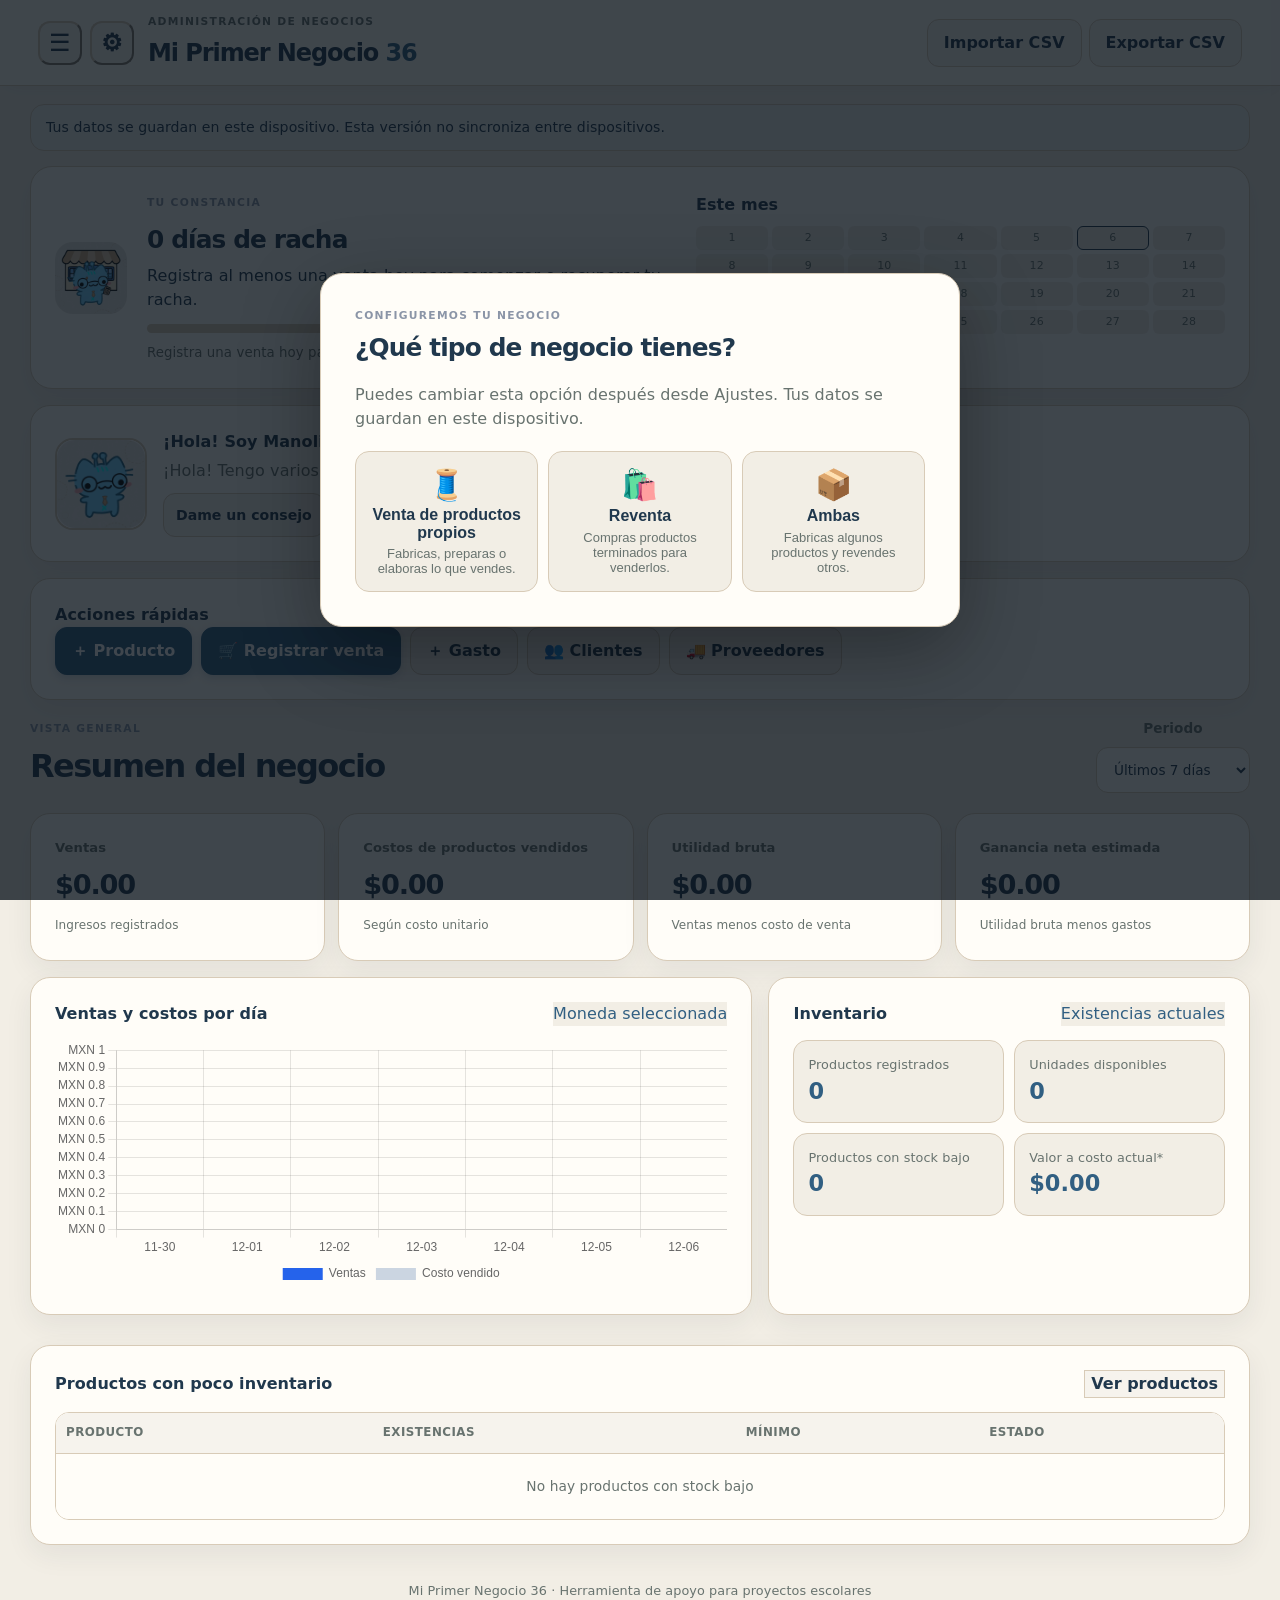
==== index.html @ 6ac6896f "Add files via upload" ====
<!doctype html>
<html lang="es">
<head>
  <meta charset="utf-8">
  <meta name="viewport" content="width=device-width,initial-scale=1">
  <meta name="theme-color" content="#315f82">
  <title>Mi Primer Negocio 36</title>

  <link rel="stylesheet" href="styles.css">
  <link rel="stylesheet" href="features.css">
  <link rel="stylesheet" href="menu-tools.css">
  <meta name="application-name" content="Mi Primer Negocio 36">

  <script defer src="chart.umd.min.js"></script>
  <script defer src="jspdf.umd.min.js"></script>
  <script defer src="app.js"></script>
</head>
<body>
<div id="businessTypeSetup" class="business-type-overlay hidden" role="dialog" aria-modal="true" aria-labelledby="businessTypeTitle">
  <section class="business-type-dialog">
    <p class="eyebrow">CONFIGUREMOS TU NEGOCIO</p>
    <h2 id="businessTypeTitle">¿Qué tipo de negocio tienes?</h2>
    <p class="muted">Puedes cambiar esta opción después desde Ajustes. Tus datos se guardan en este dispositivo.</p>
    <div class="business-type-options">
      <button type="button" class="business-type-option" data-business-type="own"><span>🧵</span><strong>Venta de productos propios</strong><small>Fabricas, preparas o elaboras lo que vendes.</small></button>
      <button type="button" class="business-type-option" data-business-type="resale"><span>🛍️</span><strong>Reventa</strong><small>Compras productos terminados para venderlos.</small></button>
      <button type="button" class="business-type-option" data-business-type="both"><span>📦</span><strong>Ambas</strong><small>Fabricas algunos productos y revendes otros.</small></button>
    </div>
  </section>
</div>


<div id="businessNotice" class="panel hidden" role="status" aria-live="polite" style="margin:8px 12px"></div>
<header class="topbar">
  <div class="header-menus">
    <div class="left-menu-wrap menu-wrap">
      <button id="moreMenuButton" class="more-menu-button" type="button" aria-label="Abrir menú principal" aria-haspopup="true" aria-expanded="false"><span aria-hidden="true">☰</span></button>
      <div id="moreMenu" class="more-menu hidden" role="menu" aria-label="Menú principal">
        <button class="menu-item" data-view="dashboard" role="menuitem">🏠 Resumen</button>
        <button class="menu-item" data-view="products" role="menuitem">📦 Productos</button>
        <button class="menu-item" data-view="sales" role="menuitem">🛒 Ventas</button>
        <button class="menu-item" data-view="expenses" role="menuitem">💸 Gastos</button>
        <button class="menu-item" data-view="employees" role="menuitem">👷 Empleados</button>
        <button class="menu-item" data-view="reports" role="menuitem">📊 Reportes</button>
        <button class="menu-item" data-view="notes" role="menuitem">📝 Notas</button>
        <button class="menu-item" data-view="taxes" role="menuitem">🧮 Impuestos</button>
        <button class="menu-item" data-view="customers" role="menuitem">👥 Clientes</button>
        <button class="menu-item" data-view="suppliers" role="menuitem">🚚 Proveedores</button>
      </div>
    </div>
    <div class="tools-menu-wrap menu-wrap">
      <button id="toolsMenuButton" class="more-menu-button tools-menu-button" type="button" aria-label="Abrir menú de herramientas" aria-haspopup="true" aria-expanded="false"><span aria-hidden="true">⚙</span></button>
      <div id="toolsMenu" class="more-menu tools-menu hidden" role="menu" aria-label="Menú de herramientas">
        <button class="menu-item" data-view="options" role="menuitem">⚙️ Ajustes</button>
        <button class="menu-item" data-view="help" role="menuitem">❔ Ayuda</button>
        <button class="menu-item" data-view="statistics" role="menuitem">📈 Estadísticas</button>
        <button class="menu-item" data-view="shop" role="menuitem">🎨 Tienda de temas</button>
        <button class="menu-item" data-view="creators" role="menuitem">🧩 Códigos de creador</button>
        <button class="menu-item" data-view="version" role="menuitem">📱 Versión del sistema</button>
      </div>
    </div>
  </div>
  <div>
    <p class="eyebrow">ADMINISTRACIÓN DE NEGOCIOS</p>
    <h1>Mi Primer Negocio <span>36</span></h1>
    <p id="businessNameDisplay" class="business-name-display hidden" aria-live="polite"></p>
  </div>
  <div class="top-actions">
    <button id="importCsvTop" class="button secondary" type="button">Importar CSV</button>
    <input id="importCsvFile" type="file" accept=".csv,text/csv" class="hidden">
    <button id="exportCsvTop" class="button secondary" type="button">Exportar CSV</button>

  </div>
</header>

<main class="container">

  <div class="notice" id="storageNotice">
    Tus datos se guardan en este dispositivo. Esta versión no sincroniza entre dispositivos.
  </div>


  <section class="view hidden" id="view-currency">
    <section class="panel currency-settings" aria-labelledby="currencyTitle">
    <div class="panel-title">
      <div>
        <p class="eyebrow">CONFIGURACIÓN</p>
        <h2 id="currencyTitle">Moneda del negocio</h2>
      </div>
      <span class="muted">Código ISO 4217</span>
    </div>

    <div class="currency-row">
      <label for="currencySelect">Selecciona la moneda
        <select id="currencySelect">
          <option value="MXN">MXN — Peso mexicano</option>
          <option value="USD">USD — Dólar estadounidense</option>
          <option value="EUR">EUR — Euro</option>
          <option value="COP">COP — Peso colombiano</option>
          <option value="ARS">ARS — Peso argentino</option>
          <option value="CLP">CLP — Peso chileno</option>
          <option value="PEN">PEN — Sol peruano</option>
          <option value="BRL">BRL — Real brasileño</option>
          <option value="GBP">GBP — Libra esterlina</option>
          <option value="JPY">JPY — Yen japonés</option>
          <option value="CAD">CAD — Dólar canadiense</option>
          <option value="AUD">AUD — Dólar australiano</option>
          <option value="CHF">CHF — Franco suizo</option>
          <option value="CNY">CNY — Yuan chino</option>
          <option value="INR">INR — Rupia india</option>
          <option value="KRW">KRW — Won surcoreano</option>
          <option value="PAB">PAB — Balboa panameño</option>
          <option value="UYU">UYU — Peso uruguayo</option>
          <option value="DOP">DOP — Peso dominicano</option>
          <option value="GTQ">GTQ — Quetzal guatemalteco</option>
          <option value="CRC">CRC — Colón costarricense</option>
          <option value="BOB">BOB — Boliviano</option>
          <option value="PYG">PYG — Guaraní paraguayo</option>
          <option value="HNL">HNL — Lempira hondureño</option>
          <option value="NIO">NIO — Córdoba nicaragüense</option>
          <option value="SEK">SEK — Corona sueca</option>
          <option value="NOK">NOK — Corona noruega</option>
          <option value="NZD">NZD — Dólar neozelandés</option>
          <option value="SGD">SGD — Dólar de Singapur</option>
          <option value="ZAR">ZAR — Rand sudafricano</option>
        </select>
      </label>
      <p class="muted currency-help">
        Cambiar la moneda modifica la forma de mostrar los importes, pero no convierte las cantidades.
      </p>
    </div>
    </section>
  </section>



  <section class="view" id="view-dashboard">
    <article class="panel streak-panel">
      <div class="streak-flame" aria-hidden="true"><img id="streakAppIcon" src="app-icon.png" alt="" width="72" height="72"></div>
      <div class="streak-main">
        <p class="eyebrow">TU CONSTANCIA</p>
        <h2><span id="streakCount">0</span> días de racha</h2>
        <p id="streakMessage">Registra una venta para comenzar tu racha.</p>
        <div class="streak-progress"><span id="streakProgress"></span></div>
        <small id="streakProgressText">0 de 7 días para tu próxima moneda</small>
      </div>
      <div class="streak-calendar-wrap">
        <strong>Este mes</strong>
        <div id="streakCalendar" class="streak-calendar" aria-label="Calendario de rachas"></div>
      </div>
    </article>
    <section class="panel mascot-panel" id="mascotPanel">
      <img src="manolito.jpg" alt="Manolito, mascota de Mi Primer Negocio 36" class="mascot-avatar">
      <div class="mascot-copy"><strong>¡Hola! Soy Manolito</strong><p id="mascotMessage" aria-live="polite">Estoy aquí para ayudarte a organizar tu negocio.</p>
        <div class="mascot-actions"><button class="button secondary" type="button" id="mascotAdviceButton">Dame un consejo</button><button class="button secondary" type="button" data-goto="products">Ver productos</button><button class="button" type="button" data-goto="sales">Registrar venta</button></div></div>
    </section>
    <section class="panel quick-actions-panel" id="quickActionsPanel">
      <h3>Acciones rápidas</h3>
      <div class="quick-actions">
        <button class="button" type="button" data-goto="products">＋ Producto</button>
        <button class="button" type="button" data-goto="sales">🛒 Registrar venta</button>
        <button class="button secondary" type="button" data-goto="expenses">＋ Gasto</button>
        <button class="button secondary" type="button" data-goto="customers">👥 Clientes</button><button class="button secondary" type="button" data-goto="suppliers">🚚 Proveedores</button>
      </div>
    </section>
    <div class="section-heading">
      <div>
        <p class="eyebrow">VISTA GENERAL</p>
        <h2>Resumen del negocio</h2>
      </div>
      <label class="date-filter">Periodo
        <select id="dashboardPeriod">
          <option value="today">Hoy</option>
          <option value="7" selected>Últimos 7 días</option>
          <option value="30">Últimos 30 días</option>
          <option value="all">Todo</option>
        </select>
      </label>
    </div>

    <div class="metrics">
      <article class="metric">
        <span>Ventas</span>
        <strong id="metricSales">$0.00</strong>
        <small id="metricSalesSub">Ingresos registrados</small>
      </article>
      <article class="metric">
        <span>Costos de productos vendidos</span>
        <strong id="metricCosts">$0.00</strong>
        <small>Según costo unitario</small>
      </article>
      <article class="metric">
        <span>Utilidad bruta</span>
        <strong id="metricGross">$0.00</strong>
        <small>Ventas menos costo de venta</small>
      </article>
      <article class="metric">
        <span>Ganancia neta estimada</span>
        <strong id="metricNet">$0.00</strong>
        <small>Utilidad bruta menos gastos</small>
      </article>
    </div>

    <div class="chart-grid">
      <article class="panel">
        <div class="panel-title">
          <h3>Ventas y costos por día</h3>
          <span class="muted">Moneda seleccionada</span>
        </div>
        <div class="chart-wrap">
          <canvas id="salesChart"></canvas>
        </div>
      </article>

      <article class="panel">
        <div class="panel-title">
          <h3>Inventario</h3>
          <span class="muted">Existencias actuales</span>
        </div>
        <div id="inventorySummary" class="inventory-summary"></div>
      </article>
    </div>

    <article class="panel">
      <div class="panel-title">
        <h3>Productos con poco inventario</h3>
        <button class="text-button" data-goto="products">Ver productos</button>
      </div>
      <div class="table-wrap">
        <table>
          <thead>
            <tr>
              <th>Producto</th>
              <th>Existencias</th>
              <th>Mínimo</th>
              <th>Estado</th>
            </tr>
          </thead>
          <tbody id="lowStockRows"></tbody>
        </table>
      </div>
    </article>
  </section>

  <section class="view hidden" id="view-products">
    <div class="section-heading">
      <div>
        <p class="eyebrow">CATÁLOGO</p>
        <h2>Productos e inventario</h2>
      </div>
    </div>

    <form id="productForm" class="panel form-grid">
      <input type="hidden" id="productId">

      <label>Nombre del producto
        <input id="productName" required maxlength="100" placeholder="Ej. Pulsera artesanal">
      </label>
      <label>Código de barras (opcional)
        <input id="productBarcode" maxlength="80" placeholder="Escanea o escribe el código">
      </label>
      <label id="productKindField">Tipo de producto
        <select id="productKind"><option value="own">Producto propio / fabricado</option><option value="resale">Producto para reventa</option></select>
        <small class="muted">En el modo «Ambas» puedes elegir el tipo para cada producto.</small>
      </label>
      <label id="inventoryKindField">Tipo de inventario
        <select id="inventoryKind"><option value="finished">Inventario de productos terminados</option><option value="raw">Inventario de materia prima</option><option value="wip">Inventario de producción en proceso</option></select>
        <small class="muted">Clasifica el producto según la etapa en la que se encuentra.</small>
      </label>
      <label id="productRecipeField">Componentes / receta (opcional)
        <textarea id="productRecipe" rows="3" placeholder="Ejemplo: Cinta x 2\nBroche x 1"></textarea>
        <small class="muted">Cada línea: nombre exacto de un producto del inventario, seguido de x y la cantidad usada por unidad. Al vender, esos componentes se descuentan automáticamente.</small>
      </label>
      <label>Fotografía del producto (opcional)
        <input id="productImageFile" type="file" accept="image/*" capture="environment">
      </label>
      <label class="favorite-edit-label"><input id="productFavorite" type="checkbox"> Marcar como favorito</label>
      <p class="muted image-help">La imagen se guarda en este dispositivo. Usa imágenes pequeñas para no llenar el almacenamiento.</p>

      <label>Costo de materiales
        <input id="productMaterials" type="number" min="0" step="0.01" required placeholder="0.00">
      </label>

      <label id="productLaborField">Mano de obra por unidad
        <input id="productLabor" type="number" min="0" step="0.01" required value="0">
      </label>

      <label>Precio de venta
        <input id="productPrice" type="number" min="0" step="0.01" required placeholder="0.00">
      </label>

      <label>Existencias iniciales
        <input id="productStock" type="number" min="0" step="1" required value="0">
      </label>

      <label>Stock mínimo
        <input id="productMinStock" type="number" min="0" step="1" required value="3">
      </label>

      <div class="form-actions">
        <button class="button" type="submit" id="productSubmit">Agregar producto</button>
        <button class="button secondary hidden" type="button" id="cancelProductEdit">Cancelar edición</button>
      </div>
    </form>

    <article class="panel">
      <div class="panel-title">
        <h3>Lista de productos</h3>
        <input id="productSearch" class="search" placeholder="Buscar producto…">
      </div>
      <div class="product-view-controls"><button class="button secondary" id="productGridToggle" type="button">▦ Vista con imágenes</button><button class="button secondary" id="productListToggle" type="button">☰ Vista de lista</button><button class="button secondary" id="showRestockList" type="button">🛍 Lista de reabastecimiento</button></div>
      <div id="productCards" class="product-cards hidden"></div>
      <div class="table-wrap" id="productTableWrap">
        <table>
          <thead>
            <tr>
              <th>Producto</th>
              <th>Costo total</th>
              <th>Precio</th>
              <th>Ganancia/unidad</th>
              <th>Existencias</th>
              <th>Acciones</th>
            </tr>
          </thead>
          <tbody id="productRows"></tbody>
        </table>
      </div>
      <p class="muted footnote">La ganancia por unidad es una estimación: precio menos materiales y mano de obra.</p>
    </article>

    <article class="panel options-panel" id="priceCalculatorPanel">
      <h3>Calculadora de precios</h3><p class="muted">Calcula un precio sugerido usando el margen deseado sobre el precio de venta.</p>
      <div class="price-calculator-fields"><label for="priceCalcCost">Costo unitario<input id="priceCalcCost" type="number" min="0" step="0.01" value="0"></label><label for="priceCalcMargin">Margen deseado (%)<input id="priceCalcMargin" type="number" min="0" max="99.99" step="0.01" value="25"></label></div>
      <p>Precio sugerido: <strong id="priceCalcResult">$0.00</strong> · Ganancia: <strong id="priceCalcProfit">$0.00</strong></p>
    </article>
    <article class="panel hidden" id="restockPanel"><div class="panel-title"><h3>Lista de compras para reabastecer</h3><button type="button" class="button secondary" id="closeRestockList">Cerrar</button></div><div id="restockList"></div></article>
    <article class="panel">
      <div class="panel-title">
        <h3>Movimiento de inventario</h3>
        <span class="muted">Entradas, salidas o correcciones</span>
      </div>

      <form id="stockForm" class="form-grid compact">
        <label>Producto
          <select id="stockProduct" required></select>
        </label>
        <label>Tipo
          <select id="stockType">
            <option value="in">Entrada</option>
            <option value="out">Salida / pérdida</option>
            <option value="set">Ajustar existencias a</option>
          </select>
        </label>
        <label>Cantidad
          <input id="stockQty" type="number" min="1" step="1" required>
        </label>
        <label>Motivo
          <input id="stockReason" maxlength="120" placeholder="Compra, daño, conteo…">
        </label>
        <div class="form-actions">
          <button class="button" type="submit">Registrar movimiento</button>
        </div>
      </form>

      <div class="table-wrap">
        <table>
          <thead>
            <tr>
              <th>Fecha</th>
              <th>Producto</th>
              <th>Movimiento</th>
              <th>Cantidad</th>
              <th>Motivo</th>
            </tr>
          </thead>
          <tbody id="stockRows"></tbody>
        </table>
      </div>
    </article>
  </section>

  <section class="view hidden" id="view-sales">
    <div class="section-heading">
      <div>
        <p class="eyebrow">OPERACIONES</p>
        <h2>Registrar una venta</h2>
      </div>
    </div>

    <form id="saleForm" class="panel form-grid">
      <label>Producto
        <select id="saleProduct" required></select>
      </label>
      <label>Cantidad
        <input id="saleQty" type="number" min="1" step="1" required value="1">
      </label>
      <label>Precio por unidad
        <input id="salePrice" type="number" min="0" step="0.01" required>
      </label>
      <label>Fecha
        <input id="saleDate" type="date" required>
      </label>

      <div class="sale-preview">
        <span>Existencias disponibles</span>
        <strong id="saleStock">—</strong>
        <span>Total de la venta</span>
        <strong id="saleTotal">$0.00</strong>
      </div>

      <div class="form-actions">
        <button class="button" type="submit">Agregar producto a la venta</button>
      </div>
    </form>

    <article class="panel" id="saleCartPanel">
      <div class="panel-title"><h3>Productos de esta venta</h3></div>
      <div id="saleCartList" class="pos-cart-list"><p class="muted">Todavía no agregas productos.</p></div>
      <div class="pos-total"><span>Subtotal</span><strong id="saleCartSubtotal">$0.00</strong></div>
      <div class="pos-total"><span id="saleTaxLabel">IVA (16 %)</span><strong id="saleCartTax">$0.00</strong></div>
      <div class="pos-total"><span>Total a cobrar</span><strong id="saleCartTotal">$0.00</strong></div>
      <div class="form-actions">
        <button class="button" id="saleConfirmButton" type="button">Confirmar venta</button>
        <button class="button secondary" id="saleCancelButton" type="button">Cancelar operación</button>
      </div>
    </article>

    <article class="panel">
      <div class="panel-title"><h3>Historial de ventas</h3></div>
      <div class="table-wrap">
        <table>
          <thead>
            <tr>
              <th>Fecha</th>
              <th>Productos / ticket</th>
              <th>Artículos</th>
              <th>Subtotal</th>
              <th>Total</th>
              <th>Acción</th>
            </tr>
          </thead>
          <tbody id="saleRows"></tbody>
        </table>
      </div>
    </article>
  </section>

  <section class="view hidden" id="view-customers"><div class="section-heading"><div><p class="eyebrow">RELACIÓN CON CLIENTES</p><h2>Clientes y fiado</h2><p class="muted">Registra clientes, deudas y abonos.</p></div></div><div id="customersContent"></div></section>

  <section class="view hidden" id="view-suppliers"><div class="section-heading"><div><p class="eyebrow">ABASTECIMIENTO</p><h2>Proveedores y compras</h2><p class="muted">Registra proveedores y compras para aumentar existencias.</p></div></div><div id="suppliersContent"></div></section>

  <section class="view hidden" id="view-expenses">
    <div class="section-heading">
      <div>
        <p class="eyebrow">EGRESOS</p>
        <h2>Gastos del negocio</h2>
      </div>
    </div>

    <form id="expenseForm" class="panel form-grid compact">
      <label>Concepto
        <input id="expenseName" required maxlength="100" placeholder="Ej. Internet, empaque">
      </label>
      <label>Monto
        <input id="expenseAmount" type="number" min="0.01" step="0.01" required placeholder="0.00">
      </label>
      <label>Fecha
        <input id="expenseDate" type="date" required>
      </label>
      <label>Frecuencia del gasto
        <select id="expenseFrequency"><option value="once">Único</option><option value="weekly">Semanal</option><option value="biweekly">Quincenal (cada 15 días)</option><option value="monthly">Mensual</option><option value="bimonthly">Bimestral (cada 2 meses)</option><option value="quarterly">Trimestral (cada 3 meses)</option><option value="semiannual">Semestral (cada 6 meses)</option><option value="annual">Anual</option></select>
      </label>
      <label>Tipo
        <select id="expenseType">
          <option value="fixed">Gasto fijo</option>
          <option value="variable">Gasto variable</option>
        </select>
      </label>
      <div class="form-actions">
        <button class="button" id="expenseSubmitButton" type="submit">Agregar gasto</button>
        <button class="button secondary hidden" id="cancelExpenseEdit" type="button">Cancelar edición</button>
      </div>
    </form>

    <article class="panel">
      <div class="panel-title"><h3>Programar gasto recurrente automático</h3></div>
      <p class="muted">El gasto se registrará al llegar a cada fecha programada. Cada periodo genera un único movimiento.</p>
      <form id="recurringExpenseForm" class="form-grid compact">
        <label>Concepto<input id="recurringName" required maxlength="100" placeholder="Ej. Internet"></label>
        <label>Monto por periodo<input id="recurringAmount" type="number" min="0.01" step="0.01" required placeholder="0.00"></label>
        <label>Primera fecha<input id="recurringStartDate" type="date" required></label>
        <label>Frecuencia<select id="recurringFrequency"><option value="weekly">Semanal</option><option value="biweekly">Quincenal</option><option value="monthly" selected>Mensual</option><option value="bimonthly">Bimestral</option><option value="quarterly">Trimestral</option><option value="semiannual">Semestral</option><option value="annual">Anual</option></select></label>
        <div class="form-actions"><button class="button" type="submit">Programar gasto</button></div>
      </form>
    </article>

    <article class="panel">
      <div class="panel-title">
        <h3>Gastos registrados</h3>
        <strong id="expenseTotal">$0.00</strong>
      </div>
      <div class="table-wrap">
        <table>
          <thead>
            <tr>
              <th>Fecha</th>
              <th>Concepto</th>
              <th>Tipo</th>
              <th>Monto</th>
              <th>Acción</th>
            </tr>
          </thead>
          <tbody id="expenseRows"></tbody>
        </table>
      </div>
    </article>
  </section>

  <section class="view hidden" id="view-employees">
    <div class="section-heading"><div><p class="eyebrow">PERSONAL Y COSTOS</p><h2>Empleados y mano de obra</h2></div></div>
    <article class="panel"><h3>Registrar empleado y jornada</h3><p class="muted">Introduce el total de horas del periodo. El cálculo es estimado y no sustituye una nómina legal.</p>
      <form id="employeeForm" class="form-grid">
        <input id="employeeEditId" type="hidden" value="">
        <label>Nombre del empleado<input id="employeeName" required maxlength="100" placeholder="Nombre completo"></label>
        <label>Puesto (opcional)<input id="employeeRole" maxlength="80" placeholder="Ej. Ventas"></label>
        <label>Pago por hora<input id="employeeRate" type="number" min="0" step="0.01" value="0" required></label>
        <label>Horas normales del periodo<input id="employeeHours" type="number" min="0" step="0.25" value="0" required></label>
        <label>Horas extras<input id="employeeOvertime" type="number" min="0" step="0.25" value="0" required></label>
        <label>Multiplicador de horas extras<select id="employeeMultiplier"><option value="2">Doble (2×)</option><option value="3">Triple (3×)</option></select></label>
        <div class="form-actions"><button class="button" id="employeeSubmitButton" type="submit">Guardar empleado</button><button class="button secondary hidden" id="employeeCancelEdit" type="button">Cancelar edición</button></div>
      </form>
      <p class="muted footnote">En México, el pago real de horas extra depende de los límites legales y las circunstancias de la jornada. Verifica la normativa aplicable.</p>
    </article>
    <article class="panel"><h3>Calculadora de mano de obra por unidad</h3><p class="muted">Selecciona un empleado e indica los minutos que tarda en fabricar una unidad. El cálculo usa su pago por hora guardado.</p><div class="labor-calculator-fields"><label>Empleado<select id="laborEmployeeSelect"><option value="">Selecciona un empleado</option></select></label><label>Minutos por unidad<input id="laborMinutesPerUnit" type="number" min="0.01" step="0.01" value="15"></label><label>Unidades fabricadas (opcional)<input id="laborUnits" type="number" min="1" step="1" value="1"></label></div><div class="inline-actions"><button class="button" id="calculateLaborCost" type="button">Calcular mano de obra</button><button class="button secondary" id="applyLaborCost" type="button" disabled>Usar costo por unidad en producto</button></div><div class="mini-summary" id="laborCalculationResult"><div><span>Costo de mano de obra por unidad</span><strong>$0.00</strong></div></div><p class="muted footnote">El resultado es una estimación. No incluye prestaciones, cargas patronales ni otros costos indirectos.</p></article>
    <article class="panel"><h3>Resumen de empleados</h3><div id="employeeSummary" class="mini-summary"></div><div id="employeeList" class="compact-list"></div></article>
  </section>

  <section class="view hidden" id="view-reports">
    <div class="section-heading">
      <div>
        <p class="eyebrow">ANÁLISIS</p>
        <h2>Reportes del negocio</h2>
      </div>
    </div>

    <article class="panel report-controls">
      <label>Desde
        <input id="reportFrom" type="date">
      </label>
      <label>Hasta
        <input id="reportTo" type="date">
      </label>
      <button class="button" id="generatePdf" type="button">Descargar reporte PDF</button>
      <button class="button secondary" id="exportCsv" type="button">Exportar CSV</button>
    </article>

    <div class="metrics report-metrics">
      <article class="metric">
        <span>Ingresos</span>
        <strong id="reportSales">$0.00</strong>
      </article>
      <article class="metric">
        <span>Costos de venta</span>
        <strong id="reportCosts">$0.00</strong>
      </article>
      <article class="metric">
        <span>Gastos</span>
        <strong id="reportExpenses">$0.00</strong>
      </article>
      <article class="metric">
        <span>Ganancia neta estimada</span>
        <strong id="reportNet">$0.00</strong>
      </article>
    </div>

    <article class="panel">
      <div class="panel-title"><h3>Resumen por producto</h3></div>
      <div class="table-wrap">
        <table>
          <thead>
            <tr>
              <th>Producto</th>
              <th>Unidades vendidas</th>
              <th>Ingresos</th>
              <th>Utilidad bruta</th>
            </tr>
          </thead>
          <tbody id="reportProductRows"></tbody>
        </table>
      </div>
    </article>
  </section>

  <section class="view hidden" id="view-notes">
    <div class="section-heading">
      <div><p class="eyebrow">IDEAS Y RECORDATORIOS</p><h2>Notas</h2></div>
    </div>
    <article class="panel options-panel">
      <h3>Escribe una nota</h3>
      <label for="noteText">Nota o recordatorio
        <textarea id="noteText" rows="4" maxlength="2000" placeholder="Ej. Comprar bolsas para la tienda..."></textarea>
      </label>
      <button class="button" id="addNote" type="button">Guardar nota</button>
      <p class="muted footnote">Las notas se guardan únicamente en este dispositivo.</p>
    </article>
    <div id="notesList" class="notes-list" aria-live="polite"></div>
  </section>

  <section class="view hidden" id="view-statistics">
    <div class="section-heading">
      <div><p class="eyebrow">DATOS DE TU NEGOCIO</p><h2>Estadísticas</h2></div>
      <label class="date-filter">Periodo
        <select id="statsPeriod">
          <option value="today">Hoy</option>
          <option value="7" selected>Últimos 7 días</option>
          <option value="30">Últimos 30 días</option>
          <option value="month">Este mes</option>
          <option value="all">Todo</option>
        </select>
      </label>
    </div>
    <div class="metrics stats-metrics">
      <article class="metric"><span>Productos vendidos</span><strong id="statUnits">0</strong><small>Unidades</small></article>
      <article class="metric"><span>Ventas registradas</span><strong id="statTransactions">0</strong><small id="statTransactionsLabel">En el periodo</small></article>
      <article class="metric"><span>Mayor número de ventas</span><strong id="statBestSalesDay">0</strong><small id="statBestSalesDate">En un día</small></article>
      <article class="metric"><span>Gasto máximo / mínimo</span><strong id="statExpenseRange">$0 / $0</strong><small>Por gasto registrado</small></article>
      <article class="metric"><span>Costo de ventas máximo / mínimo</span><strong id="statCostRange">$0 / $0</strong><small>Por operación registrada</small></article>
      <article class="metric"><span>Utilidad bruta máxima / mínima</span><strong id="statGrossRange">$0 / $0</strong><small>Por operación registrada</small></article>
    </div>
    <article class="panel">
      <div class="panel-title"><h3>Comparación con el periodo anterior</h3><span class="muted" id="statsCompareLabel">Periodo actual vs. anterior</span></div>
      <div class="chart-wrap stats-chart-wrap"><canvas id="comparisonChart"></canvas></div>
      <p class="muted footnote">La comparación usa periodos de igual duración. “Todo” se compara con el periodo anterior de la misma duración aproximada.</p>
    </article>
    <div class="chart-grid">
      <article class="panel"><div class="panel-title"><h3>Ventas, costos y utilidad</h3></div><div class="chart-wrap stats-chart-wrap"><canvas id="statsMoneyChart"></canvas></div></article>
      <article class="panel"><div class="panel-title"><h3>Gastos por día</h3></div><div class="chart-wrap stats-chart-wrap"><canvas id="statsExpenseChart"></canvas></div></article>
    </div>
  </section>

  <section class="view hidden" id="view-shop">
    <div class="section-heading">
      <div><p class="eyebrow">PERSONALIZA TU NEGOCIO</p><h2>Tienda de temas</h2></div>
      <div class="fire-wallet"><span aria-hidden="true">🔥</span> <strong id="fireCoins">0</strong> monedas</div>
    </div>
    <article class="panel shop-intro">
      <h3>Temas para personalizar tu app</h3>
      <p>Elige un tema para cambiar los colores, los fondos de los iconos y el estilo de los botones. Azul tecnológico es gratis; Pride, Trans, Abrosexual y Paleontología se desbloquean con código de creador.</p>
    </article>
    <div id="themeShop" class="theme-shop"></div>
    <p class="muted footnote">Los temas gratuitos están disponibles sin código. Pride, Trans, Abrosexual y Paleontología requieren sus códigos de creador. Tus preferencias se guardan en este dispositivo.</p>
  </section>




  <section class="view hidden" id="view-operations">
    <div class="section-heading"><div><p class="eyebrow">CENTRO DE OPERACIONES</p><h2>Punto de venta y herramientas</h2><p class="muted">Controla ventas, fiado, caja, proveedores y respaldos desde un solo lugar.</p></div></div>
    <div class="ops-grid">
      <article class="panel ops-card"><p class="eyebrow">01 · VENTA RÁPIDA</p><h3>Punto de venta</h3>
        <label>Buscar producto o código de barras<input id="posSearch" placeholder="Nombre o código…" autocomplete="off"></label>
        <div class="inline-actions"><button class="button secondary" type="button" id="posScanButton">📷 Escanear</button><button class="button secondary" type="button" id="posAddButton">Añadir producto</button></div>
        <div id="posScannerWrap" class="scanner-wrap hidden"><video id="posVideo" playsinline muted></video><p id="posScanStatus" class="muted">Apunta la cámara al código de barras.</p><button type="button" class="button secondary" id="posStopScan">Detener cámara</button></div>
        <div id="posCartList" class="pos-cart-list"><p class="muted">El carrito está vacío.</p></div>
        <div class="pos-total"><span>Total</span><strong id="posTotal">$0.00</strong></div>
        <div class="pos-checkout-fields"><label>Forma de pago<select id="posPayment"><option value="efectivo">Efectivo</option><option value="tarjeta">Tarjeta</option><option value="transferencia">Transferencia</option><option value="fiado">Fiado</option></select></label><label>Cliente (si aplica)<select id="posCustomer"><option value="">Venta sin cliente</option></select></label></div>
        <button class="button" id="posCheckout" type="button">Cobrar y registrar venta</button>
      </article>
      <article class="panel ops-card"><p class="eyebrow">02 · CUENTAS POR COBRAR</p><h3>Fiado y clientes</h3>
        <form id="customerForm" class="stack-form"><input id="customerEditId" type="hidden" value=""><label>Nombre del cliente<input id="customerName" required maxlength="100" placeholder="Nombre completo"></label><label>Teléfono (opcional)<input id="customerPhone" maxlength="30" inputmode="tel"></label><div id="customerInitialDebtWrap"><label>Deuda inicial (si ya debe)<input id="customerInitialDebt" type="number" min="0" step="0.01" value="0" inputmode="decimal"></label><p class="muted footnote">Si el cliente ya te debe dinero, escribe aquí el total inicial.</p></div><div class="inline-actions"><button class="button" id="customerSaveButton" type="submit">Guardar cliente</button><button class="button secondary hidden" id="customerCancelEdit" type="button">Cancelar edición</button></div></form>
        <div id="creditSummary" class="mini-summary"></div><div id="customerList" class="compact-list"></div>
        <form id="customerDebtForm" class="stack-form"><h4>Agregar deuda o cargo</h4><label>Cliente<select id="debtCustomer" required></select></label><label>Importe que debe<input id="debtAmount" type="number" min="0.01" step="0.01" required inputmode="decimal"></label><label>Concepto (opcional)<input id="debtDescription" maxlength="160" placeholder="Ej. mercancía fiada"></label><button class="button secondary" type="submit">Agregar deuda</button></form>
        <form id="creditPaymentForm" class="stack-form"><label>Cliente<select id="creditCustomer" required></select></label><label>Abono recibido<input id="creditAmount" type="number" min="0.01" step="0.01" required></label><button class="button secondary" type="submit">Registrar abono</button></form>
      </article>
      <article class="panel ops-card"><p class="eyebrow">03 · CONTROL DIARIO</p><h3>Corte de caja</h3><div id="cashSummary" class="mini-summary"></div><label>Fondo inicial de caja<input id="cashOpening" type="number" min="0" step="0.01" value="0"></label><button class="button" id="cashCloseButton" type="button">Realizar corte de caja</button><div id="cashCutsList" class="compact-list"></div>
      </article>
      <article class="panel ops-card"><p class="eyebrow">04 · ABASTECIMIENTO</p><h3>Proveedores y compras</h3>
        <form id="supplierForm" class="stack-form"><input id="supplierEditId" type="hidden" value=""><label>Nombre del proveedor<input id="supplierName" required maxlength="100"></label><label>Contacto (opcional)<input id="supplierContact" maxlength="100"></label><div class="inline-actions"><button class="button" id="supplierSaveButton" type="submit">Guardar proveedor</button><button class="button secondary hidden" id="supplierCancelEdit" type="button">Cancelar edición</button></div></form>
        <form id="purchaseForm" class="stack-form"><label>Proveedor<select id="purchaseSupplier" required></select></label><label>Producto recibido<select id="purchaseProduct" required></select></label><label>Cantidad<input id="purchaseQty" type="number" min="1" step="1" required value="1"></label><label>Costo total de compra<input id="purchaseCost" type="number" min="0" step="0.01" required value="0"></label><p class="muted footnote" id="purchaseCostHint">El costo total se calcula automáticamente según el costo del producto y la cantidad; puedes ajustarlo si el proveedor cobra otro importe.</p><button class="button secondary" type="submit">Registrar compra y sumar stock</button></form><div id="supplierList" class="compact-list"></div>
      </article>
      <article class="panel ops-card"><p class="eyebrow">05 · RESPALDO PORTÁTIL</p><h3>Copias de seguridad</h3><p class="muted">Exporta un archivo JSON para trasladar los datos entre dispositivos. Incluye el tema desbloqueado, clientes, fiado, caja y proveedores.</p><div class="inline-actions"><button class="button" id="exportJsonBackup" type="button">Exportar respaldo JSON</button><label class="button secondary file-button">Importar respaldo JSON<input id="importJsonBackup" type="file" accept="application/json,.json"></label></div><p class="muted footnote">Importar reemplaza los datos actuales. Guarda una copia antes de importar.</p>
      </article>
      <article class="panel ops-card"><p class="eyebrow">06 · REGRESIÓN Y DATOS</p><h3>Estado de los datos</h3><div id="dataHealthSummary" class="mini-summary"></div><button class="button secondary" id="runDataCheck" type="button">Revisar integridad de datos</button><p id="dataCheckResult" class="muted" role="status"></p></article>
    </div>
  </section>

  <section class="view hidden" id="view-help">
    <div class="section-heading"><div><p class="eyebrow">GUÍA DE USO</p><h2>Ayuda</h2></div></div>
    <article class="panel help-intro"><h3>Bienvenido a Mi Primer Negocio 36</h3><p>Consulta estas guías para aprender a usar cada función. Tus datos se guardan en este dispositivo.</p></article>
    <div class="help-grid">
      <article class="panel help-card"><h3>📦 Productos e inventario</h3><ol><li>Abre la pestaña <b>Productos</b>.</li><li>Completa el nombre, costos, precio de venta y existencias iniciales.</li><li>Guarda el producto. Usa las herramientas de inventario para registrar entradas o salidas y revisar las existencias.</li></ol></article>
      <article class="panel help-card"><h3>🛒 Registrar ventas</h3><ol><li>Entra en <b>Ventas</b> y selecciona un producto.</li><li>Indica la cantidad y revisa el precio y el total.</li><li>Registra la venta. Las existencias y los indicadores se actualizarán según la operación.</li></ol></article>
      <article class="panel help-card"><h3>🧾 Operaciones: punto de venta, fiado y caja</h3><ol><li>Abre el menú de tres rayas y entra en <b>Ventas</b>, <b>Clientes</b> o <b>Proveedores</b>.</li><li>En <b>Ventas</b>, busca o escanea productos, añade dos o más productos distintos al carrito y selecciona la forma de pago antes de cobrar.</li><li>Para el <b>fiado</b>, guarda primero al cliente y registra la venta a crédito; registra los abonos en <b>Clientes</b>.</li><li>En <b>Corte de caja</b>, introduce el fondo inicial y realiza el corte al terminar tu jornada. Compara el efectivo esperado con el efectivo real.</li><li>En <b>Proveedores</b>, registra al proveedor y la compra para actualizar existencias.</li><li>En <b>Reportes</b>, usa las opciones de copias de seguridad y guarda el archivo JSON en un lugar seguro. Importarlo reemplaza los datos actuales.</li></ol><p class="muted">La lectura con cámara requiere permiso. Si no está disponible, puedes escribir el código de barras en el buscador.</p></article>
      <article class="panel help-card"><h3>👷 Empleados y mano de obra</h3><ol><li>Abre la pestaña <b>Empleados y mano de obra</b>.</li><li>Registra el nombre, puesto y pago por hora del trabajador.</li><li>Escribe las horas normales y las horas extras del periodo.</li><li>Selecciona el multiplicador para las horas extras y guarda el registro.</li><li>Revisa el pago bruto estimado en el resumen y genera el reporte PDF para incluir estos registros.</li></ol><p class="muted">El cálculo es orientativo; verifica las reglas laborales y de nómina aplicables.</p></article>
      <article class="panel help-card"><h3>🧾 Registrar gastos</h3><ol><li>Abre <b>Gastos</b>.</li><li>Agrega la descripción, el importe y la fecha.</li><li>Guarda el gasto y revisa su efecto en el resumen y los reportes.</li></ol></article>
      <article class="panel help-card"><h3>📊 Resumen y estadísticas</h3><p>El <b>Resumen</b> presenta indicadores del negocio y la racha de ventas. En <b>Estadísticas</b> puedes revisar gráficas y cambiar el periodo cuando la opción esté disponible.</p></article>
      <article class="panel help-card"><h3>📄 Reportes y archivos</h3><p>En <b>Reportes</b> genera archivos PDF o CSV para consultar o guardar información. Las descargas se guardan mediante Android. También puedes usar las opciones de importación y exportación disponibles.</p><p class="muted">Consejo: conserva una copia de respaldo antes de importar datos, ya que algunas importaciones pueden reemplazar la información existente.</p></article>
      <article class="panel help-card"><h3>📝 Notas e impuestos</h3><p>En <b>Notas</b> guarda recordatorios del negocio y elimina los que ya no necesites. La <b>Calculadora de impuestos</b> estima un porcentaje sobre una cantidad; no sustituye una determinación fiscal oficial.</p></article>
      <article class="panel help-card"><h3>💱 Moneda y ajustes</h3><p>Elige la moneda para mostrar importes y configura el nombre del negocio o el modo claro/oscuro desde <b>Ajustes</b>. Cambiar la moneda no convierte cantidades ya registradas.</p></article>
      <article class="panel help-card"><h3>🎨 Tienda de temas</h3><p>Abre la tienda, desbloquea los temas con código cuando corresponda y pulsa <b>Aplicar tema</b>. El tema elegido se guarda en este dispositivo y no elimina los datos del negocio.</p></article>
      <article class="panel help-card"><h3>🔒 Datos y privacidad</h3><p>La aplicación guarda los datos del negocio localmente en el dispositivo y no sincroniza automáticamente entre dispositivos. Haz respaldos periódicos y evita compartirlos con personas no autorizadas.</p></article>
    </div>
  </section>

  <section class="view hidden" id="view-creators">
    <div class="section-heading"><div><p class="eyebrow">DESBLOQUEOS</p><h2>Código de creadores</h2></div></div>
        <article class="panel options-panel creator-codes-panel">
      <h3>Códigos del creador</h3>
      <p class="muted">Introduce el código de un tema para desbloquearlo gratis. Cada código desbloquea un tema específico.</p>
      <label for="creatorThemeCode">Código de acceso
        <input id="creatorThemeCode" type="text" maxlength="60" placeholder="Escribe tu código" autocomplete="off" autocapitalize="none" spellcheck="false">
      </label>
      <button class="button" id="redeemCreatorCode" type="button">Canjear código</button>
      <p id="creatorCodeMessage" class="muted" role="status" aria-live="polite"></p>
    </article>
    <article class="panel"><h3>Desbloqueos especiales</h3><p class="muted">Introduce un código que hayas recibido para desbloquear un tema. Los códigos no se muestran dentro de la aplicación.</p></article>
    <article class="panel options-panel developer-access-panel">
      <h3>🛠️ Herramientas de desarrollador</h3>
      <p class="muted">Área local para pruebas de temas y monedas. No uses estas herramientas en una versión pública de producción.</p>
      <label for="developerAccessCode">Código de desarrollador
        <input id="developerAccessCode" type="password" maxlength="60" placeholder="Introduce el código" autocomplete="off" autocapitalize="off" spellcheck="false">
      </label>
      <button class="button" id="developerAccessButton" type="button">Acceder a herramientas</button>
      <p id="developerAccessStatus" class="muted" role="status" aria-live="polite"></p>
      <div id="developerTools" class="developer-tools hidden">
        <h4>Modo de pruebas</h4>
        <p>Concede monedas de prueba para desbloquear Corazones, Vida marina y Contabilidad.</p>
        <button class="button" id="developerInfiniteCoins" type="button">Cargar saldo máximo de prueba</button>
        <button class="button secondary" id="developerHideTools" type="button">Ocultar herramientas</button>
      </div>
    </article>
  </section>

  <section class="view hidden" id="view-version">
    <div class="section-heading"><div><p class="eyebrow">INFORMACIÓN DE LA APP</p><h2>Versión del sistema</h2></div></div>
    <article class="panel version-panel version-hero">
      <p class="version-mark" aria-hidden="true">MPN36</p>
      <p class="muted">Versión actual de la aplicación</p><strong id="appVersionLabel">Versión 3.8.1</strong><p>Mi Primer Negocio 36</p>
      <div class="version-facts">
        <p><span>Número de compilación</span><strong id="appBuildNumber">24</strong></p>
        <p><span>Actualización preparada</span><strong id="appBuildDate">28 de octubre de 2026</strong></p>
      </div>
    </article>
    <article class="panel version-panel">
      <h3>Novedades de esta actualización</h3>
      <ul class="release-list">
        <li><strong>Edición de empleados:</strong> modifica nombre, puesto, pago por hora, horas normales, horas extra y multiplicador sin eliminar y volver a registrar al empleado. La edición conserva su identificador.</li>
        <li><strong>Frecuencia de gastos:</strong> cada gasto puede marcarse como único, semanal, quincenal (cada 15 días), mensual, bimestral (cada 2 meses), trimestral, semestral o anual. Se muestra su periodicidad y equivalente mensual estimado; el registro no genera cargos automáticamente.</li>
        <li><strong>Ventas con varios productos:</strong> en el apartado Ventas puedes agregar varios productos al carrito, ajustar cantidades, revisar el total, cancelar la operación sin registrar nada o confirmar la venta una sola vez. Se valida el stock de cada artículo y se descuenta de cada producto vendido.</li>
        <li><strong>Corrección del precio al cambiar de producto:</strong> al seleccionar otro producto en el formulario de venta, el precio unitario se vuelve a cargar desde ese producto y se actualizan el stock disponible y el total, evitando conservar el precio anterior.</li>
        <li><strong>Edición de clientes:</strong> permite cambiar nombre y teléfono de un cliente existente sin borrar su historial de movimientos ni modificar sus saldos pendientes.</li>
        <li><strong>Edición de proveedores:</strong> permite actualizar el nombre y contacto de proveedores existentes sin eliminar sus compras registradas.</li>
        <li><strong>Costo automático de compras:</strong> al seleccionar un producto y escribir la cantidad recibida, se calcula el costo total estimado usando el costo del producto. El importe se puede ajustar si la factura del proveedor es diferente.</li>
        <li><strong>Vistas previas de temas aisladas:</strong> las tarjetas de temas mantienen una vista previa y una paleta propias para evitar interferencias visuales entre temas.</li>
        <li><strong>Tipo de negocio e inventario:</strong> opciones de productos propios, reventa o ambas, y clasificación entre productos terminados, materia prima y producción en proceso.</li>
        <li><strong>Tickets:</strong> la vista del ticket incluye botones visibles para imprimir y cerrar, sin abrir automáticamente el diálogo de impresión.</li>
        <li><strong>Vista compacta:</strong> reduce el espacio del panel de inicio, oculta elementos secundarios y compacta las tarjetas de resumen.</li>
        <li><strong>Orientación:</strong> se conserva la sección activa al recrearse la vista de la aplicación.</li>
        <li><strong>Versión sincronizada:</strong> aplicación actualizada a 3.8.1, compilación 24, en la pantalla de versión, JavaScript y configuración de Android.</li>
      </ul>
    </article>
    <article class="panel version-panel">
      <h3>Compatibilidad, datos y privacidad</h3>
      <p>La aplicación requiere Android 6.0 o posterior. Los datos del negocio se guardan en este dispositivo y no se sincronizan automáticamente con otros teléfonos.</p>
      <p>Exporta un respaldo JSON antes de reinstalar la aplicación, borrar sus datos o cambiar de dispositivo. El PDF es un reporte de consulta y no sustituye un respaldo restaurable.</p>
      <p class="muted footnote">Las fechas de temporada se comprueban con el reloj del dispositivo, que puede modificarse manualmente.</p>
    </article>
  </section>

  <section class="view hidden" id="view-options">
    <div class="section-heading">
      <div><p class="eyebrow">PERSONALIZA LA APP</p><h2>Opciones</h2></div>
    </div>
    <article class="panel options-panel">
      <h3>Moneda del negocio</h3>
      <p class="muted">Selecciona cómo se muestran los importes. Esto no convierte las cantidades registradas.</p>
      <button class="button secondary" type="button" data-goto="currency">Configurar moneda</button>
    </article>
    <article class="panel options-panel">
      <h3>Nombre de tu negocio</h3>
      <p class="muted">Aparecerá en la aplicación y en los reportes PDF.</p>
      <label for="businessName">Nombre del negocio
        <input id="businessName" type="text" maxlength="70" placeholder="Ej. Mi tiendita" autocomplete="organization">
      </label>
      <button class="button" id="saveBusinessName" type="button">Guardar nombre</button>
    </article>
    <article class="panel options-panel">
      <h3>Tipo de negocio</h3>
      <p class="muted">Configura las herramientas que se adaptan a tu forma de vender.</p>
      <label for="businessTypeSetting">Mi negocio<select id="businessTypeSetting"><option value="own">Venta de productos propios</option><option value="resale">Reventa</option><option value="both">Ambas</option></select></label>
      <button class="button secondary" type="button" id="changeBusinessType">Cambiar tipo de negocio</button>
    </article>
    <article class="panel options-panel">
      <h3>IVA en las ventas</h3>
      <p class="muted">Configuración inicial para México: 16 %. Verifica que corresponda a tus productos y obligaciones fiscales.</p>
      <label for="businessTaxRate">Tasa de IVA (%)<input id="businessTaxRate" type="number" min="0" max="100" step="0.01" value="16"></label>
      <label for="businessTaxMode">Cómo aplicar el IVA<select id="businessTaxMode"><option value="add">Añadir al precio al cobrar</option><option value="included">El precio ya incluye IVA</option><option value="off">No calcular IVA en ventas</option></select></label>
      <button class="button" type="button" id="saveBusinessTax">Guardar configuración de IVA</button>
    </article>
    <article class="panel options-panel">
      <h3>Apariencia</h3>
      <p class="muted">Elige cómo quieres ver la aplicación.</p>
      <label for="themeMode">Modo de color
        <select id="themeMode">
          <option value="light">Claro</option>
          <option value="dark">Oscuro</option>
        </select>
      </label>
    </article>

    <article class="panel options-panel">
      <h3>Personalización visual</h3>
      <label for="accentColor">Color de acento<input id="accentColor" type="color" value="#315f82"></label>
      <label for="fontScale">Tamaño de letra<select id="fontScale"><option value="small">Pequeño</option><option value="normal" selected>Normal</option><option value="large">Grande</option></select></label>
      <label for="dashboardCards">Tarjetas del inicio<select id="dashboardCards"><option value="all">Mostrar todas</option><option value="compact">Vista compacta</option></select></label>
    </article>
    <article class="panel options-panel">
      <h3>Mascota de la aplicación</h3><p class="muted">Puedes ocultar a Manolito cuando prefieras una interfaz más sencilla.</p>
      <label class="mascot-toggle-label"><input type="checkbox" id="mascotEnabled" checked> Mostrar a Manolito</label>
    </article>
    <article class="panel options-panel">
      <h3>Importar / exportar datos mediante PDF</h3>
      <p class="muted">El PDF de respaldo generado aquí contiene los datos necesarios para restaurarlos. Los PDF externos o los reportes antiguos no se pueden importar.</p>
      <button class="button" id="exportBackupPdf" type="button">Exportar respaldo PDF</button>
      <label for="importBackupPdf">Seleccionar PDF de respaldo
        <input id="importBackupPdf" type="file" accept="application/pdf,.pdf">
      </label>
      <p class="muted footnote">La importación reemplaza los datos actuales. Exporta un respaldo antes de continuar.</p>
    </article>
  </section>

  <section class="view hidden" id="view-taxes">
    <div class="section-heading">
      <div><p class="eyebrow">HERRAMIENTAS</p><h2>Calculadora de impuestos</h2></div>
    </div>
    <article class="panel options-panel tax-tool">
      <h3>Estimación de impuesto</h3>
      <p class="muted">Calcula un porcentaje sobre una cantidad. Es una estimación educativa y no sustituye una determinación fiscal oficial.</p>
      <div class="tax-fields">
        <label for="taxAmount">Cantidad antes de impuesto
          <input id="taxAmount" type="number" min="0" step="0.01" value="100" inputmode="decimal">
        </label>
        <label for="taxRate">Porcentaje (%)
          <input id="taxRate" type="number" min="0" max="100" step="0.01" value="16" inputmode="decimal">
        </label>
      </div>
      <div class="tax-results" aria-live="polite">
        <p>Impuesto estimado: <strong id="taxValue">$16.00</strong></p>
        <p>Total con impuesto: <strong id="taxTotal">$116.00</strong></p>
      </div>
    </article>
  </section>

  <footer>Mi Primer Negocio 36 · Herramienta de apoyo para proyectos escolares</footer>
</main>

<div id="toast" role="status" class="toast hidden"></div>
</body>
</html>
---- styles.css ----
*{box-sizing:border-box} :root{--bg:#f5f7fb;--card:#fff;--text:#182230;--muted:#667085;--line:#e4e7ec;--accent:#2563eb;--accent-dark:#1d4ed8;--danger:#b42318;--ok:#067647;--warning:#b54708}
body{margin:0;background:var(--bg);color:var(--text);font:15px/1.5 system-ui,-apple-system,BlinkMacSystemFont,"Segoe UI",sans-serif}
.topbar{display:flex;justify-content:space-between;align-items:center;gap:16px;padding:22px max(18px,calc((100vw - 1180px)/2));background:#111827;color:white}
h1{font-size:clamp(1.35rem,3vw,2rem);margin:0;font-weight:750;letter-spacing:-.04em}h1 span{color:#93c5fd}.eyebrow{font-size:.68rem;letter-spacing:.13em;font-weight:750;color:#8b95a7;margin:0 0 5px}.topbar .eyebrow{color:#aab4c4}
.container{max-width:1180px;margin:0 auto;padding:18px}
.notice{border:1px solid #fedf89;background:#fffaeb;color:#93370d;border-radius:10px;padding:11px 14px;margin-bottom:15px;font-size:.88rem}
.tabs{display:flex;gap:5px;overflow-x:auto;background:#e9edf4;padding:5px;border-radius:12px;margin-bottom:22px}.tab{border:0;background:transparent;color:#475467;border-radius:8px;padding:10px 16px;white-space:nowrap;font-weight:650;cursor:pointer}.tab.active{background:white;color:#111827;box-shadow:0 1px 3px #1018281a}
.section-heading{display:flex;align-items:end;justify-content:space-between;gap:12px;margin:8px 0 18px}h2{font-size:1.55rem;letter-spacing:-.035em;margin:0}h3{font-size:1rem;margin:0;font-weight:720}.muted,small{color:var(--muted)}.date-filter{display:flex;align-items:center;gap:8px;font-size:.85rem;color:var(--muted)}
.metrics{display:grid;grid-template-columns:repeat(4,minmax(0,1fr));gap:12px;margin-bottom:16px}.metric,.panel{background:var(--card);border:1px solid var(--line);border-radius:14px;padding:17px;box-shadow:0 2px 6px #10182805}.metric span{display:block;color:var(--muted);font-size:.82rem}.metric strong{display:block;font-size:clamp(1.15rem,2.5vw,1.7rem);letter-spacing:-.035em;margin:7px 0}.metric small{font-size:.75rem}
.chart-grid{display:grid;grid-template-columns:minmax(0,1.5fr) minmax(260px,1fr);gap:14px;margin-bottom:14px}.panel{margin-bottom:14px}.panel-title{display:flex;align-items:center;justify-content:space-between;gap:10px;margin-bottom:14px}.chart-wrap{height:250px;position:relative}.inventory-summary{display:grid;grid-template-columns:1fr 1fr;gap:10px}.inventory-box{background:#f8fafc;border:1px solid var(--line);padding:14px;border-radius:10px}.inventory-box span{display:block;color:var(--muted);font-size:.8rem}.inventory-box strong{font-size:1.4rem}
.form-grid{display:grid;grid-template-columns:repeat(3,minmax(0,1fr));gap:14px;margin-bottom:16px}.form-grid.compact{grid-template-columns:repeat(4,minmax(0,1fr))}label{display:flex;flex-direction:column;gap:6px;font-size:.82rem;font-weight:650;color:#344054}input,select{width:100%;min-width:0;border:1px solid #d0d5dd;border-radius:9px;padding:10px 11px;background:white;color:var(--text);font:inherit;font-weight:450}input:focus,select:focus{outline:2px solid #bfdbfe;border-color:var(--accent)}.form-actions{display:flex;align-items:end;gap:8px;grid-column:1/-1}.button{border:0;border-radius:9px;background:var(--accent);color:white;padding:10px 14px;font:inherit;font-weight:700;cursor:pointer}.button:hover{background:var(--accent-dark)}.button.secondary{background:white;border:1px solid #d0d5dd;color:#344054}.button.secondary:hover{background:#f9fafb}.text-button{background:none;border:0;color:var(--accent);font:inherit;font-weight:700;cursor:pointer}.search{max-width:220px}.table-wrap{overflow-x:auto}table{width:100%;border-collapse:collapse;white-space:nowrap;font-size:.86rem}th,td{text-align:left;padding:11px 10px;border-bottom:1px solid #eef0f4}th{font-size:.74rem;text-transform:uppercase;letter-spacing:.04em;color:var(--muted);font-weight:700}tbody tr:last-child td{border-bottom:0}.status{display:inline-block;border-radius:999px;padding:3px 8px;font-size:.74rem;font-weight:700}.status.low{background:#fef3f2;color:var(--danger)}.status.ok{background:#ecfdf3;color:var(--ok)}.row-button{border:1px solid #d0d5dd;background:white;border-radius:7px;padding:5px 8px;margin-right:4px;cursor:pointer;font:inherit;font-size:.8rem}.row-button.danger{color:var(--danger)}.footnote{font-size:.8rem}.sale-preview{display:grid;grid-template-columns:1fr auto;gap:5px 12px;padding:12px;background:#f8fafc;border-radius:10px;align-content:center}.sale-preview span{font-size:.82rem;color:var(--muted)}.sale-preview strong{text-align:right}.report-controls{display:flex;gap:12px;align-items:end;flex-wrap:wrap}.report-controls label{min-width:150px}.report-metrics{margin-top:16px}.hidden{display:none!important}footer{text-align:center;color:var(--muted);font-size:.8rem;padding:20px 0 10px}.toast{position:fixed;bottom:20px;left:50%;transform:translateX(-50%);background:#111827;color:white;padding:12px 18px;border-radius:10px;box-shadow:0 8px 24px #10182830;max-width:90vw;z-index:10}.empty{text-align:center;color:var(--muted);padding:22px!important}
@media(max-width:850px){.metrics{grid-template-columns:repeat(2,minmax(0,1fr))}.chart-grid{grid-template-columns:1fr}.form-grid,.form-grid.compact{grid-template-columns:repeat(2,minmax(0,1fr))}.topbar{padding:18px}.container{padding:12px}.section-heading{align-items:start;flex-direction:column}}
@media(max-width:480px){.metrics{gap:8px}.metric{padding:12px}.metric strong{font-size:1.2rem}.form-grid,.form-grid.compact{grid-template-columns:1fr}.topbar{align-items:start}.topbar .button{font-size:.8rem;padding:8px}.tabs{margin-left:-2px;margin-right:-2px}.tab{padding:9px 12px}.report-controls label,.report-controls .button{width:100%}}


/* Configuración de moneda */
.currency-settings { margin: 16px 0; }
.currency-row { display: grid; grid-template-columns: minmax(220px, 0.9fr) minmax(240px, 1.5fr); gap: 16px; align-items: center; }
.currency-row label { display: grid; gap: 7px; font-weight: 600; }
.currency-row select { width: 100%; min-width: 0; }
.currency-help { margin: 0; line-height: 1.55; }
@media (max-width: 640px) { .currency-row { grid-template-columns: 1fr; } }

/* Temas y legibilidad: todas las tarjetas, tablas, campos y paneles heredan variables. */
:root{color-scheme:light;--table-line:#eef0f4;--input-bg:#fff;--input-text:#182230;--tabs-bg:#e9edf4;--tab-text:#475467;--inventory-bg:#f8fafc}
:root[data-theme="dark"]{color-scheme:dark;--bg:#101722;--card:#1b2635;--text:#edf2f7;--muted:#b1bdcc;--line:#344255;--accent:#60a5fa;--accent-dark:#3b82f6;--danger:#f87171;--ok:#4ade80;--warning:#fbbf24;--table-line:#344255;--input-bg:#111c2a;--input-text:#f1f5f9;--tabs-bg:#1b2635;--tab-text:#d3dce8;--inventory-bg:#253244}
:root[data-theme="hacker"]{color-scheme:dark;--bg:#020b06;--card:#07180e;--text:#d5ffe1;--muted:#8bc9a0;--line:#1c5630;--accent:#00e676;--accent-dark:#00b85c;--danger:#ff6262;--ok:#00e676;--warning:#ffcc66;--table-line:#1c5630;--input-bg:#031108;--input-text:#d5ffe1;--tabs-bg:#07180e;--tab-text:#a8e9b9;--inventory-bg:#0b2514}
:root[data-theme="nature"]{color-scheme:light;--bg:#edf4e9;--card:#fbfff8;--text:#203b2b;--muted:#55715e;--line:#cbdcc8;--accent:#39764a;--accent-dark:#285b37;--danger:#bd3030;--ok:#237342;--warning:#96610b;--table-line:#dce8d8;--input-bg:#fff;--input-text:#203b2b;--tabs-bg:#dce9d6;--tab-text:#355642;--inventory-bg:#e9f2e4}
:root[data-theme="cbtis36"]{color-scheme:light;--bg:#edf2f9;--card:#fff;--text:#142b4c;--muted:#526984;--line:#cbd7e7;--accent:#174a8b;--accent-dark:#103968;--danger:#c02f35;--ok:#1b7545;--warning:#a35d09;--table-line:#dce4ef;--input-bg:#fff;--input-text:#142b4c;--tabs-bg:#d7e3f3;--tab-text:#21456e;--inventory-bg:#eaf1fb}
body{background:var(--bg);color:var(--text)}
.panel,.metric{background:var(--card);border-color:var(--line);color:var(--text)}
.tabs{background:var(--tabs-bg)}.tab{color:var(--tab-text)}.tab.active{background:var(--card);color:var(--text);box-shadow:0 1px 3px #0002}
label{color:var(--text)}input,select{background:var(--input-bg);color:var(--input-text);border-color:var(--line)}
th,td{border-bottom-color:var(--table-line)}.inventory-box,.sale-preview{background:var(--inventory-bg);border-color:var(--line)}
.button.secondary,.row-button{background:var(--card);color:var(--text);border-color:var(--line)}.button.secondary:hover,.row-button:hover{filter:brightness(.96)}
.top-actions{display:flex;gap:8px;align-items:center;flex-wrap:wrap}.settings-grid{display:grid;grid-template-columns:minmax(180px,.7fr) minmax(280px,1.3fr);gap:16px;margin-top:18px}.settings-grid>label{justify-content:center}.tax-tool{border:1px solid var(--line);border-radius:12px;padding:14px;background:var(--inventory-bg)}.tax-tool h3{margin-bottom:12px}.tax-fields{display:grid;grid-template-columns:1fr 1fr;gap:12px}.tax-tool p{margin:12px 0 6px}.tax-tool small{display:block;line-height:1.45}.negative{color:#ef4444!important;font-weight:750!important}
@media(max-width:640px){.settings-grid{grid-template-columns:1fr}.top-actions{justify-content:flex-end}.top-actions .button{font-size:.78rem;padding:8px 10px}}
---- features.css ----
:root {
  /* Tema base: azul sereno + tonos tierra */
  --mpn-bg: #f2eee5;
  --mpn-panel: #fffdf8;
  --mpn-text: #20384d;
  --mpn-muted: #68736f;
  --mpn-accent: #315f82;
  --mpn-accent-contrast: #ffffff;
  --mpn-border: #d8cbb7;
}
:root[data-app-theme="ocean"] { --mpn-bg:#e8f1f7; --mpn-panel:#fbfdff; --mpn-text:#173b56; --mpn-muted:#547082; --mpn-accent:#347ca5; --mpn-accent-contrast:#ffffff; --mpn-border:#bfd3df; }
:root[data-app-theme="forest"] { --mpn-bg:#eee9dc; --mpn-panel:#fffdf7; --mpn-text:#334536; --mpn-muted:#69715e; --mpn-accent:#687d52; --mpn-accent-contrast:#ffffff; --mpn-border:#d5c9ad; }
:root[data-app-theme="violet"] { --mpn-bg:#f6efff; --mpn-panel:#fff; --mpn-text:#24113f; --mpn-muted:#6b5682; --mpn-accent:#e879f9; --mpn-accent-contrast:#24113f; --mpn-border:#e9d5ff; }
:root[data-app-theme="sunset"] { --mpn-bg:#f4e7d8; --mpn-panel:#fffaf4; --mpn-text:#543b2d; --mpn-muted:#876b56; --mpn-accent:#b86f4a; --mpn-accent-contrast:#ffffff; --mpn-border:#dfc4aa; }
body { background:var(--mpn-bg); color:var(--mpn-text); }
.panel, .metric, .theme-card { background:var(--mpn-panel); border-color:var(--mpn-border); }
.muted, .footnote, .streak-main small { color:var(--mpn-muted); }
.button:not(.secondary), .tab.active { background:var(--mpn-accent); color:var(--mpn-accent-contrast); border-color:var(--mpn-accent); }
.streak-panel { display:grid; grid-template-columns:auto minmax(160px,1fr) minmax(180px,1fr); gap:20px; align-items:center; margin-bottom:20px; }
.streak-flame { font-size:clamp(42px,7vw,76px); line-height:1; filter:drop-shadow(0 5px 8px #f59e0b44); }
.streak-main h2 { margin:3px 0 6px; }
.streak-main p { margin:4px 0 10px; }
.streak-progress { height:9px; border-radius:999px; overflow:hidden; background:var(--mpn-border); margin:12px 0 7px; }
.streak-progress span { display:block; height:100%; width:0; background:var(--mpn-accent); border-radius:inherit; transition:width .25s ease; }
.streak-calendar-wrap > strong { display:block; margin-bottom:9px; }
.streak-calendar { display:grid; grid-template-columns:repeat(7,minmax(18px,1fr)); gap:4px; }
.calendar-day { display:grid; place-items:center; min-height:24px; font-size:11px; border-radius:6px; background:var(--mpn-bg); color:var(--mpn-muted); border:1px solid transparent; }
.calendar-day.has-sale { background:var(--mpn-accent); color:var(--mpn-accent-contrast); font-weight:800; }
.calendar-day.is-today { border-color:var(--mpn-text); }
.stats-chart-wrap { min-height:270px; position:relative; }
.stats-metrics { margin-bottom:20px; }
.fire-wallet { border:1px solid var(--mpn-border); border-radius:14px; padding:10px 16px; display:flex; gap:8px; align-items:center; background:var(--mpn-panel); white-space:nowrap; }
.fire-wallet span { font-size:25px; }
.shop-intro { margin-bottom:18px; }
.shop-intro h3 { margin-top:0; }
.theme-shop { display:grid; grid-template-columns:repeat(auto-fit,minmax(220px,1fr)); gap:16px; }
.theme-card { border:1px solid var(--mpn-border); border-radius:16px; overflow:hidden; min-width:0; }
.theme-active { outline:2px solid var(--mpn-accent); }
.theme-preview { height:100px; }
.theme-card-body { padding:15px; }
.theme-card-body h3 { margin:0 0 5px; }
.theme-card-body p { color:var(--mpn-muted); min-height:40px; margin:0 0 14px; }
.theme-card-footer { display:flex; justify-content:space-between; align-items:center; gap:10px; flex-wrap:wrap; }
.theme-card-footer .button { font-size:13px; padding:9px 12px; }
@media (max-width:760px) {
  .streak-panel { grid-template-columns:auto 1fr; gap:12px; }
  .streak-calendar-wrap { grid-column:1/-1; }
  .streak-calendar { grid-template-columns:repeat(7,minmax(20px,1fr)); }
  .stats-chart-wrap { min-height:230px; }
}

/* Unifica también los elementos de la pantalla principal con la paleta azul y tierra. */
.topbar { background:#20384d; color:#fdfbf6; }
.topbar .eyebrow { color:#d8cbb7; }
.notice { background:#e8dfcf; color:#35495a; border-color:#d1c0a5; }
.tab { color:#315f82; border-color:#d8cbb7; }
.button.secondary, .text-button { background:#e7dece; color:#28475f; border-color:#cdbda2; }
input, select, textarea { background:#fffdf8; color:var(--mpn-text); border-color:var(--mpn-border); }
table th { background:#e8dfcf; color:#20384d; }
table td { border-color:var(--mpn-border); }


/* Opciones de negocio */
.options-panel { display:grid; gap:12px; margin-bottom:16px; }
.options-panel label { display:grid; gap:7px; font-weight:650; max-width:560px; }
.options-panel input, .options-panel select { width:100%; min-height:44px; border:1px solid var(--line); border-radius:9px; padding:10px 12px; background:var(--card); color:var(--text); font:inherit; }
.options-panel .button { justify-self:start; }
:root[data-mode="dark"] {
  color-scheme:dark;
  --bg:#121a22; --card:#1b2833; --text:#e8edf1; --muted:#a5b4bf;
  --line:#344653; --accent:#4c8db5; --accent-dark:#316c91;
  --mpn-bg:#121a22; --mpn-panel:#1b2833; --mpn-text:#e8edf1;
  --mpn-muted:#a5b4bf; --mpn-accent:#4c8db5; --mpn-accent-contrast:#fff;
  --mpn-border:#344653;
}
:root[data-mode="dark"] body { background:var(--bg); color:var(--text); }
:root[data-mode="dark"] .topbar { background:#0b1117; }
:root[data-mode="dark"] .tabs { background:#202e39; }
:root[data-mode="dark"] .tab { color:#c5d0d8; }
:root[data-mode="dark"] .tab.active { background:#315f82; color:#fff; }
:root[data-mode="dark"] input, :root[data-mode="dark"] select, :root[data-mode="dark"] textarea { background:#1b2833; color:#e8edf1; border-color:#344653; }
:root[data-mode="dark"] .notice { background:#392e1d; color:#f4d6a0; border-color:#6b532b; }


/* Temas nuevos gratuitos: Hacker, Naturaleza y CBTIS 36. */
:root[data-app-theme="hacker"] {
  color-scheme: dark;
  --mpn-bg:#020b06; --mpn-panel:#07180e; --mpn-text:#d5ffe1;
  --mpn-muted:#8bc9a0; --mpn-accent:#39ff88; --mpn-accent-contrast:#001b0b;
  --mpn-border:#1c5630;
}
:root[data-app-theme="nature"] {
  color-scheme: light;
  --mpn-bg:#edf4e9; --mpn-panel:#fbfff8; --mpn-text:#203b2b;
  --mpn-muted:#55715e; --mpn-accent:#47784b; --mpn-accent-contrast:#ffffff;
  --mpn-border:#cbdcc8;
}
:root[data-app-theme="cbtis36"] {
  color-scheme: light;
  --mpn-bg:#edf2f9; --mpn-panel:#ffffff; --mpn-text:#142b4c;
  --mpn-muted:#526984; --mpn-accent:#164a8a; --mpn-accent-contrast:#ffffff;
  --mpn-border:#cbd7e7;
}
/* Si el usuario activa modo oscuro, conserva el contraste también en los temas claros. */
:root[data-mode="dark"][data-app-theme="nature"],
:root[data-mode="dark"][data-app-theme="cbtis36"] {
  color-scheme: dark;
  --mpn-bg:#121a22; --mpn-panel:#1b2833; --mpn-text:#e8edf1;
  --mpn-muted:#a5b4bf; --mpn-accent:#4c8db5; --mpn-accent-contrast:#ffffff;
  --mpn-border:#344653;
}
:root[data-mode="dark"][data-app-theme="hacker"] {
  --mpn-bg:#020b06; --mpn-panel:#07180e; --mpn-text:#d5ffe1;
  --mpn-muted:#8bc9a0; --mpn-accent:#39ff88; --mpn-accent-contrast:#001b0b;
  --mpn-border:#1c5630;
}

/* Funciones añadidas: importación CSV, calculadora de impuestos y gastos editables. */
.negative { color: var(--danger, #b42318) !important; font-weight: 750 !important; }
.top-actions { display:flex; align-items:center; gap:8px; flex-wrap:wrap; }
.tax-tool .tax-fields { display:grid; grid-template-columns:repeat(2,minmax(0,1fr)); gap:12px; }
.tax-tool p { margin:12px 0 0; }
@media (max-width:520px) { .top-actions { width:100%; } .top-actions .button { flex:1; } .tax-tool .tax-fields { grid-template-columns:1fr; } }


/* Nombre del negocio mostrado debajo del título principal. */
.business-name-display { margin: 6px 0 0; font-size: 0.98rem; font-weight: 700; color: #f2d8a8; overflow-wrap: anywhere; }
.business-name-display.hidden { display: none; }
.tax-results { display: grid; grid-template-columns: repeat(auto-fit, minmax(180px, 1fr)); gap: 10px; margin-top: 14px; }
.tax-results p { margin: 0; padding: 12px; border: 1px solid var(--mpn-border); border-radius: 10px; background: var(--mpn-bg); }
.tax-results strong { display: block; font-size: 1.15rem; margin-top: 4px; }

/* El modo oscuro prevalece sobre todos los temas, incluidos los gratuitos. */
:root[data-mode="dark"][data-app-theme] {
  color-scheme:dark;
  --mpn-bg:#101820; --mpn-panel:#1b2732; --mpn-text:#edf2f7;
  --mpn-muted:#b0bec9; --mpn-border:#394b59;
  --bg:#101820; --card:#1b2732; --text:#edf2f7;
  --muted:#b0bec9; --line:#394b59; --accent:var(--mpn-accent); --accent-dark:var(--mpn-accent);
}
:root[data-mode="dark"] label { color:var(--mpn-text); }
:root[data-mode="dark"] table th { background:#253440; color:var(--mpn-text); }
:root[data-mode="dark"] table td { border-color:var(--mpn-border); color:var(--mpn-text); }
:root[data-mode="dark"] .button.secondary, :root[data-mode="dark"] .text-button { background:#263744; color:var(--mpn-text); border-color:var(--mpn-border); }
:root[data-mode="dark"] .inventory-box, :root[data-mode="dark"] .sale-preview { background:#202e39; color:var(--mpn-text); }
:root[data-mode="dark"] .status.low { background:#4b2425; color:#ffc4c0; }
:root[data-mode="dark"] .status.ok { background:#173b2c; color:#a6f4c5; }
.streak-flame { filter:none; display:flex; align-items:center; justify-content:center; }
.streak-flame img { display:block; width:clamp(48px,7vw,72px); height:clamp(48px,7vw,72px); object-fit:contain; border-radius:18px; }


/* v3.4: cada tema conserva su identidad en modo oscuro y claro. */
:root[data-mode="dark"][data-app-theme="classic"] { --mpn-bg:#111d28; --mpn-panel:#1b2a37; --mpn-text:#e8f0f5; --mpn-muted:#b0c0ca; --mpn-accent:#6aa6ce; --mpn-accent-contrast:#071521; --mpn-border:#3b5262; }
:root[data-mode="dark"][data-app-theme="nature"] { --mpn-bg:#101b15; --mpn-panel:#1a2b20; --mpn-text:#e4f4e5; --mpn-muted:#a9c6ad; --mpn-accent:#77b77c; --mpn-accent-contrast:#102116; --mpn-border:#385842; }
:root[data-mode="dark"][data-app-theme="ocean"] { --mpn-bg:#0d1a24; --mpn-panel:#152b3a; --mpn-text:#e1f2fb; --mpn-muted:#a2c2d4; --mpn-accent:#66b8e0; --mpn-accent-contrast:#08202d; --mpn-border:#31566b; }
:root[data-mode="dark"][data-app-theme="forest"] { --mpn-bg:#171b13; --mpn-panel:#262d20; --mpn-text:#f0f0df; --mpn-muted:#c0c7a7; --mpn-accent:#a2bd70; --mpn-accent-contrast:#1a2411; --mpn-border:#505b3b; }
:root[data-mode="dark"][data-app-theme="violet"] { --mpn-bg:#171020; --mpn-panel:#271936; --mpn-text:#f4e8ff; --mpn-muted:#c9aedb; --mpn-accent:#df8cff; --mpn-accent-contrast:#291034; --mpn-border:#59406e; }
:root[data-mode="dark"][data-app-theme="sunset"] { --mpn-bg:#211610; --mpn-panel:#35241b; --mpn-text:#ffede1; --mpn-muted:#d9b49d; --mpn-accent:#f0a078; --mpn-accent-contrast:#30180f; --mpn-border:#674735; }
:root[data-mode="dark"][data-app-theme="hacker"] { --mpn-bg:#020b06; --mpn-panel:#07180e; --mpn-text:#d5ffe1; --mpn-muted:#8bc9a0; --mpn-accent:#39ff88; --mpn-accent-contrast:#001b0b; --mpn-border:#1c5630; }
:root[data-mode="dark"][data-app-theme="cbtis36"] { --mpn-bg:#101a2b; --mpn-panel:#192943; --mpn-text:#e7efff; --mpn-muted:#aabbd8; --mpn-accent:#76aaff; --mpn-accent-contrast:#0d1b32; --mpn-border:#354b6d; }
:root[data-mode="dark"][data-app-theme="bandera-bi"] { --mpn-bg:#211321; --mpn-panel:#342039; --mpn-text:#fff0fa; --mpn-muted:#e0b8d6; --mpn-accent:#d979bd; --mpn-accent-contrast:#27122b; --mpn-border:#71466f; }
:root[data-mode="dark"][data-app-theme="atardecer"] { --mpn-bg:#241719; --mpn-panel:#392226; --mpn-text:#fff0e9; --mpn-muted:#e0b5a8; --mpn-accent:#ff9872; --mpn-accent-contrast:#321610; --mpn-border:#78443c; }
:root[data-mode="dark"][data-app-theme="eclipse"] { --mpn-bg:#11101d; --mpn-panel:#211d35; --mpn-text:#f0edff; --mpn-muted:#bdb4e3; --mpn-accent:#b3a0ff; --mpn-accent-contrast:#171027; --mpn-border:#4a416f; }
:root[data-app-theme="bandera-bi"] { --mpn-bg:#fff0f7; --mpn-panel:#fffaff; --mpn-text:#512044; --mpn-muted:#895d7c; --mpn-accent:#bd4d91; --mpn-accent-contrast:#ffffff; --mpn-border:#e7bfd8; }
:root[data-app-theme="atardecer"] { --mpn-bg:#fff1e7; --mpn-panel:#fffaf6; --mpn-text:#6a3029; --mpn-muted:#9d6353; --mpn-accent:#d85e43; --mpn-accent-contrast:#ffffff; --mpn-border:#f0c5ad; }
:root[data-app-theme="eclipse"] { --mpn-bg:#f1effa; --mpn-panel:#fcfbff; --mpn-text:#28213f; --mpn-muted:#6c6488; --mpn-accent:#6752a3; --mpn-accent-contrast:#ffffff; --mpn-border:#cfc7e9; }
:root[data-app-theme="classic"] { --mpn-bg:#f2eee5; --mpn-panel:#fffdf8; --mpn-text:#20384d; --mpn-muted:#68736f; --mpn-accent:#315f82; --mpn-accent-contrast:#ffffff; --mpn-border:#d8cbb7; }
:root[data-mode="dark"][data-app-theme] body { background:var(--mpn-bg); color:var(--mpn-text); }
:root[data-mode="dark"][data-app-theme] .topbar { background:color-mix(in srgb, var(--mpn-bg) 65%, #05080c); color:var(--mpn-text); }
:root[data-mode="dark"][data-app-theme] .topbar .eyebrow { color:var(--mpn-muted); }
:root[data-mode="dark"][data-app-theme] .tabs { background:var(--mpn-panel); }
:root[data-mode="dark"][data-app-theme] .tab { color:var(--mpn-muted); }
:root[data-mode="dark"][data-app-theme] .tab.active { background:var(--mpn-accent); color:var(--mpn-accent-contrast); }
:root[data-mode="dark"][data-app-theme] .notice { background:var(--mpn-panel); color:var(--mpn-text); border-color:var(--mpn-border); }
:root[data-mode="dark"][data-app-theme] input, :root[data-mode="dark"][data-app-theme] select, :root[data-mode="dark"][data-app-theme] textarea { background:var(--mpn-panel); color:var(--mpn-text); border-color:var(--mpn-border); }
:root[data-mode="dark"][data-app-theme] .button.secondary, :root[data-mode="dark"][data-app-theme] .text-button { background:var(--mpn-panel); color:var(--mpn-text); border-color:var(--mpn-border); }
:root[data-mode="dark"][data-app-theme] table th { background:var(--mpn-panel); color:var(--mpn-text); }
:root[data-mode="dark"][data-app-theme] table td { border-color:var(--mpn-border); color:var(--mpn-text); }
.theme-locked { opacity:.92; }
.theme-locked .theme-preview { filter:saturate(.72); }
.theme-locked .theme-card-footer strong { color:var(--mpn-muted); }
.creator-codes-panel #creatorCodeMessage { margin:0; min-height:1.2em; }
.creator-codes-panel #redeemCreatorCode { justify-self:start; }


/* Temas de creador y Azul tecnológico: superficies, iconos y botones coordinados. */
:root[data-app-theme="tech-blue"] {
  color-scheme: dark;
  --mpn-bg:#080d16; --mpn-panel:#111d30; --mpn-text:#eaf4ff;
  --mpn-muted:#a4bdd9; --mpn-accent:#168bff; --mpn-accent-contrast:#ffffff;
  --mpn-border:#263e60; --bg:#080d16; --card:#111d30; --text:#eaf4ff;
  --muted:#a4bdd9; --line:#263e60; --accent:#168bff; --accent-dark:#0866c5;
}
:root[data-app-theme="pride"] {
  --mpn-bg:#fff4f7; --mpn-panel:#fffafd; --mpn-text:#332033;
  --mpn-muted:#765b70; --mpn-accent:#d9447a; --mpn-accent-contrast:#ffffff;
  --mpn-border:#e8c8d8; --bg:#fff4f7; --card:#fffafd; --text:#332033;
  --muted:#765b70; --line:#e8c8d8; --accent:#d9447a; --accent-dark:#ad285b;
}
:root[data-app-theme="trans"] {
  --mpn-bg:#f0f9ff; --mpn-panel:#ffffff; --mpn-text:#24394c;
  --mpn-muted:#5c7185; --mpn-accent:#73bff0; --mpn-accent-contrast:#173047;
  --mpn-border:#c5e3f7; --bg:#f0f9ff; --card:#ffffff; --text:#24394c;
  --muted:#5c7185; --line:#c5e3f7; --accent:#73bff0; --accent-dark:#4a9ed4;
}
:root[data-app-theme="abrosexual"] {
  --mpn-bg:#f1f8f1; --mpn-panel:#fffdfd; --mpn-text:#263e31;
  --mpn-muted:#647b6c; --mpn-accent:#4f9e71; --mpn-accent-contrast:#ffffff;
  --mpn-border:#c9e1cf; --bg:#f1f8f1; --card:#fffdfd; --text:#263e31;
  --muted:#647b6c; --line:#c9e1cf; --accent:#4f9e71; --accent-dark:#33784f;
}
:root[data-app-theme="paleontology"] {
  --mpn-bg:#eee9dc; --mpn-panel:#fffaf0; --mpn-text:#2e3d2b;
  --mpn-muted:#72765c; --mpn-accent:#456c43; --mpn-accent-contrast:#ffffff;
  --mpn-border:#d3c5a5; --bg:#eee9dc; --card:#fffaf0; --text:#2e3d2b;
  --muted:#72765c; --line:#d3c5a5; --accent:#456c43; --accent-dark:#2f5030;
}
/* Fondo de iconos y estilo de botones siguen la paleta elegida. */
:root[data-app-theme] .panel-title > span,
:root[data-app-theme] .inventory-box,
:root[data-app-theme] .sale-preview,
:root[data-app-theme] .metric .metric-icon,
:root[data-app-theme] .help-icon {
  background:var(--mpn-bg);
  border-color:var(--mpn-border);
  color:var(--mpn-accent);
}
:root[data-app-theme] .button,
:root[data-app-theme] .tab,
:root[data-app-theme] .more-menu-button,
:root[data-app-theme] .menu-item {
  border-radius:12px;
  transition:background-color .18s ease, border-color .18s ease, transform .18s ease;
}
:root[data-app-theme] .button:not(.secondary),
:root[data-app-theme] .tab.active {
  background:var(--mpn-accent);
  color:var(--mpn-accent-contrast);
  border-color:var(--mpn-accent);
  box-shadow:0 3px 9px color-mix(in srgb, var(--mpn-accent) 22%, transparent);
}
:root[data-app-theme] .button:not(:disabled):active { transform:translateY(1px) scale(.99); }
:root[data-app-theme="tech-blue"] .button:not(.secondary) { box-shadow:0 0 0 1px #168bff55, 0 4px 16px #168bff22; }
:root[data-app-theme="pride"] .button:not(.secondary) { background:linear-gradient(110deg,#e84775,#a45bd2,#398be7); border-color:transparent; }
:root[data-app-theme="trans"] .button:not(.secondary) { background:linear-gradient(110deg,#8bcfff,#f4a8c8); color:#24394c; border-color:#8bcfff; }
:root[data-app-theme="abrosexual"] .button:not(.secondary) { background:linear-gradient(110deg,#54a878,#e98db7); color:#173526; border-color:transparent; }
:root[data-app-theme="paleontology"] .button:not(.secondary) { background:linear-gradient(110deg,#345b3b,#6f874b); border-color:#345b3b; }
:root[data-app-theme="tech-blue"] .topbar { background:#050a12; color:#eaf4ff; }
:root[data-app-theme="pride"] .topbar { background:linear-gradient(110deg,#a92d62,#5740a2,#225b9d); color:#fff; }
:root[data-app-theme="trans"] .topbar { background:linear-gradient(110deg,#8bcfff,#f4a8c8); color:#24394c; }
:root[data-app-theme="abrosexual"] .topbar { background:linear-gradient(110deg,#397e57,#e98db7); color:#fff; }
:root[data-app-theme="paleontology"] .topbar { background:#29442e; color:#fff7e6; }
:root[data-app-theme="tech-blue"] .topbar .eyebrow,
:root[data-app-theme="pride"] .topbar .eyebrow,
:root[data-app-theme="abrosexual"] .topbar .eyebrow,
:root[data-app-theme="paleontology"] .topbar .eyebrow { color:inherit; opacity:.82; }
:root[data-mode="dark"][data-app-theme="pride"] { --mpn-bg:#211321; --mpn-panel:#342039; --mpn-text:#fff0fa; --mpn-muted:#e0b8d6; --mpn-accent:#d979bd; --mpn-accent-contrast:#27122b; --mpn-border:#71466f; }
:root[data-mode="dark"][data-app-theme="trans"] { --mpn-bg:#17202c; --mpn-panel:#222f40; --mpn-text:#f0f7ff; --mpn-muted:#b7c9dc; --mpn-accent:#8bcfff; --mpn-accent-contrast:#17202c; --mpn-border:#435b73; }
:root[data-mode="dark"][data-app-theme="abrosexual"] { --mpn-bg:#14251b; --mpn-panel:#20372a; --mpn-text:#f0fff3; --mpn-muted:#b5d3bc; --mpn-accent:#79c596; --mpn-accent-contrast:#10251a; --mpn-border:#41664c; }
:root[data-mode="dark"][data-app-theme="paleontology"] { --mpn-bg:#1b2119; --mpn-panel:#2b3325; --mpn-text:#f8f0dc; --mpn-muted:#d1c6a5; --mpn-accent:#9bb879; --mpn-accent-contrast:#172014; --mpn-border:#566348; }
:root[data-mode="dark"][data-app-theme="tech-blue"] { --mpn-bg:#080d16; --mpn-panel:#111d30; --mpn-text:#eaf4ff; --mpn-muted:#a4bdd9; --mpn-accent:#168bff; --mpn-accent-contrast:#ffffff; --mpn-border:#263e60; }
.help-grid { display:grid; grid-template-columns:repeat(auto-fit,minmax(245px,1fr)); gap:14px; }
.help-card h3 { margin-top:0; }
.help-card ol { padding-left:22px; line-height:1.65; }
.help-card p { line-height:1.65; }
.version-panel strong { display:block; font-size:clamp(1.8rem,5vw,2.8rem); color:var(--mpn-accent); margin:10px 0; }
.more-menu-button { min-width:44px; min-height:44px; font-size:1.5rem; line-height:1; }
.more-menu { min-width:235px; }
.menu-item { width:100%; text-align:left; }
:root[data-app-theme] .theme-card { background:var(--mpn-panel); color:var(--mpn-text); }
:root[data-app-theme] .theme-preview { border-bottom:1px solid var(--mpn-border); }


/* v3.5.01: identidades visuales completas para las temporadas. */
.version-hero { overflow:hidden; position:relative; }
.version-mark { display:inline-grid; place-items:center; width:76px; height:76px; margin:0 0 8px; border-radius:22px; background:linear-gradient(135deg,#315f82,#d8cbb7); color:#fff; font-weight:900; letter-spacing:-.05em; box-shadow:0 8px 18px #0002; }
.version-facts { display:grid; grid-template-columns:repeat(auto-fit,minmax(150px,1fr)); gap:10px; margin-top:10px; }
.version-facts p { display:grid; gap:4px; padding:12px; margin:0; border:1px solid var(--mpn-border); border-radius:10px; background:var(--mpn-bg); }
.version-facts span { color:var(--mpn-muted); font-size:.82rem; }
.release-list { padding-left:22px; margin:12px 0 0; display:grid; gap:10px; }
.release-list li { padding-left:3px; }


/* Mi Primer Negocio 36 v3.6 · interfaz móvil profesional */
body{background:var(--app-bg,#f4f6f8);letter-spacing:.005em}
.topbar{position:sticky;top:0;z-index:30;backdrop-filter:blur(16px);background:color-mix(in srgb,var(--panel,#fff) 92%,transparent);border-bottom:1px solid var(--border,#e1e6eb);padding:14px clamp(16px,4vw,36px);box-shadow:0 3px 18px rgba(15,35,55,.04)}
.topbar h1{font-size:clamp(1.18rem,3vw,1.55rem);letter-spacing:-.035em}.eyebrow{letter-spacing:.12em;font-weight:750;font-size:.67rem}.container{max-width:1320px;padding:20px clamp(12px,3vw,30px) 96px}.panel{border-radius:20px;border:1px solid var(--border,#e3e8ed);box-shadow:0 8px 26px rgba(22,39,55,.045);padding:clamp(16px,2.5vw,24px)}input,select,textarea{border-radius:12px;min-height:44px;border-color:var(--border,#d8e0e7);background:var(--input-bg,#fff)}.button{border-radius:12px;min-height:44px;font-weight:700;box-shadow:none;transition:transform .15s ease,filter .15s ease}.button:active{transform:scale(.98)}.tabs{position:sticky;top:92px;z-index:20;overflow-x:auto;flex-wrap:nowrap;scrollbar-width:none;background:color-mix(in srgb,var(--panel,#fff) 95%,transparent);backdrop-filter:blur(12px);border:1px solid var(--border,#e1e6eb);border-radius:16px;padding:7px;gap:6px}.tabs::-webkit-scrollbar{display:none}.tab{flex:0 0 auto;border-radius:11px;padding:10px 14px;white-space:nowrap}.tab.active{box-shadow:0 4px 12px rgba(25,70,100,.15)}.section-heading{margin:10px 0 18px}.section-heading h2{letter-spacing:-.035em}.ops-grid{display:grid;grid-template-columns:repeat(2,minmax(0,1fr));gap:16px}.ops-card{min-width:0;display:flex;flex-direction:column;gap:12px}.ops-card h3{margin:0 0 4px;font-size:1.15rem}.inline-actions{display:flex;gap:8px;flex-wrap:wrap}.inline-actions>*{flex:1}.stack-form{display:grid;gap:10px;margin:8px 0}.stack-form label,.ops-card>label{display:grid;gap:6px;font-size:.88rem;font-weight:650}.pos-cart-list{display:grid;gap:8px;margin:6px 0}.pos-cart-row,.compact-row{display:flex;align-items:center;justify-content:space-between;gap:10px;padding:10px 0;border-bottom:1px solid var(--border,#e3e8ed)}.pos-cart-row>div:first-child,.compact-row>div:first-child{display:grid;gap:3px;min-width:0}.pos-cart-row small,.compact-row small{font-size:.75rem;color:var(--muted,#6b7280)}.qty-controls{display:flex;align-items:center;gap:6px}.qty-controls button{width:30px;height:30px;border:1px solid var(--border,#d7dee5);border-radius:9px;background:var(--panel,#fff);font-size:1rem}.qty-controls button:last-child{color:#b42318}.pos-total{display:flex;align-items:center;justify-content:space-between;border-top:1px solid var(--border,#dfe5ea);padding:14px 0;font-size:1.05rem}.pos-total strong{font-size:1.55rem;letter-spacing:-.04em}.pos-checkout-fields{display:grid;grid-template-columns:1fr 1fr;gap:10px}.pos-checkout-fields label{display:grid;gap:5px;font-size:.85rem;font-weight:650}.mini-summary{display:grid;grid-template-columns:1fr 1fr;gap:8px}.mini-summary>div{padding:12px;border-radius:12px;background:var(--soft-panel,#f4f7fa);display:grid;gap:5px}.mini-summary span{font-size:.75rem;color:var(--muted,#64748b)}.mini-summary strong{font-size:1.05rem;overflow-wrap:anywhere}.compact-list{display:grid;gap:2px;max-height:220px;overflow:auto}.scanner-wrap{padding:12px;border:1px dashed var(--border,#d7dee5);border-radius:14px}.scanner-wrap video{width:100%;max-height:240px;object-fit:cover;border-radius:10px;background:#111}.file-button{position:relative;overflow:hidden;text-align:center;display:inline-flex;align-items:center;justify-content:center}.file-button input{position:absolute;inset:0;opacity:0;width:100%;height:100%;min-height:100%;cursor:pointer}.hidden{display:none!important}
@media(max-width:760px){.ops-grid{grid-template-columns:1fr}.tabs{top:82px}.topbar{gap:10px}.top-actions{display:flex;gap:6px;align-items:center;flex-wrap:wrap}.top-actions .button{display:inline-flex;min-height:36px;padding:7px 9px;font-size:.72rem}.container{padding-left:12px;padding-right:12px}.ops-card{padding:16px}.pos-checkout-fields{grid-template-columns:1fr}.pos-cart-row{flex-wrap:wrap}.pos-cart-row>div:first-child{flex:1 1 100%}.mini-summary{grid-template-columns:1fr 1fr}}
@media(min-width:761px){.topbar{display:flex;align-items:center;justify-content:space-between}.ops-card{min-height:280px}}


/* v3.6.1 · renovación visual real: interfaz de negocio móvil, limpia y táctil */
:root {
  --bg: var(--mpn-bg, #f3f5f7);
  --card: var(--mpn-panel, #ffffff);
  --text: var(--mpn-text, #1e3345);
  --muted: var(--mpn-muted, #687888);
  --line: var(--mpn-border, #dce3e8);
  --accent: var(--mpn-accent, #315f82);
  --accent-dark: color-mix(in srgb, var(--accent) 82%, #101820);
  --surface-soft: color-mix(in srgb, var(--mpn-bg) 70%, white);
  --shadow-soft: 0 10px 28px rgba(24, 43, 58, .065);
  color-scheme: light;
}
:root[data-mode="dark"] {
  --bg: #101820;
  --card: #192630;
  --text: #eef4f7;
  --muted: #a6b6c1;
  --line: #334651;
  --surface-soft: #202f39;
  --shadow-soft: 0 10px 28px rgba(0,0,0,.18);
  color-scheme: dark;
}
body {
  min-height: 100vh;
  background: radial-gradient(ellipse at top left, color-mix(in srgb, var(--mpn-accent) 8%, transparent), transparent 40%), var(--bg);
  color: var(--text);
  font-size: 15px;
  letter-spacing: .005em;
}
.topbar {
  position: sticky;
  top: 0;
  z-index: 40;
  display: flex;
  align-items: center;
  justify-content: space-between;
  gap: 14px;
  padding: 14px clamp(14px, 3.5vw, 38px);
  background: color-mix(in srgb, var(--mpn-panel) 94%, transparent);
  color: var(--text);
  border-bottom: 1px solid var(--line);
  box-shadow: 0 5px 22px rgba(24,43,58,.045);
  backdrop-filter: blur(18px);
}
.topbar h1 { font-size: clamp(1.12rem, 2.8vw, 1.5rem); letter-spacing: -.045em; }
.topbar h1 span { color: var(--accent); }
.topbar .eyebrow { color: var(--muted); }
.top-actions { gap: 7px; }
.top-actions > .button { min-height: 40px; border-radius: 12px; }
.more-menu-button { width: 42px; height: 42px; border-radius: 13px; border-color: var(--line); background: var(--surface-soft); color: var(--text); font-size: 24px; }
.more-menu { background: var(--card); color: var(--text); border-color: var(--line); box-shadow: var(--shadow-soft); }
.menu-item { min-height: 44px; border-radius: 10px; }
.container { max-width: 1320px; padding: 18px clamp(12px, 3vw, 30px) 46px; }
.notice { border-radius: 14px; padding: 12px 15px; background: color-mix(in srgb, var(--mpn-accent) 9%, var(--card)); color: var(--text); border-color: var(--line); }
.tabs {
  display: flex; gap: 6px; padding: 7px; margin: 0 0 24px;
  overflow-x: auto; flex-wrap: nowrap; scrollbar-width: none;
  background: var(--card); border: 1px solid var(--line); border-radius: 17px;
  box-shadow: 0 5px 18px rgba(24,43,58,.035);
}
.tabs::-webkit-scrollbar { display: none; }
.tab { flex: 0 0 auto; min-height: 42px; padding: 10px 15px; border-radius: 12px; color: var(--muted); font-weight: 700; transition: background .18s ease, color .18s ease, transform .18s ease; }
.tab.active { background: var(--accent); color: var(--mpn-accent-contrast, #fff); box-shadow: 0 5px 14px color-mix(in srgb, var(--accent) 22%, transparent); }
.tab:active, .button:active { transform: scale(.98); }
.section-heading { align-items: center; margin: 10px 0 20px; }
.section-heading h2 { font-size: clamp(1.45rem, 3.2vw, 2rem); letter-spacing: -.05em; }
.eyebrow { letter-spacing: .12em; }
.panel, .metric, .theme-card {
  background: var(--card); color: var(--text); border: 1px solid var(--line);
  border-radius: 20px; padding: clamp(15px, 2.4vw, 24px); box-shadow: var(--shadow-soft);
}
.panel { margin-bottom: 16px; }
.metrics { gap: 13px; }
.metric { min-width: 0; }
.metric span { color: var(--muted); font-weight: 600; }
.metric strong { letter-spacing: -.045em; }
.chart-grid { gap: 16px; }
input, select, textarea {
  min-height: 46px; border: 1px solid var(--line); border-radius: 12px;
  background: var(--card); color: var(--text); padding: 11px 13px;
  box-shadow: inset 0 1px 1px rgba(0,0,0,.015);
}
input:focus, select:focus, textarea:focus { outline: 3px solid color-mix(in srgb, var(--accent) 20%, transparent); border-color: var(--accent); }
label { color: var(--text); font-size: .85rem; gap: 7px; }
.button { min-height: 44px; padding: 11px 16px; border-radius: 12px; background: var(--accent); border: 1px solid var(--accent); color: var(--mpn-accent-contrast, #fff); box-shadow: 0 4px 12px color-mix(in srgb, var(--accent) 15%, transparent); }
.button:hover { background: var(--accent-dark); filter: brightness(1.02); }
.button.secondary, .text-button, .row-button { background: var(--surface-soft); color: var(--text); border: 1px solid var(--line); box-shadow: none; }
.button.secondary:hover, .row-button:hover { filter: brightness(.97); }
.table-wrap { border: 1px solid var(--line); border-radius: 14px; }
table { background: var(--card); color: var(--text); }
table th { background: var(--surface-soft); color: var(--muted); }
th, td { border-bottom-color: var(--line); }
.inventory-box, .sale-preview, .tax-tool { background: var(--surface-soft); border-color: var(--line); color: var(--text); border-radius: 14px; }
.streak-panel { border-radius: 22px; }
.streak-calendar-wrap { min-width: 0; }
.ops-grid { gap: 16px; }
.ops-card { gap: 13px; }
.ops-card .eyebrow { margin-bottom: -3px; }
.pos-cart-row, .compact-row { border-color: var(--line); }
.mini-summary > div { background: var(--surface-soft); border: 1px solid var(--line); border-radius: 13px; }
.scanner-wrap { border-color: var(--line); background: var(--surface-soft); }
.help-grid { display: grid; grid-template-columns: repeat(2, minmax(0, 1fr)); gap: 14px; }
.help-card { margin: 0; }
.help-card h3 { margin-bottom: 10px; }
.help-card ol { padding-left: 22px; margin: 8px 0; }
.help-card li { margin: 7px 0; }
footer { color: var(--muted); }
.toast { bottom: max(18px, env(safe-area-inset-bottom)); border-radius: 14px; background: #182630; box-shadow: 0 12px 32px rgba(0,0,0,.22); }
:root[data-mode="dark"] .topbar { background: color-mix(in srgb, #121d25 94%, transparent); color: var(--text); border-color: var(--line); }
:root[data-mode="dark"] .topbar .eyebrow { color: var(--muted); }
:root[data-mode="dark"] .tab { color: var(--muted); }
:root[data-mode="dark"] .tab.active { background: var(--accent); color: #fff; }
:root[data-mode="dark"] .notice { background: #302c20; color: #f5e4b9; border-color: #6c5a32; }
:root[data-mode="dark"] .button.secondary { background: #22313b; color: var(--text); border-color: var(--line); }
:root[data-mode="dark"] .table-wrap, :root[data-mode="dark"] table { background: var(--card); }
@media (max-width: 760px) {
  .topbar { align-items: center; padding: 11px 12px; gap: 8px; }
  .topbar .eyebrow { font-size: .57rem; }
  .topbar h1 { font-size: 1.08rem; }
  .top-actions { flex-wrap: nowrap; }
  .top-actions > .button { display: none; }
  .container { padding: 12px 11px 30px; }
  .notice { font-size: .8rem; }
  .tabs { position: sticky; top: 66px; z-index: 25; margin: 0 -1px 20px; border-radius: 14px; }
  .tab { min-height: 40px; padding: 9px 12px; font-size: .82rem; }
  .section-heading { align-items: flex-start; flex-direction: column; gap: 8px; }
  .section-heading h2 { font-size: 1.55rem; }
  .panel, .metric { border-radius: 17px; padding: 15px; }
  .metrics { gap: 9px; }
  .metric strong { font-size: 1.28rem; }
  .chart-grid, .help-grid { grid-template-columns: 1fr; }
  .form-grid, .form-grid.compact { grid-template-columns: 1fr; }
  .form-actions { align-items: stretch; }
  .form-actions .button { width: 100%; }
  .ops-grid { grid-template-columns: 1fr; }
  .ops-card { min-height: 0; }
  .pos-checkout-fields { grid-template-columns: 1fr; }
  .pos-cart-row { flex-wrap: wrap; }
  .pos-cart-row > div:first-child { flex: 1 1 100%; }
  .inline-actions > * { min-width: 0; }
}
@media (prefers-reduced-motion: reduce) {
  *, *::before, *::after { scroll-behavior: auto !important; transition-duration: .01ms !important; animation-duration: .01ms !important; }
}


/* Gestión de clientes y saldos - v3.6.2 */
.customer-row { display:flex; align-items:center; gap:10px; flex-wrap:wrap; }
.customer-row-main { display:flex; flex:1 1 130px; min-width:0; flex-direction:column; gap:3px; }
.customer-edit-button { flex:0 0 auto; padding:8px 12px; }
#customerForm h4, #customerDebtForm h4 { margin:4px 0 0; }
#customerInitialDebtWrap { display:grid; gap:4px; }
#customerInitialDebtWrap .footnote { margin:0; }
@media (max-width:520px) { .customer-row { align-items:flex-start; } .customer-row > strong { margin-left:auto; } .customer-edit-button { width:100%; } }


/* Tema Retro v3.6.3: interfaz inspirada en Windows 7 Aero (solo apariencia). */
:root[data-app-theme="retro"] {
  color-scheme: light;
  --mpn-bg: #dceaf6;
  --mpn-panel: #f7fbff;
  --mpn-text: #182b3d;
  --mpn-muted: #4f6578;
  --mpn-accent: #1769a6;
  --mpn-accent-contrast: #ffffff;
  --mpn-border: #7fa8c9;
  --bg: #dceaf6;
  --card: #f7fbff;
  --text: #182b3d;
  --muted: #4f6578;
  --line: #7fa8c9;
  --accent: #1769a6;
  --accent-dark: #0d4d82;
  --tabs-bg: #c8dff1;
  --tab-text: #173a57;
  --input-bg: #ffffff;
  --input-text: #182b3d;
  --table-line: #c3d9eb;
  --inventory-bg: #eaf4fc;
  font-family: "Segoe UI", Tahoma, Arial, sans-serif;
}
:root[data-app-theme="retro"] body {
  font-family: "Segoe UI", Tahoma, Arial, sans-serif;
  background-color: #c8dced;
  background-image: linear-gradient(145deg, #eaf6ff 0%, #d7e8f5 48%, #b9d2e7 100%);
  color: #182b3d;
}
:root[data-app-theme="retro"] .topbar {
  background: linear-gradient(180deg, #e9f7ff 0%, #a9d9f7 9%, #5aa7d8 31%, #1c70ad 52%, #14548f 53%, #267cb7 82%, #83c8ed 100%) !important;
  color: #fff !important;
  border: 1px solid #4c8db8;
  border-bottom: 2px solid #0c477b;
  box-shadow: inset 0 1px 0 #ffffffd9, inset 0 -2px 0 #ffffff42, 0 3px 8px #244a6838;
  text-shadow: 0 1px 2px #143c5d;
  backdrop-filter: none;
}
:root[data-app-theme="retro"] .topbar .eyebrow { color: #e8f7ff !important; }
:root[data-app-theme="retro"] .panel,
:root[data-app-theme="retro"] .metric,
:root[data-app-theme="retro"] .theme-card,
:root[data-app-theme="retro"] .ops-card {
  background: linear-gradient(180deg, #ffffff 0%, #f4f9fd 100%) !important;
  border: 1px solid #83abc9 !important;
  border-radius: 5px !important;
  box-shadow: inset 0 1px 0 #fff, 0 1px 3px #315b7b35, 0 5px 12px #315b7b12 !important;
}
:root[data-app-theme="retro"] .panel-title,
:root[data-app-theme="retro"] .section-heading {
  color: #173d5c;
}
:root[data-app-theme="retro"] .tabs {
  background: linear-gradient(180deg, #eaf6ff, #c1ddf1) !important;
  border: 1px solid #8cb5d2 !important;
  border-radius: 5px !important;
  box-shadow: inset 0 1px 0 #fff, 0 1px 3px #315b7b20;
  backdrop-filter: none;
}
:root[data-app-theme="retro"] .tab {
  color: #17456b !important;
  border: 1px solid transparent;
  border-radius: 3px !important;
  text-shadow: 0 1px 0 #fff;
}
:root[data-app-theme="retro"] .tab:hover,
:root[data-app-theme="retro"] .tab.active {
  background: linear-gradient(180deg, #fafdff 0%, #d9efff 45%, #9ecff0 100%) !important;
  color: #103b5f !important;
  border: 1px solid #6da5ce !important;
  box-shadow: inset 0 1px 0 #fff, 0 1px 2px #366a9130 !important;
}
:root[data-app-theme="retro"] .button:not(.secondary),
:root[data-app-theme="retro"] .tab.active {
  background: linear-gradient(180deg, #f5fcff 0%, #bfe5fb 12%, #65b3e2 50%, #2783bf 51%, #1768a3 100%) !important;
  color: #fff !important;
  border: 1px solid #1b659b !important;
  border-radius: 4px !important;
  text-shadow: 0 -1px 0 #164e79;
  box-shadow: inset 0 1px 0 #ffffffd9, inset 0 -1px 0 #ffffff45, 0 1px 2px #244b6b38 !important;
}
:root[data-app-theme="retro"] .button:not(.secondary):hover { filter: brightness(1.07); }
:root[data-app-theme="retro"] .button.secondary,
:root[data-app-theme="retro"] .row-button {
  background: linear-gradient(180deg, #ffffff 0%, #edf6fc 48%, #d4e7f5 100%) !important;
  color: #17456b !important;
  border: 1px solid #91b6d0 !important;
  border-radius: 4px !important;
  box-shadow: inset 0 1px 0 #fff, 0 1px 1px #315b7b15;
}
:root[data-app-theme="retro"] input,
:root[data-app-theme="retro"] select,
:root[data-app-theme="retro"] textarea {
  background: #fff !important;
  color: #182b3d !important;
  border: 1px solid #8ba9c1 !important;
  border-radius: 2px !important;
  box-shadow: inset 0 1px 2px #173e5b12;
  font-family: "Segoe UI", Tahoma, Arial, sans-serif;
}
:root[data-app-theme="retro"] input:focus,
:root[data-app-theme="retro"] select:focus,
:root[data-app-theme="retro"] textarea:focus {
  outline: 1px solid #4aa6e8 !important;
  box-shadow: 0 0 0 2px #a9d9f8 !important;
}
:root[data-app-theme="retro"] table th {
  background: linear-gradient(180deg, #f8fcff, #cfe5f5) !important;
  color: #214b6b !important;
  border-bottom: 1px solid #8eb4d0 !important;
}
:root[data-app-theme="retro"] table td { border-bottom-color: #c8ddeb !important; }
:root[data-app-theme="retro"] .notice,
:root[data-app-theme="retro"] .inventory-box,
:root[data-app-theme="retro"] .sale-preview,
:root[data-app-theme="retro"] .mini-summary > div {
  background: linear-gradient(180deg, #f8fcff, #e4f2fc) !important;
  border: 1px solid #b0cfe5 !important;
  border-radius: 4px !important;
  color: #21445f;
}
:root[data-app-theme="retro"] .theme-preview { border-bottom: 1px solid #7fa8c9; }
:root[data-app-theme="retro"] .toast {
  background: linear-gradient(180deg, #2e85bd, #124e82) !important;
  border: 1px solid #0b4777;
  border-radius: 4px !important;
  box-shadow: inset 0 1px 0 #ffffff55, 0 4px 14px #153c5a55;
}
:root[data-app-theme="retro"][data-mode="dark"] { color-scheme: light; }
:root[data-app-theme="retro"][data-mode="dark"] body { background-color: #c8dced; color: #182b3d; }


  background-color:#160d20 !important;
  background-image: radial-gradient(ellipse at 12% 18%, #ff751833 0 5%, transparent 6%), radial-gradient(ellipse at 82% 32%, #ff75182b 0 4%, transparent 5%), radial-gradient(ellipse at 28% 78%, #8b3bb52b 0 6%, transparent 7%), repeating-linear-gradient(135deg, transparent 0 34px, #7c3b9820 35px 38px) !important;
}

/* Retro: modo oscuro real, anulando los degradados claros heredados. */
:root[data-app-theme="retro"][data-mode="dark"] { color-scheme:dark !important; --mpn-bg:#101b29; --mpn-panel:#192a3c; --mpn-text:#e9f4ff; --mpn-muted:#b6cee2; --mpn-accent:#59b7f3; --mpn-accent-contrast:#071522; --mpn-border:#42617b; --bg:#101b29; --card:#192a3c; --text:#e9f4ff; --muted:#b6cee2; --line:#42617b; }
:root[data-app-theme="retro"][data-mode="dark"] body { background:#101b29 !important; color:#e9f4ff !important; }
:root[data-app-theme="retro"][data-mode="dark"] .panel,
:root[data-app-theme="retro"][data-mode="dark"] .metric,
:root[data-app-theme="retro"][data-mode="dark"] .theme-card,
:root[data-app-theme="retro"][data-mode="dark"] .ops-card { background:linear-gradient(180deg,#1d3146,#152438) !important; color:#e9f4ff !important; border-color:#42617b !important; }
:root[data-app-theme="retro"][data-mode="dark"] .panel-title,
:root[data-app-theme="retro"][data-mode="dark"] .section-heading,
:root[data-app-theme="retro"][data-mode="dark"] .theme-card-body p { color:#e9f4ff !important; }
:root[data-app-theme="retro"][data-mode="dark"] .tabs { background:linear-gradient(180deg,#1b2f43,#142438) !important; border-color:#42617b !important; }
:root[data-app-theme="retro"][data-mode="dark"] .tab { color:#c5def2 !important; text-shadow:none !important; }
:root[data-app-theme="retro"][data-mode="dark"] .tab.active { background:linear-gradient(180deg,#3c7199,#245578) !important; color:#fff !important; border-color:#6ba9d4 !important; }
:root[data-app-theme="retro"][data-mode="dark"] .button:not(.secondary) { background:linear-gradient(180deg,#3c7199,#245578) !important; color:#fff !important; border-color:#6ba9d4 !important; text-shadow:none !important; }
:root[data-app-theme="retro"][data-mode="dark"] .button.secondary,
:root[data-app-theme="retro"][data-mode="dark"] .row-button { background:linear-gradient(180deg,#263e55,#1a2d40) !important; color:#e9f4ff !important; border-color:#42617b !important; }
:root[data-app-theme="retro"][data-mode="dark"] input,
:root[data-app-theme="retro"][data-mode="dark"] select,
:root[data-app-theme="retro"][data-mode="dark"] textarea { background:#101e2d !important; color:#e9f4ff !important; border-color:#42617b !important; }
:root[data-app-theme="retro"][data-mode="dark"] table th { background:#263e55 !important; color:#e9f4ff !important; }
:root[data-app-theme="retro"][data-mode="dark"] table td { color:#e9f4ff !important; border-color:#344e66 !important; }
:root[data-app-theme="retro"][data-mode="dark"] .notice,
:root[data-app-theme="retro"][data-mode="dark"] .inventory-box,
:root[data-app-theme="retro"][data-mode="dark"] .sale-preview,
:root[data-app-theme="retro"][data-mode="dark"] .mini-summary > div { background:#1b3044 !important; color:#e9f4ff !important; border-color:#42617b !important; }

/* Nuevos temas desbloqueables con monedas: motivos visuales propios. */
:root[data-app-theme="hearts"] { --mpn-bg:#fff0f6; --mpn-panel:#fffafd; --mpn-text:#65123c; --mpn-muted:#9f456c; --mpn-accent:#c02669; --mpn-accent-contrast:#fff; --mpn-border:#f3b7d0; --bg:#fff0f6; --card:#fffafd; --text:#65123c; --muted:#9f456c; --line:#f3b7d0; --accent:#c02669; --accent-dark:#94134c; }
:root[data-app-theme="hearts"] body { background-image:radial-gradient(circle at 20px 20px,#e8438322 0 7px,transparent 8px),radial-gradient(circle at 50px 50px,#c0266918 0 6px,transparent 7px); background-size:70px 70px; }
:root[data-app-theme="hearts"] .panel-title::before { content:"💗 "; }
:root[data-app-theme="hearts"] .button:not(.secondary)::after { content:" 💖"; }
:root[data-app-theme="sea-life"] { --mpn-bg:#e6faff; --mpn-panel:#f7feff; --mpn-text:#083b58; --mpn-muted:#39768c; --mpn-accent:#087eae; --mpn-accent-contrast:#fff; --mpn-border:#a7e4ef; --bg:#e6faff; --card:#f7feff; --text:#083b58; --muted:#39768c; --line:#a7e4ef; --accent:#087eae; --accent-dark:#075985; }
:root[data-app-theme="sea-life"] body { background-image:radial-gradient(ellipse at 15px 20px,#0891b222 0 5px,transparent 6px),radial-gradient(ellipse at 48px 55px,#22d3ee22 0 7px,transparent 8px),repeating-linear-gradient(170deg,transparent 0 55px,#0284c711 56px 58px); background-size:75px 75px,75px 75px,100% 100%; }
:root[data-app-theme="sea-life"] .panel-title::before { content:"🐠 "; }
:root[data-app-theme="sea-life"] .button:not(.secondary)::after { content:" 🐟"; }
:root[data-app-theme="accounting"] { --mpn-bg:#edf9ef; --mpn-panel:#fbfffc; --mpn-text:#16452a; --mpn-muted:#527b60; --mpn-accent:#188044; --mpn-accent-contrast:#fff; --mpn-border:#b8dfc2; --bg:#edf9ef; --card:#fbfffc; --text:#16452a; --muted:#527b60; --line:#b8dfc2; --accent:#188044; --accent-dark:#166534; }
:root[data-app-theme="accounting"] body { background-image:repeating-linear-gradient(0deg,transparent 0 31px,#16804410 32px 33px),repeating-linear-gradient(90deg,transparent 0 31px,#16804410 32px 33px); }
:root[data-app-theme="accounting"] .panel-title


/* Vista previa individual de cada tema: decoraciones y paletas independientes. */
.theme-preview {
  height:112px; position:relative; overflow:hidden; display:flex; align-items:center; justify-content:center;
  isolation:isolate; background-size:cover; background-position:center; border-bottom:1px solid var(--mpn-border);
}
.theme-preview .preview-art {
  position:relative; z-index:2; display:block; text-align:center; font-size:clamp(25px,4vw,39px);
  line-height:1.2; letter-spacing:2px; padding:8px 10px; border-radius:14px;
  color:#fff; text-shadow:0 2px 5px #0009; filter:drop-shadow(0 2px 3px #0005);
}
.theme-preview .preview-palette {
  position:absolute; z-index:3; left:8px; bottom:7px; display:flex; gap:4px; padding:4px 5px;
  border-radius:999px; background:#ffffffd9; box-shadow:0 1px 5px #0003;
}
.theme-preview .preview-palette i { display:block; width:13px; height:13px; border-radius:50%; border:1px solid #0002; }
.theme-preview-hacker { background-image:linear-gradient(135deg,#020b06,#073d20 55%,#39ff88) !important; }
.theme-preview-hacker::before { content:"0101  { }  >_  1010"; position:absolute; inset:0; color:#7dff9d; opacity:.35; font:700 12px/2 monospace; letter-spacing:3px; overflow:hidden; }
.theme-preview-hacker .preview-art { font-family:monospace; color:#aaffc2; background:#001b0bcc; }
.theme-preview-cbtis36 { background-image:linear-gradient(135deg,#123b70 0%,#2e6eaa 48%,#e6eef9 100%) !important; }
.theme-preview-cbtis36 .preview-art { background:#123b70b8; }
.theme-preview-paleontology { background-image:linear-gradient(135deg,#203d2b,#54784a 48%,#d8c49a) !important; }
.theme-preview-paleontology .preview-art { background:#203d2bc9; }
.theme-preview-hearts { background-image:radial-gradient(circle at 20% 25%,#ffe4ef 0 7%,transparent 8%),radial-gradient(circle at 80% 70%,#f9a8d4 0 9%,transparent 10%),linear-gradient(135deg,#6d123f,#e84383 55%,#ffe4ef) !important; }
.theme-preview-sea-life { background-image:radial-gradient(circle at 15% 25%,#67e8f9 0 5%,transparent 6%),radial-gradient(circle at 80% 75%,#cffafe 0 4%,transparent 5%),linear-gradient(135deg,#082f49,#0284c7 55%,#67e8f9) !important; }
.theme-preview-accounting { background-image:repeating-linear-gradient(0deg,#ffffff18 0 1px,transparent 1px 14px),linear-gradient(135deg,#14532d,#16a34a 55%,#dcfce7) !important; }
.theme-preview-tech-blue { background-image:linear-gradient(135deg,#080d16 0%,#111d30 45%,#168bff 100%) !important; }
.theme-preview-tech-blue::before { content:""; position:absolute; inset:0; opacity:.5; background:repeating-linear-gradient(0deg,transparent 0 18px,#72c9ff66 19px 20px),repeating-linear-gradient(90deg,transparent 0 24px,#72c9ff66 25px 26px); }
.theme-preview-bandera-bi { background-image:linear-gradient(to bottom,#d60270 0 40%,#9b4f96 40% 60%,#0038a8 60% 100%) !important; }
.theme-preview-pride { background-image:linear-gradient(to bottom,#e40303 0 16.66%,#ff8c00 16.66% 33.32%,#ffed00 33.32% 49.98%,#008026 49.98% 66.64%,#004dff 66.64% 83.3%,#750787 83.3% 100%) !important; }
.theme-preview-trans { background-image:linear-gradient(to bottom,#5bcefa 0 20%,#f5a9b8 20% 40%,#fff 40% 60%,#f5a9b8 60% 80%,#5bcefa 80% 100%) !important; }
.theme-preview-abrosexual { background-image:linear-gradient(to bottom,#7baf5c 0 20%,#b8e0a5 20% 40%,#fff 40% 60%,#f5b4d2 60% 80%,#e56ca7 80% 100%) !important; }
.theme-preview-bandera-bi .preview-art, .theme-preview-pride .preview-art, .theme-preview-trans .preview-art, .theme-preview-abrosexual .preview-art { background:#0003; }
.theme-preview-ocean { background-image:linear-gradient(135deg,#173b56,#347ca5 50%,#7db5d0) !important; }
.theme-preview-forest { background-image:linear-gradient(135deg,#334536,#687d52 50%,#c5b58f) !important; }
.theme-preview-violet { background-image:linear-gradient(135deg,#24113f,#9333ea 50%,#e879f9) !important; }
.theme-preview-sunset { background-image:linear-gradient(135deg,#543b2d,#c98b68 50%,#f2c27d) !important; }
.theme-preview-nature { background-image:linear-gradient(135deg,#234d35,#47784b 50%,#d5e6c9) !important; }
.theme-preview-retro { background-image:linear-gradient(135deg,#d9f1ff 0%,#4c9bd5 28%,#1b5b96 58%,#dcefff 100%) !important; }
.theme-preview-classic { background-image:linear-gradient(135deg,#315f82 0%,#5d89a5 48%,#d8cbb7 49%,#f4e9d7 100%) !important; }
.theme-preview-atardecer { background-image:linear-gradient(135deg,#df684b 0%,#f2ad55 50%,#7853a6 100%) !important; }
.theme-preview-eclipse { background-image:linear-gradient(135deg,#11111f 0%,#6550a4 55%,#e6a84c 100%) !important; }


/* Mi Primer Negocio 36 v3.7 */
:root { --mpn-accent-custom: #315f82; }
.button:not(.secondary), .tab.active { background:var(--mpn-accent-custom, var(--mpn-accent)); border-color:var(--mpn-accent-custom, var(--mpn-accent)); }
:root[data-font-scale="small"] body { font-size:14px; }
:root[data-font-scale="normal"] body { font-size:16px; }
:root[data-font-scale="large"] body { font-size:18px; }
.more-menu { right:0; left:auto; transform-origin:top right; animation:mpn-drawer-in .18s ease-out; box-shadow:0 12px 32px #0003; }
@keyframes mpn-drawer-in { from { opacity:0; transform:translateX(18px) scale(.98); } to { opacity:1; transform:translateX(0) scale(1); } }
.mascot-panel { display:flex; align-items:center; gap:16px; margin-bottom:16px; }
.mascot-avatar { width:92px; height:92px; object-fit:cover; border-radius:18px; border:2px solid var(--mpn-border); }
.mascot-copy p { margin:5px 0 0; color:var(--mpn-muted); }
.quick-actions-panel { margin-bottom:18px; }
.quick-actions { display:flex; flex-wrap:wrap; gap:9px; }
.compact-dashboard .quick-actions button { padding:7px 10px; }
.product-view-controls { display:flex; gap:8px; flex-wrap:wrap; margin:12px 0; }
.product-cards { display:grid; grid-template-columns:repeat(auto-fill,minmax(155px,1fr)); gap:12px; margin:12px 0; }
.product-card { overflow:hidden; border:1px solid var(--mpn-border); border-radius:14px; background:var(--mpn-panel); }
.product-card-image { height:140px; display:grid; place-items:center; background:var(--mpn-bg); color:var(--mpn-muted); font-size:36px; }
.product-card-image img { width:100%; height:100%; object-fit:cover; }
.product-card-body { padding:11px; overflow-wrap:anywhere; }
.product-card-body p { margin:6px 0; font-size:.9em; }
.product-card-actions { display:flex; flex-wrap:wrap; gap:6px; }
.table-product-image { width:38px; height:38px; border-radius:7px; object-fit:cover; vertical-align:middle; margin-right:7px; }
.favorite-edit-label, .mascot-toggle-label { display:flex!important; align-items:center; gap:9px!important; }
.favorite-edit-label input, .mascot-toggle-label input { width:20px!important; min-height:20px!important; }
.image-help { grid-column:1/-1; margin:0; }
.price-calculator-fields { display:grid; grid-template-columns:repeat(auto-fit,minmax(170px,1fr)); gap:12px; }
.restock-row { display:grid; grid-template-columns:1fr minmax(120px,180px) auto; align-items:center; gap:12px; padding:12px 0; border-bottom:1px solid var(--mpn-border); }
.restock-row small { display:block; color:var(--mpn-muted); }
.restock-row label { display:grid; gap:5px; font-size:.85em; }
.restock-row input { min-width:0; width:100%; }
@media(max-width:520px) { .mascot-avatar { width:72px; height:72px; } .restock-row { grid-template-columns:1fr; } .product-card-image { height:120px; } }

:root[data-app-theme="cyberpunk"] { --mpn-bg:#100b1e; --mpn-panel:#201333; --mpn-text:#f5eaff; --mpn-muted:#c2a8d8; --mpn-accent:#22e6e6; --mpn-accent-contrast:#130c25; --mpn-border:#633c83; }
:root[data-app-theme="galaxy"] { --mpn-bg:#0b1230; --mpn-panel:#171e46; --mpn-text:#edf1ff; --mpn-muted:#b5bce9; --mpn-accent:#75d7ff; --mpn-accent-contrast:#101637; --mpn-border:#3a477e; }
:root[data-app-theme="vaporwave"] { --mpn-bg:#fff0fb; --mpn-panel:#fffaff; --mpn-text:#39205a; --mpn-muted:#76558e; --mpn-accent:#8c5cff; --mpn-accent-contrast:#fff; --mpn-border:#f0b8e8; }

/* v3.7.01: modos claros específicos para Cyberpunk y Galaxia. */
:root[data-mode="light"][data-app-theme="cyberpunk"] { --mpn-bg:#f6f0ff; --mpn-panel:#ffffff; --mpn-text:#26123f; --mpn-muted:#65517a; --mpn-accent:#7a3fd1; --mpn-accent-contrast:#ffffff; --mpn-border:#d9c6f0; }
:root[data-mode="light"][data-app-theme="galaxy"] { --mpn-bg:#eef5ff; --mpn-panel:#ffffff; --mpn-text:#17284f; --mpn-muted:#53658e; --mpn-accent:#5a55c8; --mpn-accent-contrast:#ffffff; --mpn-border:#c7d6f5; }
.employee-row { display:flex; align-items:center; justify-content:space-between; gap:12px; padding:12px 0; border-bottom:1px solid var(--mpn-border); }
.employee-row p { margin:4px 0; color:var(--mpn-muted); }
.employee-row small { color:var(--mpn-muted); }
#view-employees .mini-summary { display:grid; grid-template-columns:repeat(auto-fit,minmax(180px,1fr)); gap:10px; margin:12px 0; }
#view-employees .mini-summary > div { padding:12px; border:1px solid var(--mpn-border); border-radius:10px; background:var(--mpn-bg); }
#view-employees .mini-summary span, #view-employees .mini-summary strong { display:block; }
#view-employees .mini-summary strong { margin-top:5px; font-size:1.1rem; }

/* v3.7.2: controles compactos de Manolito */
.mascot-actions{display:flex;flex-wrap:wrap;gap:8px;margin-top:10px}
.mascot-actions .button{font-size:.88rem;padding:8px 12px}
@media(max-width:520px){.mascot-actions .button{flex:1 1 42%;min-width:120px}}


/* v3.7.3: menú lateral izquierdo y diseño móvil */
.topbar { display:flex; align-items:center; gap:14px; }
.left-menu-wrap { position:relative; flex:0 0 auto; z-index:1200; }
.topbar > div:nth-child(2) { flex:1; min-width:0; }
.more-menu { position:fixed !important; top:72px !important; left:10px !important; right:auto !important; width:min(290px, calc(100vw - 20px)); max-height:calc(100vh - 90px); overflow:auto; z-index:1300; border-radius:14px; padding:8px; display:flex; flex-direction:column; gap:3px; }
.more-menu.hidden { display:none !important; }
.more-menu .menu-item { width:100%; text-align:left; padding:12px 14px; border-radius:9px; }
.tabs { display:none !important; }
#view-sales .ops-card { margin-top:18px; }
#view-customers .ops-card, #view-suppliers .ops-card { margin-top:8px; }
#view-reports .ops-card { margin-top:18px; }
.labor-calculator-fields { display:grid; grid-template-columns:repeat(auto-fit,minmax(180px,1fr)); gap:12px; margin:12px 0; }
.labor-calculator-fields label { display:grid; gap:6px; }
.mascot-avatar { transition:transform .22s ease, filter .22s ease; }
.mascot-avatar.mascot-react { animation:mpn-mascot-react .32s ease; }
@keyframes mpn-mascot-react { 0%{transform:scale(.94) rotate(-3deg)} 55%{transform:scale(1.06) rotate(2deg)} 100%{transform:scale(1) rotate(0)} }
@media(max-width:600px){.topbar{align-items:flex-start;gap:10px}.topbar h1{font-size:1.15rem}.top-actions{justify-content:flex-end}.more-menu{top:66px!important}.left-menu-wrap{padding-top:4px}}


/* Paletas completas para Cyberpunk y Galaxia: fondo, paneles, campos y botones. */
:root[data-app-theme="cyberpunk"] {
  color-scheme: dark;
  --mpn-bg:#10091d; --mpn-panel:#1b1030; --mpn-text:#f7eaff;
  --mpn-muted:#c3a8d9; --mpn-accent:#22e6e6; --mpn-accent-contrast:#120b25;
  --mpn-border:#633d83; --bg:#10091d; --card:#1b1030; --text:#f7eaff;
  --muted:#c3a8d9; --line:#633d83; --accent:#22e6e6; --accent-dark:#ff4fd8;
  --input-bg:#140d24; --input-text:#f7eaff; --tabs-bg:#1b1030; --tab-text:#e6cfff;
  --inventory-bg:#24143b; --table-line:#633d83;
}
:root[data-app-theme="cyberpunk"] .topbar { background:linear-gradient(100deg,#120b25,#542080,#123b4a); }
:root[data-app-theme="cyberpunk"] .button:not(.secondary),
:root[data-app-theme="cyberpunk"] .tab.active { background:linear-gradient(110deg,#22e6e6,#ff4fd8); color:#120b25; border-color:#22e6e6; }
:root[data-app-theme="cyberpunk"] .button.secondary,
:root[data-app-theme="cyberpunk"] .row-button { background:#24143b; color:#f7eaff; border-color:#633d83; }
:root[data-app-theme="galaxy"] {
  color-scheme: dark;
  --mpn-bg:#080e2c; --mpn-panel:#151b43; --mpn-text:#edf0ff;
  --mpn-muted:#b3bde9; --mpn-accent:#75d7ff; --mpn-accent-contrast:#080e2c;
  --mpn-border:#45418e; --bg:#080e2c; --card:#151b43; --text:#edf0ff;
  --muted:#b3bde9; --line:#45418e; --accent:#75d7ff; --accent-dark:#9a7bff;
  --input-bg:#0d1438; --input-text:#edf0ff; --tabs-bg:#151b43; --tab-text:#d7dcff;
  --inventory-bg:#202653; --table-line:#45418e;
}
:root[data-app-theme="galaxy"] .topbar { background:linear-gradient(100deg,#080e2c,#493c9a,#12365c); }
:root[data-app-theme="galaxy"] .button:not(.secondary),
:root[data-app-theme="galaxy"] .tab.active { background:linear-gradient(110deg,#493c9a,#75d7ff); color:#080e2c; border-color:#75d7ff; }
:root[data-app-theme="galaxy"] .button.secondary,
:root[data-app-theme="galaxy"] .row-button { background:#202653; color:#edf0ff; border-color:#45418e; }
:root[data-app-theme="cyberpunk"][data-mode="light"] { color-scheme:light; --mpn-bg:#f7efff; --mpn-panel:#fffaff; --mpn-text:#29143d; --mpn-muted:#735b85; --mpn-accent:#8b35cf; --mpn-accent-contrast:#fff; --mpn-border:#d7b9ed; --bg:#f7efff; --card:#fffaff; --text:#29143d; --muted:#735b85; --line:#d7b9ed; --input-bg:#fffaff; --input-text:#29143d; --tabs-bg:#eadcf7; --tab-text:#4b2868; --inventory-bg:#f0e3fb; --table-line:#d7b9ed; }
:root[data-app-theme="galaxy"][data-mode="light"] { color-scheme:light; --mpn-bg:#edf2ff; --mpn-panel:#fff; --mpn-text:#20234d; --mpn-muted:#626b9b; --mpn-accent:#5145b5; --mpn-accent-contrast:#fff; --mpn-border:#c4c9ef; --bg:#edf2ff; --card:#fff; --text:#20234d; --muted:#626b9b; --line:#c4c9ef; --input-bg:#fff; --input-text:#20234d; --tabs-bg:#dfe5ff; --tab-text:#303a7c; --inventory-bg:#e4eaff; --table-line:#c4c9ef; }


/* v3.7.4: tienda organizada por categorías y aplicación consistente de paletas. */
.theme-shop { display:block; }
.theme-shop-group { margin:0 0 24px; }
.theme-shop-heading { margin:0 0 12px; padding:0 0 8px; font-size:1.05rem; border-bottom:2px solid var(--mpn-border); color:var(--mpn-text); }
.theme-shop-grid { display:grid; grid-template-columns:repeat(auto-fit,minmax(220px,1fr)); gap:16px; }
:root[data-app-theme] body { background:var(--mpn-bg) !important; color:var(--mpn-text) !important; }
:root[data-app-theme] .panel, :root[data-app-theme] .metric, :root[data-app-theme] .theme-card,
:root[data-app-theme] .ops-card, :root[data-app-theme] .product-card, :root[data-app-theme] .modal-card { background:var(--mpn-panel); color:var(--mpn-text); border-color:var(--mpn-border); }
:root[data-app-theme] input, :root[data-app-theme] select, :root[data-app-theme] textarea { background:var(--mpn-panel); color:var(--mpn-text); border-color:var(--mpn-border); }
:root[data-app-theme] table th, :root[data-app-theme] table td { border-color:var(--mpn-border); }
:root[data-app-theme] .topbar { color:var(--mpn-text); }
:root[data-app-theme="hacker"] { --mpn-bg:#020b06; --mpn-panel:#07180e; --mpn-text:#d5ffe1; --mpn-muted:#8bc9a0; --mpn-accent:#00e676; --mpn-accent-contrast:#031108; --mpn-border:#1c5630; }
:root[data-app-theme="nature"] { --mpn-bg:#edf4e9; --mpn-panel:#fbfff8; --mpn-text:#203b2b; --mpn-muted:#55715e; --mpn-accent:#39764a; --mpn-accent-contrast:#fff; --mpn-border:#cbdcc8; }
:root[data-app-theme="cbtis36"] { --mpn-bg:#edf2f9; --mpn-panel:#fff; --mpn-text:#142b4c; --mpn-muted:#526984; --mpn-accent:#174a8b; --mpn-accent-contrast:#fff; --mpn-border:#cbd7e7; }
:root[data-app-theme="bandera-bi"] { --mpn-bg:#fff0f7; --mpn-panel:#fffafd; --mpn-text:#512443; --mpn-muted:#875c79; --mpn-accent:#d64b8b; --mpn-accent-contrast:#fff; --mpn-border:#e9b8d1; }
:root[data-app-theme="atardecer"] { --mpn-bg:#fff0e5; --mpn-panel:#fffaf5; --mpn-text:#573024; --mpn-muted:#8b6552; --mpn-accent:#df684b; --mpn-accent-contrast:#fff; --mpn-border:#f0c6a9; }
:root[data-app-theme="eclipse"] { --mpn-bg:#171322; --mpn-panel:#211b32; --mpn-text:#f5edff; --mpn-muted:#c3b2dc; --mpn-accent:#a58be8; --mpn-accent-contrast:#171322; --mpn-border:#574875; }
:root[data-app-theme="tech-blue"] { --mpn-bg:#080d16; --mpn-panel:#111d30; --mpn-text:#e5f1ff; --mpn-muted:#9eb5d0; --mpn-accent:#168bff; --mpn-accent-contrast:#fff; --mpn-border:#23486d; }
:root[data-app-theme="pride"] { --mpn-bg:#fff0f4; --mpn-panel:#fff; --mpn-text:#33203d; --mpn-muted:#735a7e; --mpn-accent:#e84775; --mpn-accent-contrast:#fff; --mpn-border:#e9b9d2; }
:root[data-app-theme="trans"] { --mpn-bg:#f0f8ff; --mpn-panel:#fff; --mpn-text:#293a59; --mpn-muted:#62718e; --mpn-accent:#72bde9; --mpn-accent-contrast:#20324e; --mpn-border:#c5e0f4; }
:root[data-app-theme="abrosexual"] { --mpn-bg:#f0fbf3; --mpn-panel:#fff; --mpn-text:#294638; --mpn-muted:#627c6e; --mpn-accent:#54a878; --mpn-accent-contrast:#fff; --mpn-border:#c7e7d1; }
:root[data-app-theme="paleontology"] { --mpn-bg:#f2eddf; --mpn-panel:#fffdf5; --mpn-text:#293e2d; --mpn-muted:#69775c; --mpn-accent:#54784a; --mpn-accent-contrast:#fff; --mpn-border:#d8c49a; }
:root[data-app-theme="retro"] { --mpn-bg:#e4f3ff; --mpn-panel:#f7fcff; --mpn-text:#12385a; --mpn-muted:#4c7190; --mpn-accent:#287dc0; --mpn-accent-contrast:#fff; --mpn-border:#9cc8e9; }
:root[data-app-theme="hearts"] { --mpn-bg:#fff0f6; --mpn-panel:#fffafd; --mpn-text:#64123c; --mpn-muted:#9b5477; --mpn-accent:#c02669; --mpn-accent-contrast:#fff; --mpn-border:#f1b8d1; }
:root[data-app-theme="sea-life"] { --mpn-bg:#e7faff; --mpn-panel:#f7feff; --mpn-text:#083b57; --mpn-muted:#46788c; --mpn-accent:#0284c7; --mpn-accent-contrast:#fff; --mpn-border:#9ce4f0; }
:root[data-app-theme="accounting"] { --mpn-bg:#edf8ef; --mpn-panel:#fbfffc; --mpn-text:#17452b; --mpn-muted:#5a7a65; --mpn-accent:#16803d; --mpn-accent-contrast:#fff; --mpn-border:#b8dfc2; }
:root[data-app-theme="vaporwave"] { --mpn-bg:#fff0fb; --mpn-panel:#fffaff; --mpn-text:#39205a; --mpn-muted:#76558e; --mpn-accent:#8c5cff; --mpn-accent-contrast:#fff; --mpn-border:#f0b8e8; }
:root[data-app-theme="cyberpunk"] .topbar, :root[data-app-theme="galaxy"] .topbar { color:#fff; }
:root[data-app-theme="hacker"] .topbar { background:linear-gradient(100deg,#001b0b,#064d2b); color:#d5ffe1; }
:root[data-app-theme="cbtis36"] .topbar { background:linear-gradient(100deg,#123b70,#2563a6); color:#fff; }
:root[data-app-theme="tech-blue"] .topbar { background:linear-gradient(100deg,#080d16,#123f70,#168bff); color:#fff; }
:root[data-app-theme="eclipse"] .topbar { background:linear-gradient(100deg,#11111f,#6550a4,#30264f); color:#fff; }
:root[data-app-theme="retro"] .topbar { background:linear-gradient(100deg,#d9f1ff,#4c9bd5,#1b5b96); color:#fff; }
:root[data-app-theme="pride"] .topbar { background:linear-gradient(100deg,#e84775,#f7c943,#39a96b,#4d9dfa); color:#fff; }
:root[data-app-theme="bandera-bi"] .topbar { background:linear-gradient(100deg,#d64b8b,#9b59b6,#4d6bc9); color:#fff; }
:root[data-app-theme="trans"] .topbar { background:linear-gradient(100deg,#8bcfff,#f4a8c8,#8bcfff); color:#20324e; }
:root[data-app-theme="abrosexual"] .topbar { background:linear-gradient(100deg,#54a878,#fff,#e98db7); color:#294638; }



.theme-shop .theme-card { isolation:isolate; position:relative; }
.theme-shop .theme-preview { isolation:isolate; position:relative; background-color:transparent; background-size:cover; background-position:center; }
.theme-shop .theme-preview::after { pointer-events:none; }

/* v3.8: selector inicial del tipo de negocio y controles de venta */
.business-type-overlay{position:fixed;inset:0;z-index:99999;background:rgba(10,18,28,.78);display:grid;place-items:center;padding:18px;overflow:auto}.business-type-overlay.hidden{display:none!important}.business-type-dialog{width:min(640px,100%);max-height:calc(100dvh - 36px);overflow:auto;background:var(--mpn-panel,#fffdf8);color:var(--mpn-text,#20384d);border:1px solid var(--mpn-border,#d8cbb7);border-radius:22px;padding:clamp(20px,5vw,34px);box-shadow:0 24px 80px #0005}.business-type-dialog h2{margin:4px 0 8px}.business-type-options{display:grid;grid-template-columns:1fr;gap:10px;margin-top:20px}.business-type-option{display:grid;grid-template-columns:44px 1fr;grid-template-rows:auto auto;gap:4px 12px;text-align:left;align-items:center;padding:15px;border:1px solid var(--mpn-border,#d8cbb7);border-radius:14px;background:var(--mpn-bg,#f2eee5);color:var(--mpn-text,#20384d);cursor:pointer}.business-type-option>span{grid-row:1/3;font-size:30px;text-align:center}.business-type-option strong{font-size:16px}.business-type-option small{color:var(--mpn-muted,#68736f);font-size:13px}.business-type-option:hover,.business-type-option:focus-visible{outline:2px solid var(--mpn-accent,#315f82);outline-offset:1px}.pos-total{display:flex;justify-content:space-between;gap:12px;padding:7px 0}.pos-total:last-of-type{border-top:1px solid var(--mpn-border);font-size:1.1em;font-weight:700}@media(min-width:560px){.business-type-options{grid-template-columns:1fr 1fr 1fr}.business-type-option{grid-template-columns:1fr;grid-template-rows:auto auto auto;text-align:center}.business-type-option>span{grid-row:auto}}

/* v3.8: controles de tipo de producto e inventario */
#productKindField select,#inventoryKindField select{width:100%;margin-top:6px}#productRows td small{color:var(--mpn-muted);font-size:.82em}.hidden{display:none!important}


/* v3.8.1: vista compacta real del inicio */
#view-dashboard.dashboard-compact > .panel,
#view-dashboard.dashboard-compact .metric { padding:10px; margin-bottom:9px; }
#view-dashboard.dashboard-compact .streak-panel { gap:8px; }
#view-dashboard.dashboard-compact .streak-calendar-wrap { display:none; }
#view-dashboard.dashboard-compact .mascot-panel { display:none; }
#view-dashboard.dashboard-compact .quick-actions-panel h3 { margin:0 0 7px; font-size:1rem; }
#view-dashboard.dashboard-compact .quick-actions { gap:6px; }
#view-dashboard.dashboard-compact .quick-actions button { padding:6px 9px; min-height:34px; font-size:.86rem; }
#view-dashboard.dashboard-compact .metrics { grid-template-columns:repeat(auto-fit,minmax(135px,1fr)); gap:8px; }
#view-dashboard.dashboard-compact .metric strong { font-size:1.05rem; }
#view-dashboard.dashboard-compact .metric small { font-size:.75rem; }
#view-dashboard.dashboard-compact .section-heading { margin-bottom:8px; }
---- menu-tools.css ----
/* Menús separados para Mi Primer Negocio 36 */
.header-menus {
  display: flex;
  align-items: center;
  gap: 8px;
  flex: 0 0 auto;
  position: relative;
  z-index: 1000;
}
.menu-wrap { position: relative; }
.tools-menu { min-width: 220px; }
.tools-menu-button { font-weight: 700; }
.header-menus .more-menu {
  position: absolute;
  top: calc(100% + 8px);
  left: 0;
  z-index: 2000;
  max-height: min(70vh, 520px);
  overflow-y: auto;
}
@media (max-width: 560px) {
  .header-menus { gap: 5px; }
  .header-menus .more-menu { max-width: min(88vw, 300px); }
}
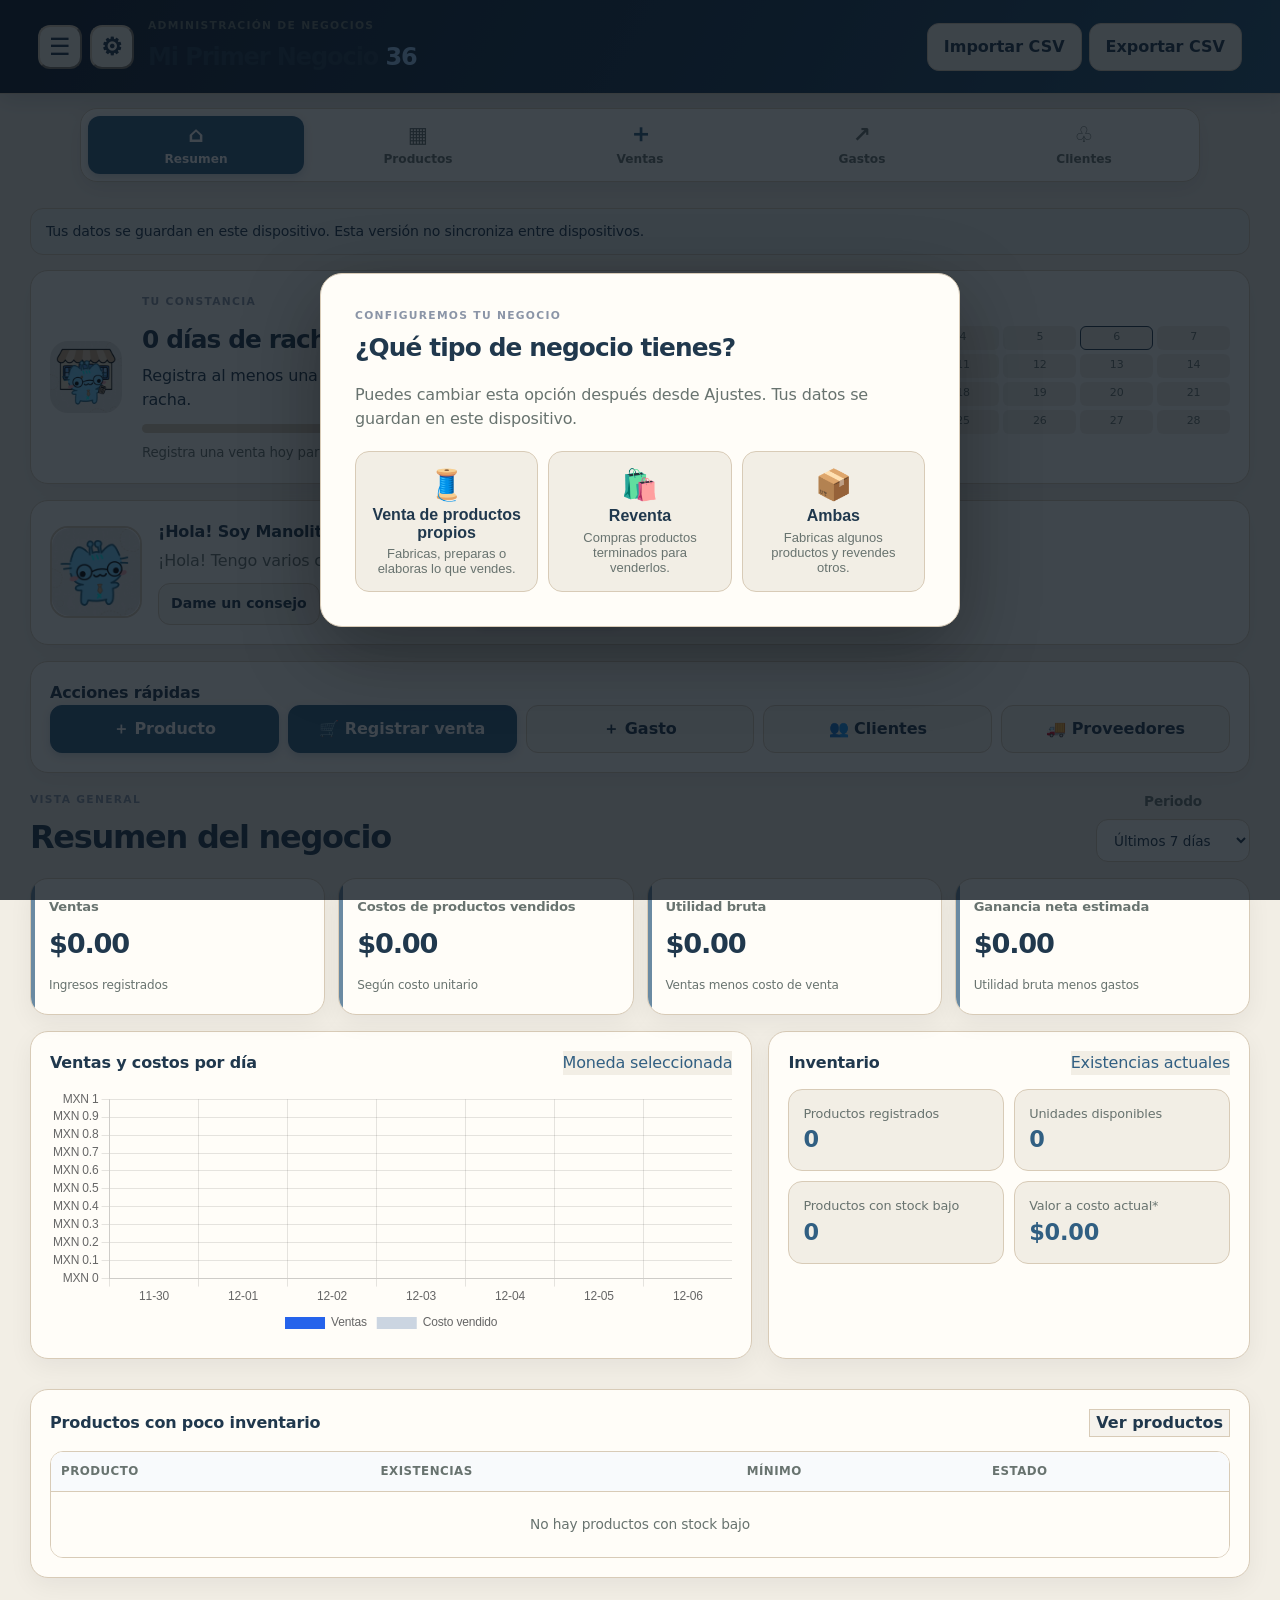
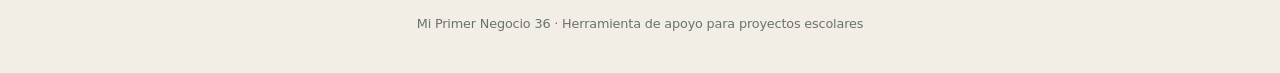
==== commit 16d9d899: "Add files via upload" ====
--- a/index.html
+++ b/index.html
@@ -73,6 +73,24 @@
 
   </div>
 </header>
+
+<nav class="primary-nav" aria-label="Navegación principal">
+  <button class="primary-nav-item tab active" type="button" data-view="dashboard" aria-label="Resumen">
+    <span class="primary-nav-icon" aria-hidden="true">⌂</span><span>Resumen</span>
+  </button>
+  <button class="primary-nav-item tab" type="button" data-view="products" aria-label="Productos">
+    <span class="primary-nav-icon" aria-hidden="true">▦</span><span>Productos</span>
+  </button>
+  <button class="primary-nav-item primary-nav-sale tab" type="button" data-view="sales" aria-label="Ventas">
+    <span class="primary-nav-icon" aria-hidden="true">＋</span><span>Ventas</span>
+  </button>
+  <button class="primary-nav-item tab" type="button" data-view="expenses" aria-label="Gastos">
+    <span class="primary-nav-icon" aria-hidden="true">↗</span><span>Gastos</span>
+  </button>
+  <button class="primary-nav-item tab" type="button" data-view="customers" aria-label="Clientes">
+    <span class="primary-nav-icon" aria-hidden="true">♧</span><span>Clientes</span>
+  </button>
+</nav>
 
 <main class="container">
 
@@ -736,9 +754,9 @@
     <div class="section-heading"><div><p class="eyebrow">INFORMACIÓN DE LA APP</p><h2>Versión del sistema</h2></div></div>
     <article class="panel version-panel version-hero">
       <p class="version-mark" aria-hidden="true">MPN36</p>
-      <p class="muted">Versión actual de la aplicación</p><strong id="appVersionLabel">Versión 3.8.1</strong><p>Mi Primer Negocio 36</p>
+      <p class="muted">Versión actual de la aplicación</p><strong id="appVersionLabel">Versión 3.8.2</strong><p>Mi Primer Negocio 36</p>
       <div class="version-facts">
-        <p><span>Número de compilación</span><strong id="appBuildNumber">24</strong></p>
+        <p><span>Número de compilación</span><strong id="appBuildNumber">25</strong></p>
         <p><span>Actualización preparada</span><strong id="appBuildDate">28 de octubre de 2026</strong></p>
       </div>
     </article>
@@ -757,7 +775,10 @@
         <li><strong>Tickets:</strong> la vista del ticket incluye botones visibles para imprimir y cerrar, sin abrir automáticamente el diálogo de impresión.</li>
         <li><strong>Vista compacta:</strong> reduce el espacio del panel de inicio, oculta elementos secundarios y compacta las tarjetas de resumen.</li>
         <li><strong>Orientación:</strong> se conserva la sección activa al recrearse la vista de la aplicación.</li>
-        <li><strong>Versión sincronizada:</strong> aplicación actualizada a 3.8.1, compilación 24, en la pantalla de versión, JavaScript y configuración de Android.</li>
+        <li><strong>Ticket corregido:</strong> el ticket se abre dentro de la aplicación con botones para cerrar e imprimir, sin depender de ventanas emergentes.</li>
+        <li><strong>Orientación corregida:</strong> al girar la tablet, se conserva la sección abierta y no se regresa automáticamente a Resumen.</li>
+        <li><strong>Vista compacta corregida:</strong> al activarla, reduce espacios, controles y tarjetas en todas las secciones; al desactivarla, restaura el tamaño normal.</li>
+        <li><strong>Versión sincronizada:</strong> aplicación actualizada a 3.8.2, compilación 25, en la pantalla de versión, JavaScript y configuración de Android.</li>
       </ul>
     </article>
     <article class="panel version-panel">
--- a/features.css
+++ b/features.css
@@ -837,3 +837,110 @@
 #view-dashboard.dashboard-compact .metric strong { font-size:1.05rem; }
 #view-dashboard.dashboard-compact .metric small { font-size:.75rem; }
 #view-dashboard.dashboard-compact .section-heading { margin-bottom:8px; }
+
+
+/* v3.8.2: compactación global y ticket accesible dentro de la aplicación */
+:root.mpn-compact-mode .view .panel,
+:root.mpn-compact-mode .view article.panel,
+:root.mpn-compact-mode .view .options-panel,
+:root.mpn-compact-mode .view .section-heading { padding: 10px; margin-bottom: 9px; }
+:root.mpn-compact-mode .view h2 { font-size: 1.15rem; margin-block: .45em; }
+:root.mpn-compact-mode .view h3 { font-size: 1rem; margin-block: .4em; }
+:root.mpn-compact-mode .view label { gap: 4px; }
+:root.mpn-compact-mode .view input,
+:root.mpn-compact-mode .view select,
+:root.mpn-compact-mode .view textarea { min-height: 36px; padding: 7px 9px; }
+:root.mpn-compact-mode .view .button,
+:root.mpn-compact-mode .view .row-button,
+:root.mpn-compact-mode .view .tab { min-height: 34px; padding: 6px 9px; font-size: .88rem; }
+:root.mpn-compact-mode .view .form-grid,
+:root.mpn-compact-mode .view .stack-form { gap: 7px; }
+:root.mpn-compact-mode .view .compact-row,
+:root.mpn-compact-mode .view .pos-cart-row { padding: 6px 0; gap: 7px; }
+.mpn-ticket-overlay { position:fixed; inset:0; z-index:99999; display:flex; align-items:center; justify-content:center; padding:12px; background:rgba(0,0,0,.62); overflow:auto; }
+.mpn-ticket-dialog { width:min(100%,520px); max-height:95dvh; overflow:auto; background:var(--panel,#fff); color:var(--text,#222); border:1px solid var(--border,#ddd); border-radius:16px; box-shadow:0 20px 60px rgba(0,0,0,.3); }
+.mpn-ticket-actions { position:sticky; top:0; z-index:2; display:flex; align-items:center; gap:8px; padding:10px; background:var(--panel,#fff); border-bottom:1px solid var(--border,#ddd); }
+.mpn-ticket-actions strong { flex:1; }
+.mpn-ticket-paper { background:#fff; color:#222; max-width:400px; margin:0 auto; padding:18px; font:14px system-ui,sans-serif; }
+.mpn-ticket-paper h2,.mpn-ticket-paper .ticket-center { text-align:center; }
+.mpn-ticket-paper table { width:100%; border-collapse:collapse; }
+.mpn-ticket-paper td,.mpn-ticket-paper th { padding:6px 2px; border-bottom:1px dashed #aaa; text-align:left; }
+.mpn-ticket-paper .ticket-total { text-align:right; font-size:18px; font-weight:bold; }
+@media print {
+  body:has(#mpnTicketOverlay) > * { display:none !important; }
+  body:has(#mpnTicketOverlay) #mpnTicketOverlay { display:block !important; position:static !important; inset:auto !important; padding:0 !important; background:#fff !important; overflow:visible !important; }
+  body:has(#mpnTicketOverlay) .mpn-ticket-dialog { display:block !important; width:100% !important; max-height:none !important; overflow:visible !important; border:0 !important; box-shadow:none !important; }
+  body:has(#mpnTicketOverlay) .mpn-ticket-actions { display:none !important; }
+  body:has(#mpnTicketOverlay) .mpn-ticket-paper { display:block !important; margin:0 auto !important; padding:0 !important; }
+}
+
+/* FASE 9.4 — renovación visual de inventario y punto de venta (solo presentación) */
+#view-products .section-heading,
+#view-sales .section-heading { margin-bottom: 20px; }
+#view-products #productForm,
+#view-sales #saleForm { gap: 15px; }
+#view-products #productForm,
+#view-products > article,
+#view-sales > article,
+#view-sales #saleForm { box-shadow: 0 10px 30px rgba(20,35,50,.055); }
+#view-products #productForm label,
+#view-sales #saleForm label { display: grid; align-content: start; gap: 7px; font-weight: 650; font-size: .91rem; }
+#view-products #productForm label small { font-weight: 400; line-height: 1.45; }
+#view-products #productForm input,
+#view-products #productForm select,
+#view-products #productForm textarea,
+#view-sales #saleForm input,
+#view-sales #saleForm select { width: 100%; min-width: 0; }
+#view-products .favorite-edit-label { display: flex !important; align-items: center; gap: 9px !important; }
+#view-products .favorite-edit-label input { width: 19px !important; min-height: 19px; accent-color: var(--mpn-accent); }
+#view-products .image-help { align-self: center; margin: 0; }
+#view-products .form-actions,
+#view-sales .form-actions { display: flex; flex-wrap: wrap; gap: 9px; }
+#view-products .form-actions .button,
+#view-sales .form-actions .button { flex: 1 1 170px; }
+#view-products .panel-title { align-items: center; gap: 12px; flex-wrap: wrap; }
+#view-products .panel-title h3,
+#view-sales .panel-title h3 { letter-spacing: -.02em; }
+#view-products #productSearch { flex: 1 1 210px; max-width: 360px; }
+#view-products .product-view-controls { gap: 9px; }
+#view-products .product-view-controls .button { flex: 1 1 145px; }
+#view-products .product-cards { grid-template-columns: repeat(auto-fill,minmax(min(100%,210px),1fr)); gap: 14px; }
+#view-products .product-card { border-radius: 17px; overflow: hidden; box-shadow: 0 5px 18px rgba(20,35,50,.045); transition: transform .16s ease, box-shadow .16s ease; }
+#view-products .product-card:focus-within { outline: 2px solid var(--mpn-accent); outline-offset: 2px; }
+#view-products .product-card-image { height: 155px; }
+#view-products .product-card-body { padding: 14px; display: grid; gap: 7px; }
+#view-products .product-card-body > strong { font-size: 1rem; line-height: 1.3; }
+#view-products .product-card-body p { margin: 0; line-height: 1.4; }
+#view-products .product-card-actions { margin-top: 5px; }
+#view-products .product-card-actions .row-button { flex: 1 1 auto; min-height: 38px; border-radius: 10px; }
+#view-products .table-wrap { border: 1px solid var(--mpn-border); border-radius: 13px; }
+#view-products table { min-width: 650px; }
+#view-products th { position: sticky; top: 0; z-index: 1; }
+#view-products td, #view-products th { padding: 12px 13px; }
+#view-products .footnote { line-height: 1.5; }
+#view-sales .sale-preview { display: grid; grid-template-columns: 1fr auto; gap: 7px 12px; align-items: center; padding: 15px; border: 1px solid var(--mpn-border); border-radius: 14px; background: var(--mpn-bg); }
+#view-sales .sale-preview strong { font-size: 1.12rem; text-align: right; }
+#view-sales #saleCartPanel { border-width: 1px; }
+#view-sales .pos-cart-list { gap: 0; }
+#view-sales .pos-cart-row { display: grid; grid-template-columns: minmax(0,1fr) auto auto; align-items: center; gap: 12px; padding: 14px 4px; }
+#view-sales .pos-cart-row > div:first-child { min-width: 0; }
+#view-sales .pos-cart-row > div:first-child strong { overflow-wrap: anywhere; }
+#view-sales .pos-cart-row > strong:last-child { white-space: nowrap; }
+#view-sales .qty-controls { flex-wrap: nowrap; }
+#view-sales .qty-controls button { min-width: 34px; min-height: 34px; font-weight: 750; }
+#view-sales .pos-total { padding: 12px 4px; }
+#view-sales .pos-total:last-of-type strong { font-size: clamp(1.35rem,4vw,1.8rem); }
+#view-sales #saleConfirmButton { min-height: 50px; font-size: 1rem; }
+#view-sales #saleCancelButton { min-height: 50px; }
+@media (max-width: 600px) {
+  #view-products .panel-title { align-items: stretch; }
+  #view-products #productSearch { max-width: none; }
+  #view-products .product-card-image { height: 135px; }
+  #view-sales .pos-cart-row { grid-template-columns: minmax(0,1fr) auto; }
+  #view-sales .pos-cart-row > strong:last-child { grid-column: 1 / -1; justify-self: end; }
+  #view-sales .qty-controls { justify-content: flex-end; }
+  #view-sales .sale-preview { padding: 12px; }
+}
+@media (prefers-reduced-motion: reduce) {
+  #view-products .product-card { transition: none; }
+}
--- a/menu-tools.css
+++ b/menu-tools.css
@@ -22,3 +22,194 @@
   .header-menus { gap: 5px; }
   .header-menus .more-menu { max-width: min(88vw, 300px); }
 }
+
+/* FASE 9.2 · Sistema visual híbrido moderno (sin modificar datos ni lógica) */
+:root {
+  --ui-radius-card: 18px;
+  --ui-radius-control: 12px;
+  --ui-shadow-card: 0 8px 24px rgba(16, 24, 40, .055);
+  --ui-shadow-hover: 0 12px 28px rgba(16, 24, 40, .10);
+}
+body {
+  letter-spacing: -.01em;
+  -webkit-font-smoothing: antialiased;
+}
+.topbar {
+  background: linear-gradient(118deg, #101b2d 0%, #183653 58%, #245477 100%);
+  padding-top: 18px;
+  padding-bottom: 18px;
+  box-shadow: 0 5px 22px rgba(15, 35, 58, .16);
+}
+.topbar h1 { letter-spacing: -.045em; }
+.topbar h1 span { color: #9bc9f5; }
+.container { padding-top: 22px; padding-bottom: 30px; }
+.panel, .metric {
+  border-radius: var(--ui-radius-card);
+  box-shadow: var(--ui-shadow-card);
+  transition: box-shadow .18s ease, border-color .18s ease, transform .18s ease;
+}
+.panel { padding: 19px; }
+.metric { padding: 18px; position: relative; overflow: hidden; }
+.metric::before {
+  content: "";
+  position: absolute;
+  inset: 0 auto 0 0;
+  width: 4px;
+  background: var(--accent);
+  opacity: .72;
+}
+.metric span { font-weight: 650; }
+.metric strong { letter-spacing: -.045em; }
+.section-heading { margin-top: 12px; margin-bottom: 16px; }
+.section-heading h2, .panel-title h2 { letter-spacing: -.04em; }
+.button, .row-button, .text-button, .more-menu-button {
+  -webkit-tap-highlight-color: transparent;
+  transition: transform .14s ease, filter .14s ease, box-shadow .14s ease;
+}
+.button {
+  min-height: 42px;
+  border-radius: var(--ui-radius-control);
+  box-shadow: 0 2px 5px rgba(16, 24, 40, .08);
+}
+.button:active, .row-button:active, .more-menu-button:active { transform: scale(.97); }
+.button.secondary { box-shadow: none; }
+input, select, textarea {
+  min-height: 43px;
+  border-radius: var(--ui-radius-control);
+  transition: border-color .15s ease, box-shadow .15s ease;
+}
+input:focus, select:focus, textarea:focus {
+  outline: none;
+  border-color: var(--accent);
+  box-shadow: 0 0 0 3px color-mix(in srgb, var(--accent) 17%, transparent);
+}
+.tabs {
+  border: 1px solid var(--line);
+  border-radius: 14px;
+  padding: 5px;
+}
+.tab { border-radius: 10px; }
+.tab.active { box-shadow: 0 2px 7px rgba(16, 24, 40, .10); }
+.header-menus .more-menu {
+  border: 1px solid var(--line);
+  border-radius: 15px;
+  padding: 7px;
+  background: var(--card);
+  box-shadow: 0 16px 38px rgba(0, 0, 0, .20);
+}
+.header-menus .menu-item {
+  border-radius: 9px;
+  padding: 10px 12px;
+  transition: background .14s ease;
+}
+.header-menus .menu-item:hover { background: var(--inventory-bg); }
+.quick-actions { gap: 9px; }
+.quick-actions .button { flex: 1 1 145px; }
+.streak-panel { border-color: color-mix(in srgb, var(--accent) 25%, var(--line)); }
+.mascot-panel { align-items: center; }
+.chart-wrap { min-height: 220px; }
+.table-wrap { border: 1px solid var(--line); border-radius: 13px; }
+table { border-collapse: separate; border-spacing: 0; }
+thead th { background: var(--inventory-bg); }
+thead th:first-child { border-top-left-radius: 12px; }
+thead th:last-child { border-top-right-radius: 12px; }
+tbody tr:hover td { background: color-mix(in srgb, var(--accent) 4%, transparent); }
+.notice { border-radius: 13px; }
+.toast { border-radius: 13px; }
+@media (hover: hover) {
+  .panel:hover, .metric:hover { box-shadow: var(--ui-shadow-hover); }
+  .button:hover { filter: brightness(1.04); transform: translateY(-1px); }
+}
+@media (max-width: 700px) {
+  .topbar { gap: 10px; padding: 14px 12px; }
+  .topbar .eyebrow { font-size: .59rem; }
+  .topbar h1 { font-size: 1.22rem; }
+  .container { padding: 12px 10px 24px; }
+  .panel { padding: 15px; border-radius: 16px; }
+  .metric { padding: 14px 12px 13px 15px; border-radius: 15px; }
+  .section-heading h2 { font-size: 1.35rem; }
+  .top-actions { gap: 6px; }
+  .top-actions .button { min-height: 38px; }
+}
+@media (prefers-reduced-motion: reduce) {
+  *, *::before, *::after { scroll-behavior: auto !important; transition-duration: .01ms !important; }
+}
+
+/* FASE 9.3 · Navegación principal y acceso rápido */
+.primary-nav {
+  position: sticky;
+  top: 0;
+  z-index: 900;
+  display: grid;
+  grid-template-columns: repeat(5, minmax(0, 1fr));
+  gap: 6px;
+  width: min(100% - 28px, 1120px);
+  margin: 12px auto 4px;
+  padding: 7px;
+  border: 1px solid var(--line);
+  border-radius: 17px;
+  background: var(--card);
+  box-shadow: 0 7px 22px rgba(16, 24, 40, .09);
+}
+.primary-nav-item {
+  display: flex;
+  min-width: 0;
+  min-height: 54px;
+  align-items: center;
+  justify-content: center;
+  flex-direction: column;
+  gap: 3px;
+  padding: 6px 3px;
+  border: 0;
+  border-radius: 12px;
+  color: var(--muted);
+  background: transparent;
+  font: inherit;
+  font-size: .76rem;
+  font-weight: 650;
+  cursor: pointer;
+  -webkit-tap-highlight-color: transparent;
+  transition: background .16s ease, color .16s ease, transform .16s ease;
+}
+.primary-nav-item .primary-nav-icon {
+  display: grid;
+  width: 27px;
+  height: 25px;
+  place-items: center;
+  font-size: 1.35rem;
+  line-height: 1;
+}
+.primary-nav-item.active {
+  color: #fff;
+  background: var(--accent);
+  box-shadow: 0 3px 9px color-mix(in srgb, var(--accent) 27%, transparent);
+}
+.primary-nav-item:active { transform: scale(.96); }
+.primary-nav-item:focus-visible { outline: 3px solid color-mix(in srgb, var(--accent) 38%, transparent); outline-offset: 2px; }
+.primary-nav-sale:not(.active) .primary-nav-icon {
+  color: var(--accent);
+  font-size: 1.55rem;
+}
+@media (max-width: 560px) {
+  .primary-nav {
+    position: fixed;
+    top: auto;
+    bottom: max(8px, env(safe-area-inset-bottom));
+    left: 10px;
+    right: 10px;
+    width: auto;
+    margin: 0;
+    padding: 6px;
+    border-radius: 18px;
+    background: color-mix(in srgb, var(--card) 94%, transparent);
+    -webkit-backdrop-filter: blur(16px);
+    backdrop-filter: blur(16px);
+    box-shadow: 0 8px 28px rgba(0, 0, 0, .18);
+  }
+  .primary-nav-item { min-height: 50px; font-size: .68rem; }
+  .primary-nav-item .primary-nav-icon { font-size: 1.2rem; }
+  body { padding-bottom: calc(82px + env(safe-area-inset-bottom)); }
+}
+@media (min-width: 561px) {
+  .primary-nav { margin-top: 14px; }
+}
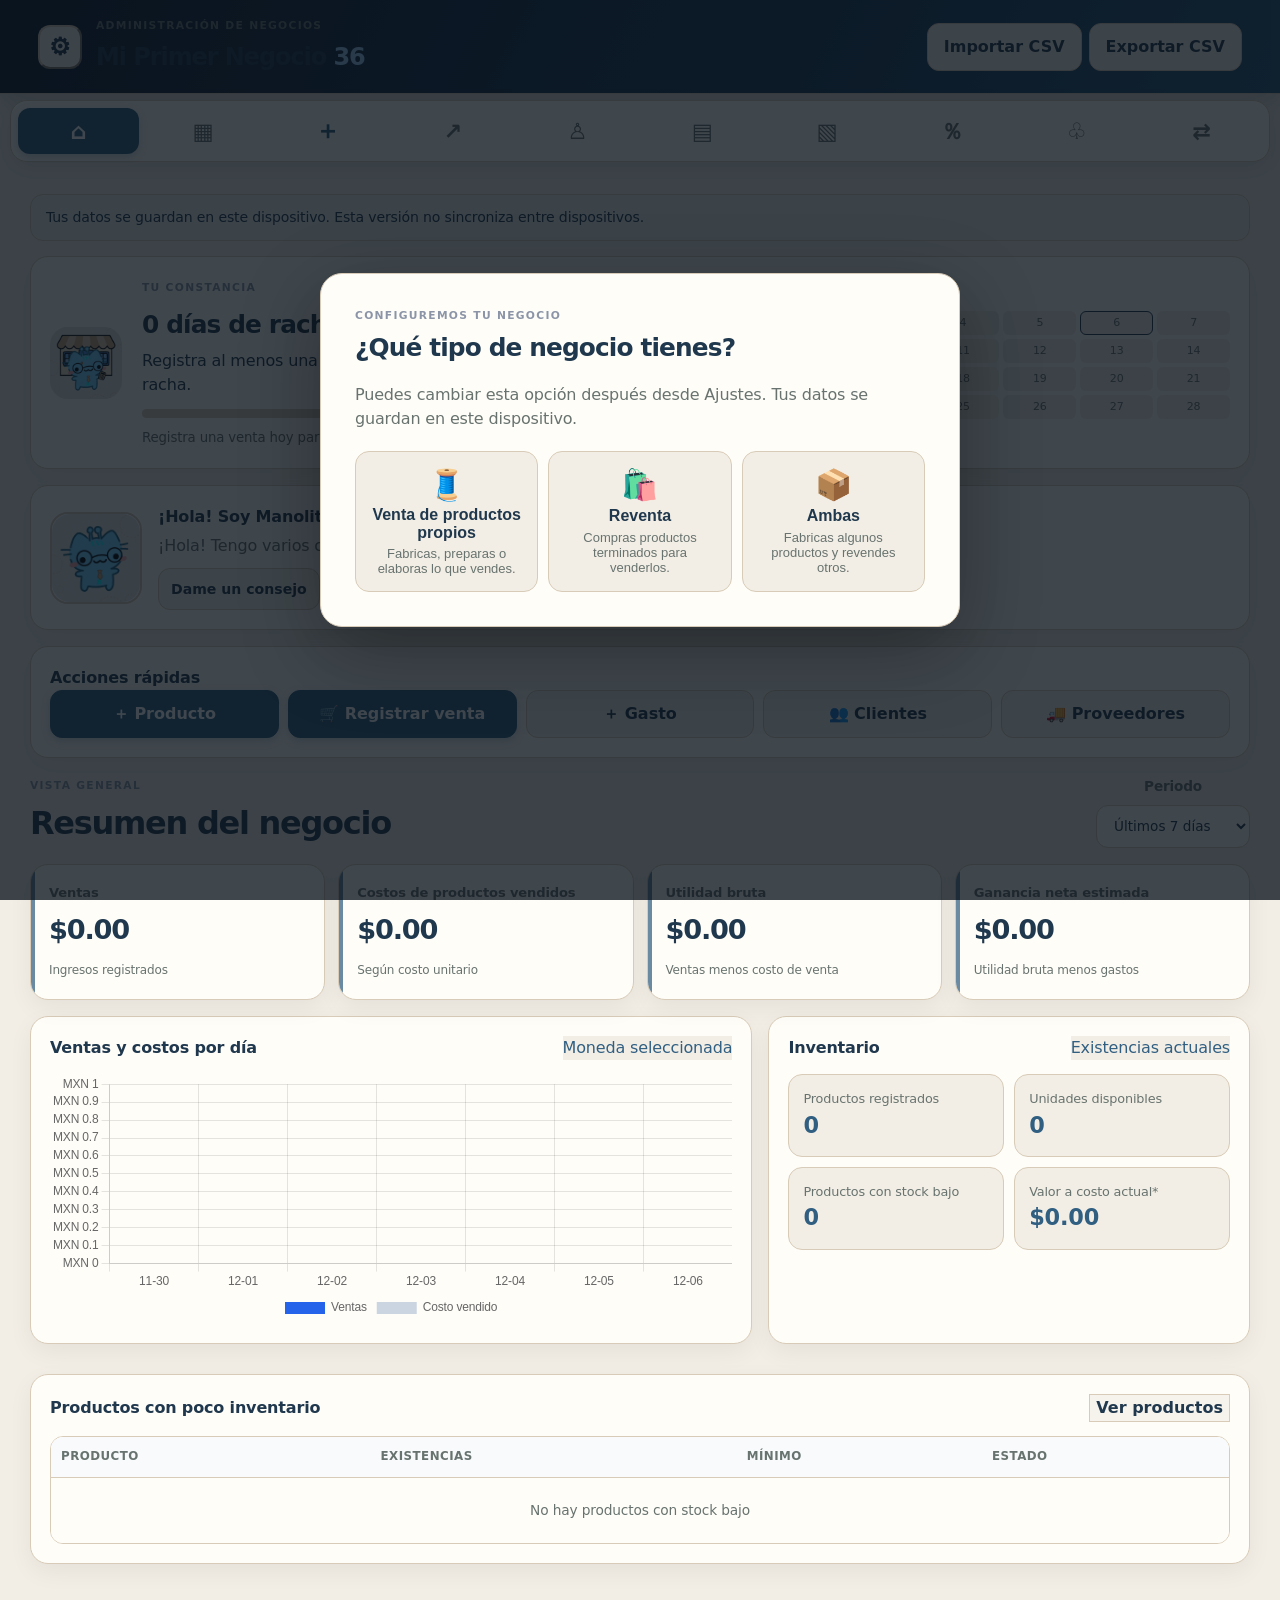
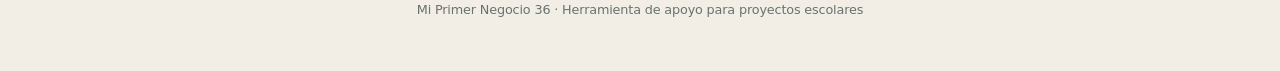
==== commit 4e05d68d: "Add files via upload" ====
--- a/index.html
+++ b/index.html
@@ -34,21 +34,6 @@
 <div id="businessNotice" class="panel hidden" role="status" aria-live="polite" style="margin:8px 12px"></div>
 <header class="topbar">
   <div class="header-menus">
-    <div class="left-menu-wrap menu-wrap">
-      <button id="moreMenuButton" class="more-menu-button" type="button" aria-label="Abrir menú principal" aria-haspopup="true" aria-expanded="false"><span aria-hidden="true">☰</span></button>
-      <div id="moreMenu" class="more-menu hidden" role="menu" aria-label="Menú principal">
-        <button class="menu-item" data-view="dashboard" role="menuitem">🏠 Resumen</button>
-        <button class="menu-item" data-view="products" role="menuitem">📦 Productos</button>
-        <button class="menu-item" data-view="sales" role="menuitem">🛒 Ventas</button>
-        <button class="menu-item" data-view="expenses" role="menuitem">💸 Gastos</button>
-        <button class="menu-item" data-view="employees" role="menuitem">👷 Empleados</button>
-        <button class="menu-item" data-view="reports" role="menuitem">📊 Reportes</button>
-        <button class="menu-item" data-view="notes" role="menuitem">📝 Notas</button>
-        <button class="menu-item" data-view="taxes" role="menuitem">🧮 Impuestos</button>
-        <button class="menu-item" data-view="customers" role="menuitem">👥 Clientes</button>
-        <button class="menu-item" data-view="suppliers" role="menuitem">🚚 Proveedores</button>
-      </div>
-    </div>
     <div class="tools-menu-wrap menu-wrap">
       <button id="toolsMenuButton" class="more-menu-button tools-menu-button" type="button" aria-label="Abrir menú de herramientas" aria-haspopup="true" aria-expanded="false"><span aria-hidden="true">⚙</span></button>
       <div id="toolsMenu" class="more-menu tools-menu hidden" role="menu" aria-label="Menú de herramientas">
@@ -74,22 +59,17 @@
   </div>
 </header>
 
-<nav class="primary-nav" aria-label="Navegación principal">
-  <button class="primary-nav-item tab active" type="button" data-view="dashboard" aria-label="Resumen">
-    <span class="primary-nav-icon" aria-hidden="true">⌂</span><span>Resumen</span>
-  </button>
-  <button class="primary-nav-item tab" type="button" data-view="products" aria-label="Productos">
-    <span class="primary-nav-icon" aria-hidden="true">▦</span><span>Productos</span>
-  </button>
-  <button class="primary-nav-item primary-nav-sale tab" type="button" data-view="sales" aria-label="Ventas">
-    <span class="primary-nav-icon" aria-hidden="true">＋</span><span>Ventas</span>
-  </button>
-  <button class="primary-nav-item tab" type="button" data-view="expenses" aria-label="Gastos">
-    <span class="primary-nav-icon" aria-hidden="true">↗</span><span>Gastos</span>
-  </button>
-  <button class="primary-nav-item tab" type="button" data-view="customers" aria-label="Clientes">
-    <span class="primary-nav-icon" aria-hidden="true">♧</span><span>Clientes</span>
-  </button>
+<nav class="primary-nav" aria-label="Barra de acciones">
+  <button class="primary-nav-item tab active" type="button" data-view="dashboard" aria-label="Resumen" title="Resumen"><span class="primary-nav-icon" aria-hidden="true">⌂</span></button>
+  <button class="primary-nav-item tab" type="button" data-view="products" aria-label="Productos" title="Productos"><span class="primary-nav-icon" aria-hidden="true">▦</span></button>
+  <button class="primary-nav-item primary-nav-sale tab" type="button" data-view="sales" aria-label="Ventas" title="Ventas"><span class="primary-nav-icon" aria-hidden="true">＋</span></button>
+  <button class="primary-nav-item tab" type="button" data-view="expenses" aria-label="Gastos" title="Gastos"><span class="primary-nav-icon" aria-hidden="true">↗</span></button>
+  <button class="primary-nav-item tab" type="button" data-view="employees" aria-label="Empleados" title="Empleados"><span class="primary-nav-icon" aria-hidden="true">♙</span></button>
+  <button class="primary-nav-item tab" type="button" data-view="reports" aria-label="Reportes" title="Reportes"><span class="primary-nav-icon" aria-hidden="true">▤</span></button>
+  <button class="primary-nav-item tab" type="button" data-view="notes" aria-label="Notas" title="Notas"><span class="primary-nav-icon" aria-hidden="true">▧</span></button>
+  <button class="primary-nav-item tab" type="button" data-view="taxes" aria-label="Impuestos" title="Impuestos"><span class="primary-nav-icon" aria-hidden="true">％</span></button>
+  <button class="primary-nav-item tab" type="button" data-view="customers" aria-label="Clientes" title="Clientes"><span class="primary-nav-icon" aria-hidden="true">♧</span></button>
+  <button class="primary-nav-item tab" type="button" data-view="suppliers" aria-label="Proveedores" title="Proveedores"><span class="primary-nav-icon" aria-hidden="true">⇄</span></button>
 </nav>
 
 <main class="container">
--- a/features.css
+++ b/features.css
@@ -944,3 +944,76 @@
 @media (prefers-reduced-motion: reduce) {
   #view-products .product-card { transition: none; }
 }
+
+/* FASE 9.5 — Renovación visual de gastos, clientes y operaciones.
+   Solo presentación: no modifica datos, eventos ni cálculos. */
+#view-expenses > .section-heading,
+#view-customers > .section-heading,
+#view-operations > .section-heading { margin-bottom: 18px; }
+#view-expenses > .panel,
+#view-expenses > form.panel,
+#view-expenses > article.panel { border-radius: 18px; box-shadow: 0 5px 18px rgba(20,35,50,.045); }
+#view-expenses #expenseForm,
+#view-expenses #recurringExpenseForm { gap: 15px; padding: clamp(14px,2.5vw,22px); }
+#view-expenses #expenseForm label,
+#view-expenses #recurringExpenseForm label,
+#view-operations .ops-card > label,
+#view-operations .stack-form label { display: grid; gap: 7px; font-weight: 650; }
+#view-expenses input,
+#view-expenses select,
+#view-operations input,
+#view-operations select,
+#view-customers input,
+#view-customers select { min-height: 44px; border-radius: 11px; }
+#view-expenses .form-actions,
+#view-operations .inline-actions { align-items: center; gap: 9px; flex-wrap: wrap; }
+#view-expenses .form-actions .button,
+#view-operations .button,
+#view-customers .button { min-height: 42px; border-radius: 11px; }
+#view-expenses .panel-title { gap: 12px; align-items: center; flex-wrap: wrap; }
+#view-expenses #expenseTotal { font-size: clamp(1.2rem,3.5vw,1.65rem); font-weight: 800; color: var(--mpn-accent); }
+#view-expenses .table-wrap,
+#view-customers .table-wrap { border: 1px solid var(--mpn-border); border-radius: 13px; overflow: auto; }
+#view-expenses table,
+#view-customers table { min-width: 570px; }
+#view-expenses th,
+#view-customers th { position: sticky; top: 0; z-index: 1; }
+#view-expenses td, #view-expenses th,
+#view-customers td, #view-customers th { padding: 12px 13px; }
+#view-operations .ops-grid { gap: 16px; align-items: start; }
+#view-operations .ops-card { border-radius: 18px; padding: clamp(15px,2.4vw,22px); box-shadow: 0 5px 18px rgba(20,35,50,.045); display: flex; flex-direction: column; gap: 13px; min-width: 0; }
+#view-operations .ops-card > .eyebrow { margin: 0; letter-spacing: .09em; font-size: .72rem; font-weight: 800; color: var(--mpn-accent); }
+#view-operations .ops-card > h3 { margin: -5px 0 2px; font-size: 1.12rem; }
+#view-operations .stack-form { display: grid; gap: 12px; padding: 14px; border: 1px solid var(--mpn-border); border-radius: 14px; background: var(--mpn-bg); }
+#view-operations .stack-form h4 { margin: 0; }
+#view-operations .mini-summary { display: grid; grid-template-columns: repeat(auto-fit,minmax(110px,1fr)); gap: 9px; }
+#view-operations .mini-summary > * { min-width: 0; padding: 11px; border: 1px solid var(--mpn-border); border-radius: 12px; background: var(--mpn-bg); }
+#view-operations .compact-list { display: grid; gap: 8px; }
+#view-operations .compact-list > * { padding: 12px; border: 1px solid var(--mpn-border); border-radius: 12px; background: var(--mpn-card); }
+#view-operations .pos-total { padding: 13px 14px; border-radius: 13px; background: var(--mpn-bg); border: 1px solid var(--mpn-border); }
+#view-operations #posTotal { font-size: clamp(1.35rem,4vw,1.8rem); }
+#view-operations #posCheckout { min-height: 50px; font-weight: 750; }
+#view-customers #customersContent { display: grid; gap: 14px; }
+#view-customers .panel,
+#view-customers .ops-card { border-radius: 17px; }
+#view-customers .customer-row { padding: 12px; border: 1px solid var(--mpn-border); border-radius: 13px; background: var(--mpn-card); gap: 10px; }
+#view-customers .customer-row-main { gap: 5px; }
+#view-customers .customer-row strong { overflow-wrap: anywhere; }
+#view-customers .customer-edit-button { border-radius: 10px; }
+#view-customers .footnote,
+#view-operations .footnote { line-height: 1.5; }
+@media (max-width: 600px) {
+  #view-expenses #expenseForm,
+  #view-expenses #recurringExpenseForm { grid-template-columns: minmax(0,1fr); }
+  #view-expenses .form-actions { display: grid; grid-template-columns: 1fr; }
+  #view-expenses .form-actions .button { width: 100%; }
+  #view-operations .ops-grid { grid-template-columns: minmax(0,1fr); }
+  #view-operations .ops-card { padding: 14px; }
+  #view-operations .inline-actions > .button { flex: 1 1 130px; }
+  #view-customers .customer-row { align-items: flex-start; }
+  #view-customers .customer-edit-button { width: 100%; }
+}
+@media (prefers-reduced-motion: reduce) {
+  #view-operations *, #view-expenses *, #view-customers * { scroll-behavior: auto !important; }
+}
+
--- a/menu-tools.css
+++ b/menu-tools.css
@@ -213,3 +213,61 @@
 @media (min-width: 561px) {
   .primary-nav { margin-top: 14px; }
 }
+
+
+/* FASE 10.2 · Barra rápida adaptable y menús sin superposición */
+.primary-nav { z-index: 700; }
+.more-menu, #toolsMenu { z-index: 1600 !important; }
+@media (max-width: 560px) and (orientation: portrait) {
+  .primary-nav { position:fixed; top:auto; bottom:max(8px, env(safe-area-inset-bottom)); left:10px; right:10px; width:auto; }
+  .primary-nav-item { min-height:48px; gap:0; }
+  .primary-nav-item > span:not(.primary-nav-icon) { display:none !important; }
+  .primary-nav-item .primary-nav-icon { font-size:1.45rem; width:34px; height:32px; }
+  body { padding-bottom:calc(76px + env(safe-area-inset-bottom)) !important; }
+  .more-menu { top:66px !important; bottom:calc(78px + env(safe-area-inset-bottom)) !important; max-height:none !important; overflow-y:auto !important; overscroll-behavior:contain; }
+}
+@media (orientation: landscape) and (max-height: 560px) {
+  .primary-nav { position:sticky; top:0; bottom:auto; width:calc(100% - 20px); margin:6px auto 10px; }
+  .primary-nav-item { min-height:42px; flex-direction:row; gap:7px; }
+  .primary-nav-item > span:not(.primary-nav-icon) { display:none !important; }
+  .primary-nav-item .primary-nav-icon { font-size:1.35rem; }
+  body { padding-bottom:12px !important; }
+  .more-menu { max-height:calc(100dvh - 82px) !important; overflow-y:auto !important; }
+}
+
+/* FASE 10.2 CORREGIDA · Barra de acciones sustituye al menú ☰ */
+.primary-nav {
+  display: grid;
+  grid-template-columns: repeat(10, minmax(42px, 1fr));
+  gap: 4px;
+  align-items: center;
+}
+.primary-nav-item { min-width: 0; min-height: 46px; padding: 4px; }
+.primary-nav-item > span:not(.primary-nav-icon) { display: none !important; }
+.primary-nav-item .primary-nav-icon { width: 34px; height: 34px; font-size: 1.4rem; }
+@media (max-width: 760px) and (orientation: portrait) {
+  .primary-nav {
+    position: fixed; z-index: 1200; top: auto;
+    bottom: max(8px, env(safe-area-inset-bottom));
+    left: 8px; right: 8px; width: auto; margin: 0;
+    grid-template-columns: repeat(5, minmax(0, 1fr));
+    grid-template-rows: repeat(2, 42px); gap: 2px; padding: 5px;
+  }
+  .primary-nav-item { min-height: 40px; }
+  .primary-nav-item .primary-nav-icon { font-size: 1.25rem; }
+  body { padding-bottom: calc(104px + env(safe-area-inset-bottom)) !important; }
+}
+@media (orientation: landscape) {
+  .primary-nav {
+    position: sticky; top: 0; z-index: 1200;
+    width: calc(100% - 20px); margin: 6px auto 10px;
+    grid-template-columns: repeat(10, minmax(0, 1fr));
+  }
+  body { padding-bottom: 12px !important; }
+}
+@media (max-width: 760px) and (orientation: landscape) {
+  .primary-nav { gap: 2px; padding: 4px; }
+  .primary-nav-item { min-height: 38px; }
+}
+.mascot-panel:not(.hidden) { display: flex !important; visibility: visible !important; opacity: 1 !important; }
+.mascot-avatar { flex: 0 0 auto; display: block; visibility: visible; opacity: 1; }
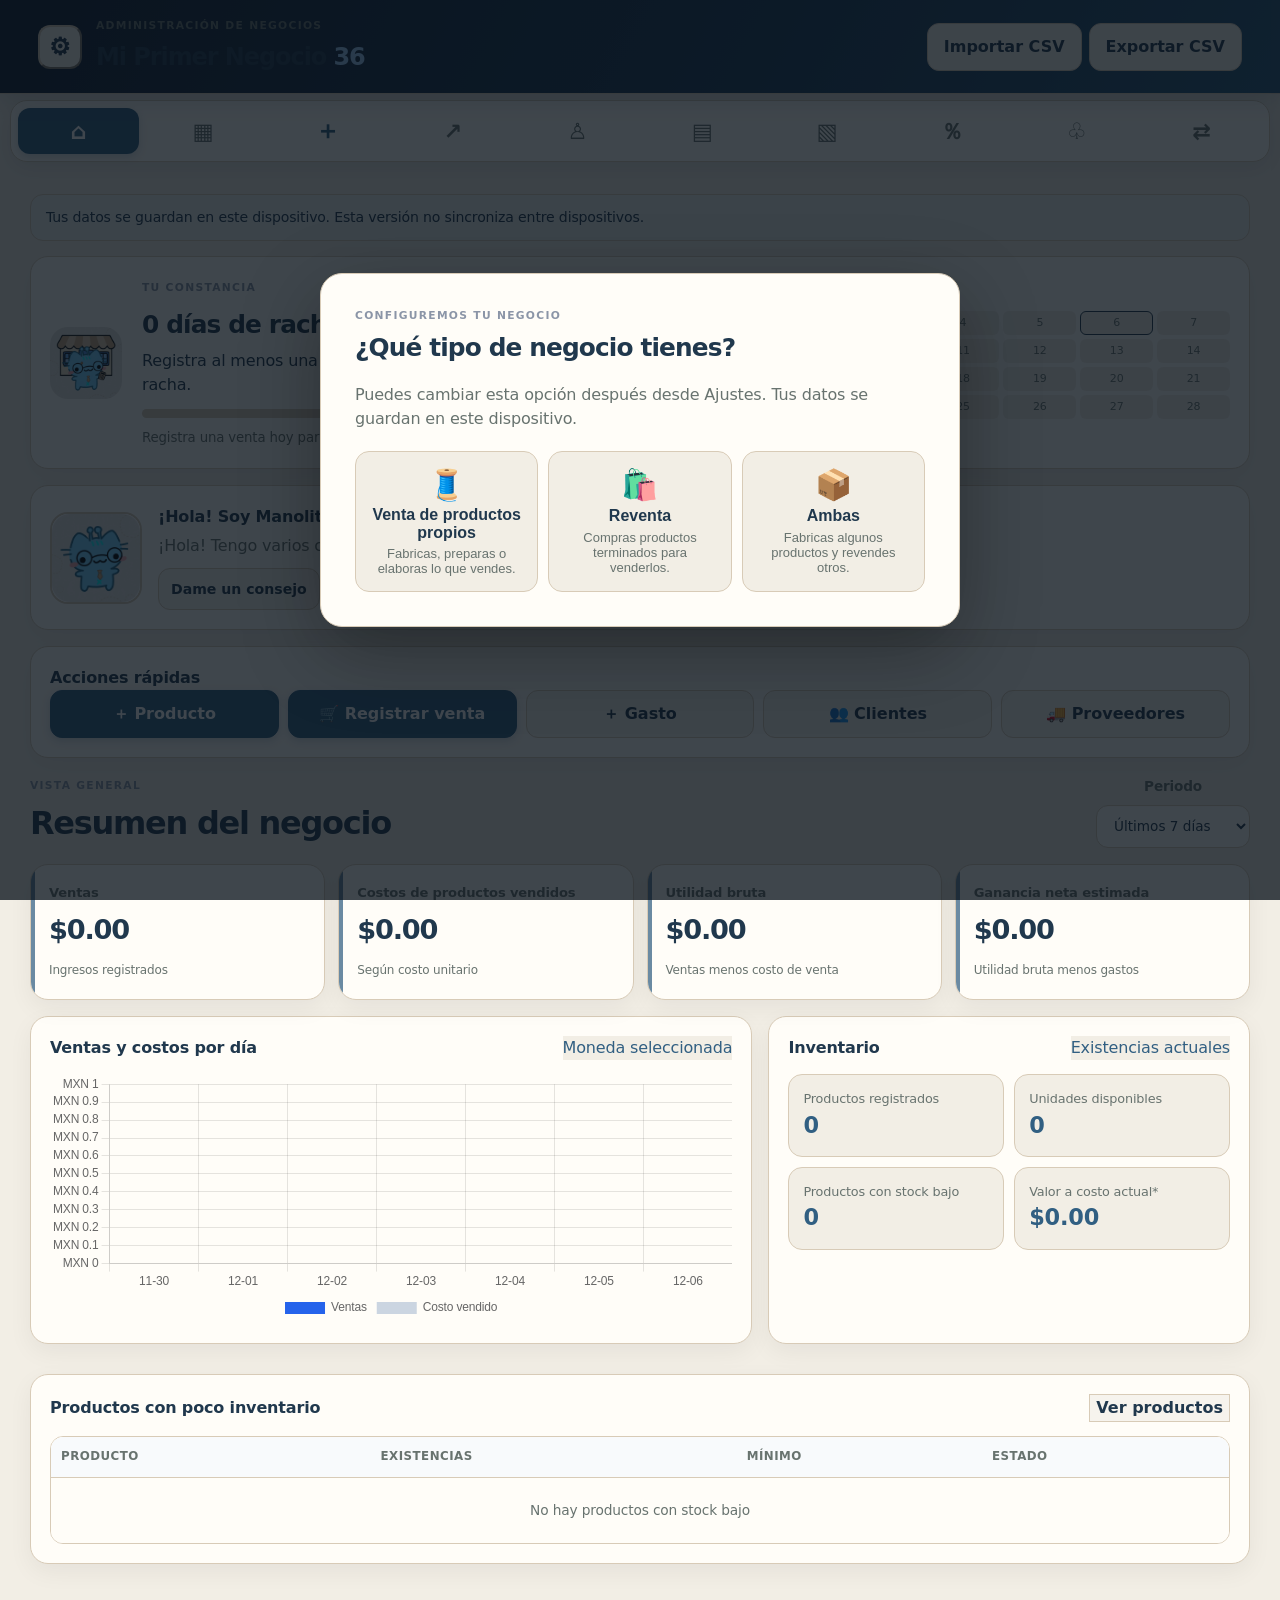
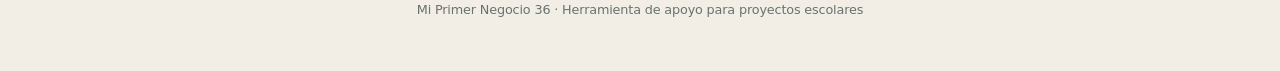
==== commit c6944b90: "Add files via upload" ====
--- a/index.html
+++ b/index.html
@@ -257,6 +257,9 @@
       </label>
       <label>Código de barras (opcional)
         <input id="productBarcode" maxlength="80" placeholder="Escanea o escribe el código">
+        <button class="button secondary" id="generateProductBarcode" type="button">Generar código</button>
+        <div id="productBarcodePreview" class="barcode-preview" aria-live="polite"></div>
+        <small class="muted">Genera un código Code 39 imprimible. También puedes usar un lector compatible para escribir el código aquí.</small>
       </label>
       <label id="productKindField">Tipo de producto
         <select id="productKind"><option value="own">Producto propio / fabricado</option><option value="resale">Producto para reventa</option></select>
@@ -734,7 +737,7 @@
     <div class="section-heading"><div><p class="eyebrow">INFORMACIÓN DE LA APP</p><h2>Versión del sistema</h2></div></div>
     <article class="panel version-panel version-hero">
       <p class="version-mark" aria-hidden="true">MPN36</p>
-      <p class="muted">Versión actual de la aplicación</p><strong id="appVersionLabel">Versión 3.8.2</strong><p>Mi Primer Negocio 36</p>
+      <p class="muted">Versión actual de la aplicación</p><strong id="appVersionLabel">Versión 3.10.0</strong><p>Mi Primer Negocio</p>
       <div class="version-facts">
         <p><span>Número de compilación</span><strong id="appBuildNumber">25</strong></p>
         <p><span>Actualización preparada</span><strong id="appBuildDate">28 de octubre de 2026</strong></p>
@@ -758,7 +761,8 @@
         <li><strong>Ticket corregido:</strong> el ticket se abre dentro de la aplicación con botones para cerrar e imprimir, sin depender de ventanas emergentes.</li>
         <li><strong>Orientación corregida:</strong> al girar la tablet, se conserva la sección abierta y no se regresa automáticamente a Resumen.</li>
         <li><strong>Vista compacta corregida:</strong> al activarla, reduce espacios, controles y tarjetas en todas las secciones; al desactivarla, restaura el tamaño normal.</li>
-        <li><strong>Versión sincronizada:</strong> aplicación actualizada a 3.8.2, compilación 25, en la pantalla de versión, JavaScript y configuración de Android.</li>
+        <li><strong>Versión sincronizada:</strong> aplicación actualizada a 3.10.0, compilación 34. Se sincronizaron los datos de versión entre Android, JavaScript y esta pantalla.</li>
+        <li><strong>Versión 3.10.0 · compilación 34:</strong> generador local de códigos de barras Code 39, vista previa e integración del código en el catálogo de productos. Se mantiene la compatibilidad con los códigos ya guardados.</li>
       </ul>
     </article>
     <article class="panel version-panel">
--- a/styles.css
+++ b/styles.css
@@ -35,3 +35,10 @@
 .button.secondary,.row-button{background:var(--card);color:var(--text);border-color:var(--line)}.button.secondary:hover,.row-button:hover{filter:brightness(.96)}
 .top-actions{display:flex;gap:8px;align-items:center;flex-wrap:wrap}.settings-grid{display:grid;grid-template-columns:minmax(180px,.7fr) minmax(280px,1.3fr);gap:16px;margin-top:18px}.settings-grid>label{justify-content:center}.tax-tool{border:1px solid var(--line);border-radius:12px;padding:14px;background:var(--inventory-bg)}.tax-tool h3{margin-bottom:12px}.tax-fields{display:grid;grid-template-columns:1fr 1fr;gap:12px}.tax-tool p{margin:12px 0 6px}.tax-tool small{display:block;line-height:1.45}.negative{color:#ef4444!important;font-weight:750!important}
 @media(max-width:640px){.settings-grid{grid-template-columns:1fr}.top-actions{justify-content:flex-end}.top-actions .button{font-size:.78rem;padding:8px 10px}}
+
+/* Fase 10.3: códigos de barras locales Code 39 */
+.barcode-preview,.product-barcode,.table-barcode{background:#fff;color:#111;border:1px solid #d1d5db;border-radius:8px;padding:6px;margin-top:7px;max-width:260px}
+.barcode-svg{display:block;width:100%;height:auto;max-height:72px;fill:#111}
+.product-barcode small,.table-barcode small{display:block;text-align:center;font-size:11px;color:#111;letter-spacing:1px}
+.table-barcode{max-width:150px;padding:3px;margin-top:4px}
+.table-barcode .barcode-svg{max-height:48px}
--- a/menu-tools.css
+++ b/menu-tools.css
@@ -271,3 +271,24 @@
 }
 .mascot-panel:not(.hidden) { display: flex !important; visibility: visible !important; opacity: 1 !important; }
 .mascot-avatar { flex: 0 0 auto; display: block; visibility: visible; opacity: 1; }
+
+
+/* FASE 10.2.1 · El menú de herramientas debe quedar por encima de la barra rápida */
+.topbar { position: relative; z-index: 2001; }
+.topbar .header-menus { position: relative; z-index: 2002; }
+.topbar .tools-menu-wrap { position: relative; z-index: 2003; }
+#toolsMenu {
+  position: absolute !important;
+  z-index: 2004 !important;
+  max-height: min(68dvh, 520px) !important;
+  overflow-y: auto !important;
+  overscroll-behavior: contain;
+  -webkit-overflow-scrolling: touch;
+}
+.primary-nav { z-index: 1200; }
+@media (max-width: 760px) and (orientation: portrait) {
+  #toolsMenu { max-height: min(62dvh, 440px) !important; }
+}
+@media (orientation: landscape) {
+  #toolsMenu { max-height: min(72dvh, 420px) !important; }
+}
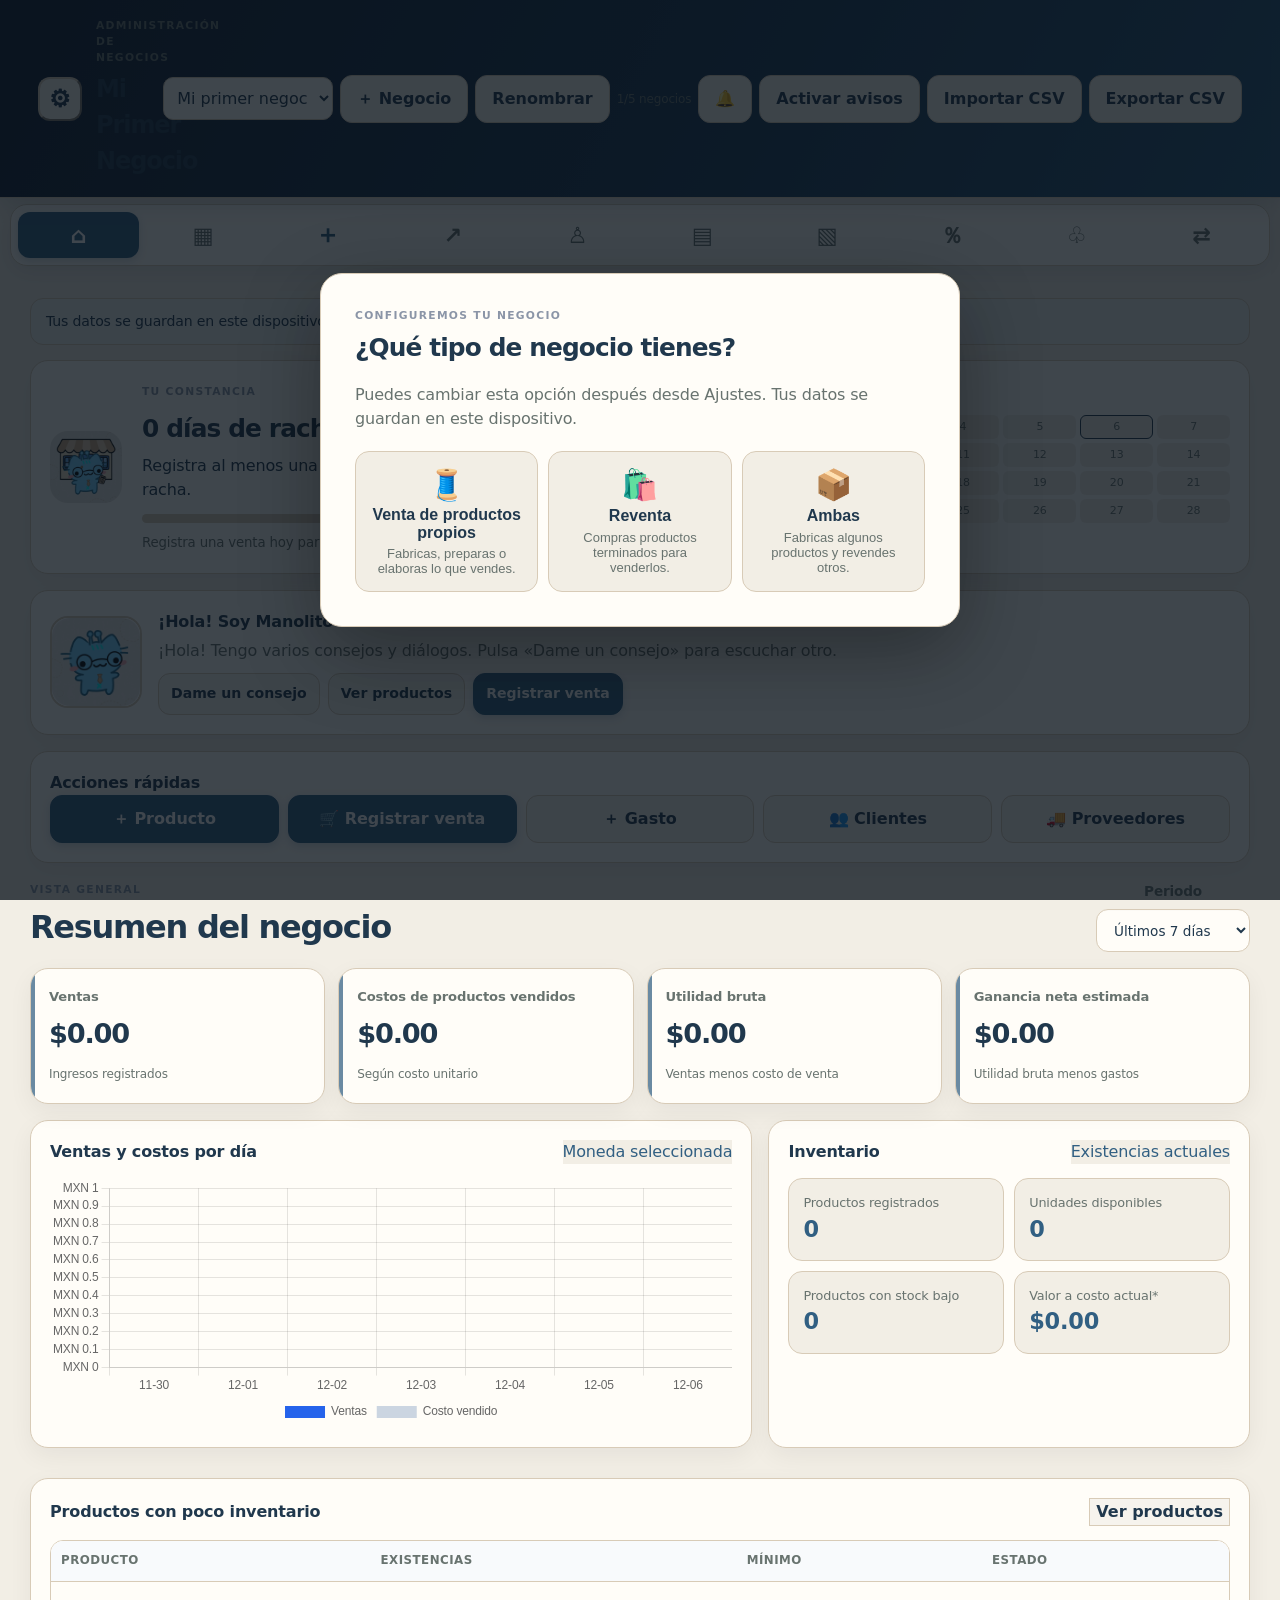
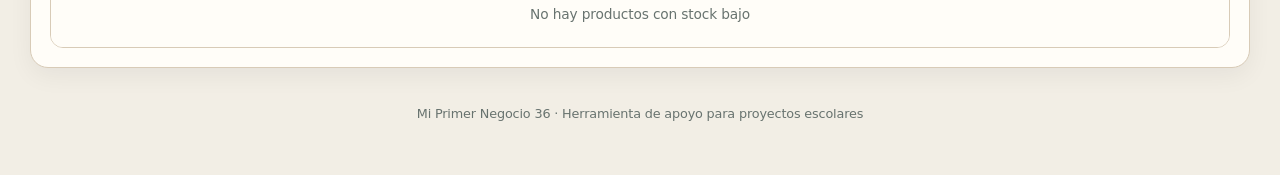
==== commit c960c8b1: "Add files via upload" ====
--- a/index.html
+++ b/index.html
@@ -5,12 +5,12 @@
   <meta charset="utf-8">
   <meta name="viewport" content="width=device-width,initial-scale=1">
   <meta name="theme-color" content="#315f82">
-  <title>Mi Primer Negocio 36</title>
+  <title>Mi Primer Negocio</title>
 
   <link rel="stylesheet" href="styles.css">
   <link rel="stylesheet" href="features.css">
   <link rel="stylesheet" href="menu-tools.css">
-  <meta name="application-name" content="Mi Primer Negocio 36">
+  <meta name="application-name" content="Mi Primer Negocio">
 
   <script defer src="chart.umd.min.js"></script>
   <script defer src="jspdf.umd.min.js"></script>
@@ -48,10 +48,16 @@
   </div>
   <div>
     <p class="eyebrow">ADMINISTRACIÓN DE NEGOCIOS</p>
-    <h1>Mi Primer Negocio <span>36</span></h1>
+    <h1>Mi Primer Negocio</h1>
     <p id="businessNameDisplay" class="business-name-display hidden" aria-live="polite"></p>
   </div>
-  <div class="top-actions">
+  <div class="top-actions business-top-actions">
+    <select id="businessSwitcher" aria-label="Seleccionar negocio" title="Cambiar de negocio"></select>
+    <button id="addBusinessButton" class="button secondary" type="button" title="Agregar negocio">＋ Negocio</button>
+    <button id="renameBusinessButton" class="button secondary" type="button" title="Renombrar negocio">Renombrar</button>
+    <span id="businessCount" class="muted" aria-live="polite">1/5 negocios</span>
+    <button id="notificationButton" class="button secondary notification-button" type="button" aria-label="Ver notificaciones" title="Notificaciones">🔔 <span id="notificationCount"></span></button>
+    <button id="enableNotificationsButton" class="button secondary" type="button" title="Permitir notificaciones">Activar avisos</button>
     <button id="importCsvTop" class="button secondary" type="button">Importar CSV</button>
     <input id="importCsvFile" type="file" accept=".csv,text/csv" class="hidden">
     <button id="exportCsvTop" class="button secondary" type="button">Exportar CSV</button>
@@ -621,6 +627,27 @@
         </select>
       </label>
     </div>
+    <article class="panel advanced-chart-panel">
+      <div class="panel-title"><h3>Explorador de gráficas</h3><span class="muted">Vista configurable</span></div>
+      <div class="form-grid">
+        <label>Tipo de gráfica
+          <select id="advancedChartType">
+            <option value="bar">Barras</option><option value="histogram">Histograma</option>
+            <option value="scatter">Dispersión</option><option value="line">Líneas</option>
+            <option value="box">Caja y bigotes (resumen)</option><option value="pie">Circular</option>
+            <option value="area">Área</option>
+          </select>
+        </label>
+        <label>Datos
+          <select id="advancedChartMetric">
+            <option value="revenue">Ventas</option><option value="profit">Utilidad bruta</option>
+            <option value="expenses">Gastos</option><option value="quantity">Unidades vendidas</option>
+          </select>
+        </label>
+      </div>
+      <div class="chart-wrap stats-chart-wrap"><canvas id="advancedChart"></canvas></div>
+      <p class="muted footnote" id="advancedChartNote">La gráfica utiliza únicamente registros existentes dentro del periodo seleccionado.</p>
+    </article>
     <div class="metrics stats-metrics">
       <article class="metric"><span>Productos vendidos</span><strong id="statUnits">0</strong><small>Unidades</small></article>
       <article class="metric"><span>Ventas registradas</span><strong id="statTransactions">0</strong><small id="statTransactionsLabel">En el periodo</small></article>
@@ -737,10 +764,10 @@
     <div class="section-heading"><div><p class="eyebrow">INFORMACIÓN DE LA APP</p><h2>Versión del sistema</h2></div></div>
     <article class="panel version-panel version-hero">
       <p class="version-mark" aria-hidden="true">MPN36</p>
-      <p class="muted">Versión actual de la aplicación</p><strong id="appVersionLabel">Versión 3.10.0</strong><p>Mi Primer Negocio</p>
+      <p class="muted">Versión actual de la aplicación</p><strong id="appVersionLabel">Versión 3.12.0</strong><p>Mi Primer Negocio</p>
       <div class="version-facts">
-        <p><span>Número de compilación</span><strong id="appBuildNumber">25</strong></p>
-        <p><span>Actualización preparada</span><strong id="appBuildDate">28 de octubre de 2026</strong></p>
+        <p><span>Número de compilación</span><strong id="appBuildNumber">36</strong></p>
+        <p><span>Actualización preparada</span><strong id="appBuildDate">12 de noviembre de 2026</strong></p>
       </div>
     </article>
     <article class="panel version-panel">
@@ -763,6 +790,9 @@
         <li><strong>Vista compacta corregida:</strong> al activarla, reduce espacios, controles y tarjetas en todas las secciones; al desactivarla, restaura el tamaño normal.</li>
         <li><strong>Versión sincronizada:</strong> aplicación actualizada a 3.10.0, compilación 34. Se sincronizaron los datos de versión entre Android, JavaScript y esta pantalla.</li>
         <li><strong>Versión 3.10.0 · compilación 34:</strong> generador local de códigos de barras Code 39, vista previa e integración del código en el catálogo de productos. Se mantiene la compatibilidad con los códigos ya guardados.</li>
+        <li><strong>Versión 3.11.0 · compilación 35:</strong> siete visualizaciones configurables: barras, histograma, dispersión, líneas, resumen de caja y bigotes, circular y área. La preferencia de gráfica y métrica se guarda en el dispositivo.</li>
+        <li><strong>Versión 3.12.0 · compilación 36:</strong> administración local de hasta cinco negocios independientes, selector de negocio y notificaciones internas de inventario bajo, saldos pendientes y avisos del negocio. Cada negocio mantiene sus propios registros y ajustes.</li>
+        <li><strong>Gráficas basadas en registros:</strong> las visualizaciones usan ventas, gastos y cantidades existentes; no crean ni modifican movimientos del negocio. El resumen de caja y bigotes muestra mínimo, cuartiles, mediana y máximo en una vista resumida.</li>
       </ul>
     </article>
     <article class="panel version-panel">
--- a/styles.css
+++ b/styles.css
@@ -42,3 +42,11 @@
 .product-barcode small,.table-barcode small{display:block;text-align:center;font-size:11px;color:#111;letter-spacing:1px}
 .table-barcode{max-width:150px;padding:3px;margin-top:4px}
 .table-barcode .barcode-svg{max-height:48px}
+
+/* Fase 10.5: selector de negocios y centro de notificaciones */
+.business-top-actions{display:flex;align-items:center;gap:6px;flex-wrap:wrap}
+.business-top-actions select{max-width:170px;min-width:120px;padding:9px;border:1px solid var(--border,#ccd5df);border-radius:10px;background:var(--panel,#fff);color:var(--text,inherit)}
+.business-top-actions #businessCount{font-size:12px;white-space:nowrap}
+.notification-button{position:relative}
+#notificationCount:not(:empty){display:inline-flex;align-items:center;justify-content:center;min-width:18px;height:18px;border-radius:99px;background:#c43d3d;color:#fff;font-size:11px;padding:0 4px}
+@media(max-width:720px){.business-top-actions{width:100%;justify-content:flex-start}.business-top-actions select{flex:1;min-width:110px}.business-top-actions .button{font-size:12px;padding:7px 9px}}
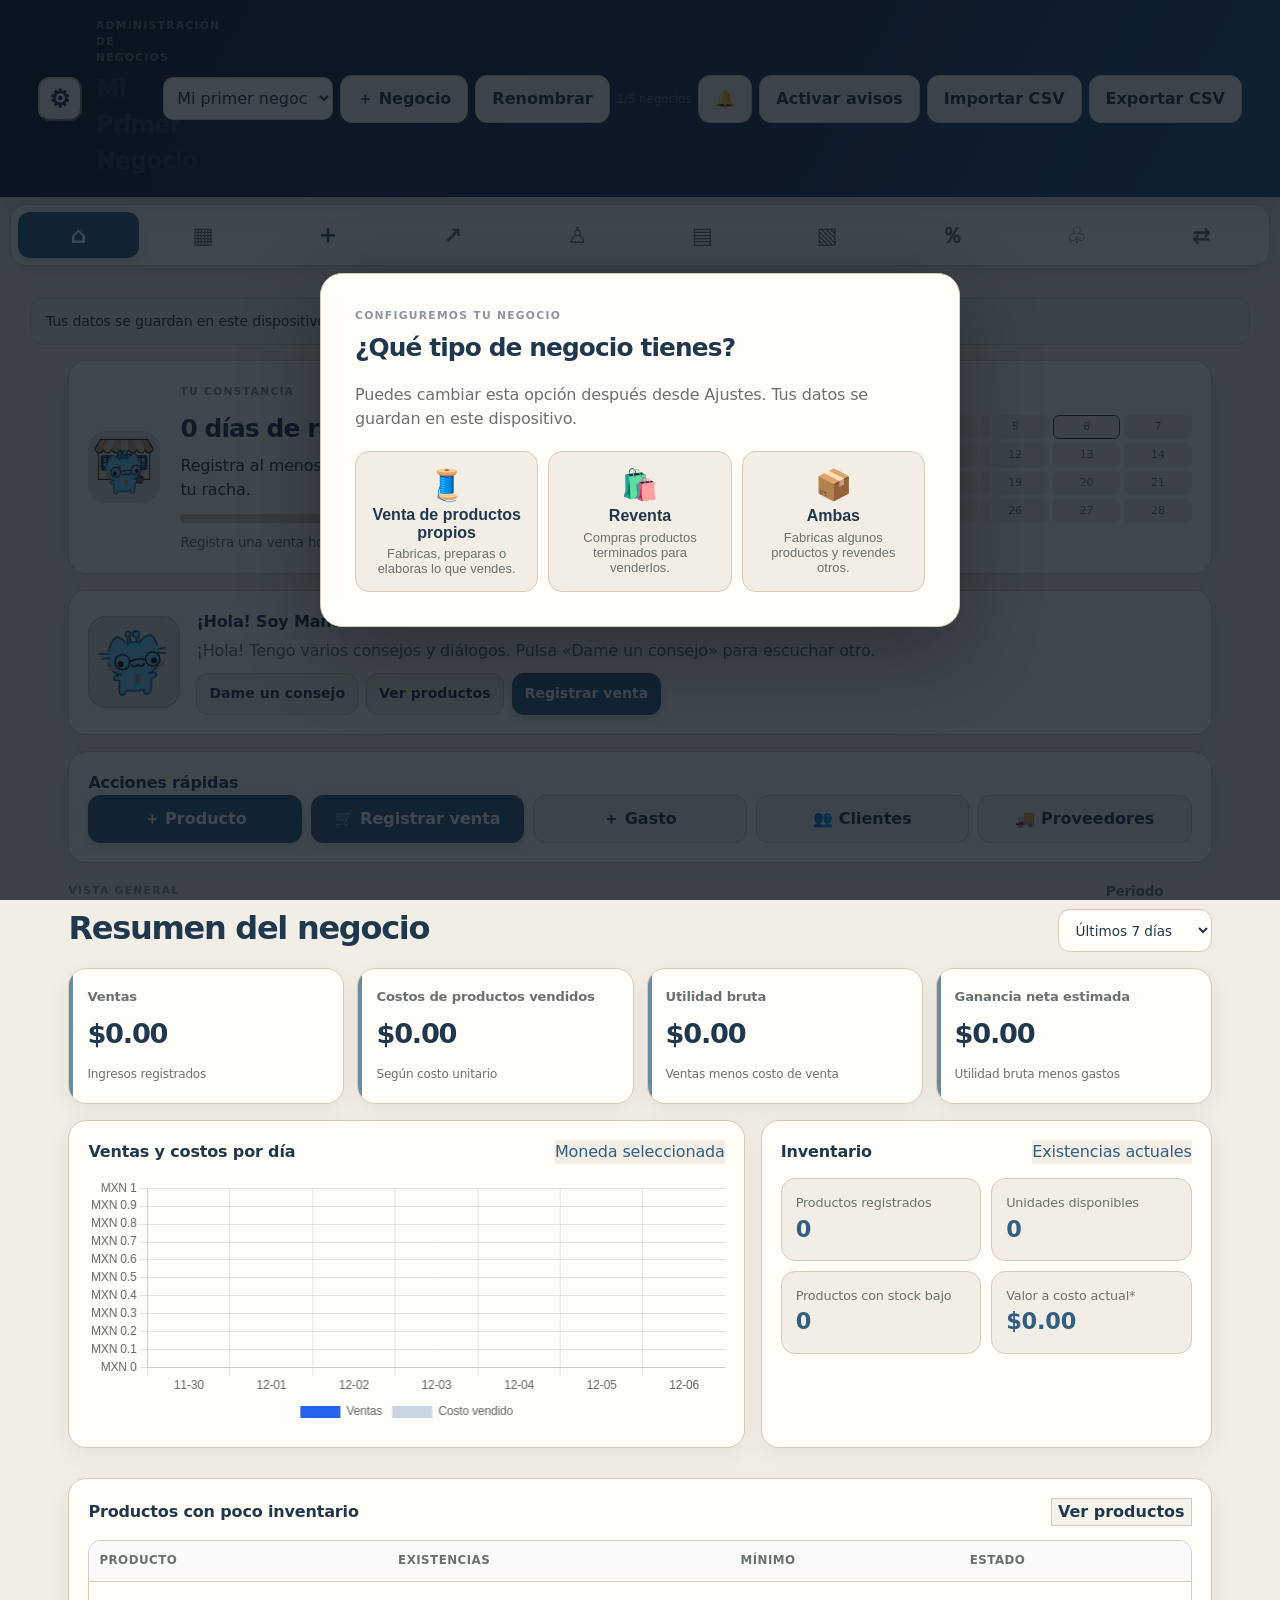
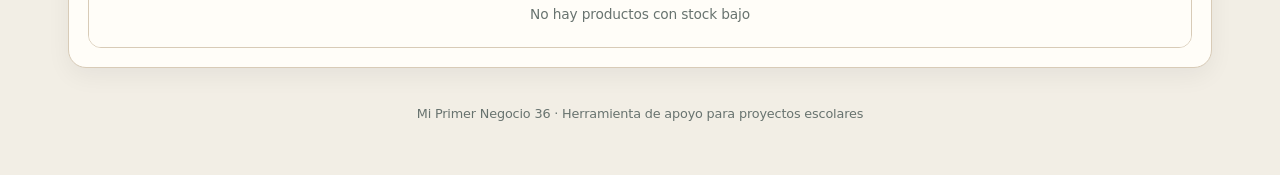
==== commit ca2eda1b: "Add files via upload" ====
--- a/index.html
+++ b/index.html
@@ -83,7 +83,7 @@
   <div class="notice" id="storageNotice">
     Tus datos se guardan en este dispositivo. Esta versión no sincroniza entre dispositivos.
   </div>
-
+  <div class="ad-slot" data-ad-slot="main-top" aria-hidden="true"></div>
 
   <section class="view hidden" id="view-currency">
     <section class="panel currency-settings" aria-labelledby="currencyTitle">
@@ -646,7 +646,7 @@
         </label>
       </div>
       <div class="chart-wrap stats-chart-wrap"><canvas id="advancedChart"></canvas></div>
-      <p class="muted footnote" id="advancedChartNote">La gráfica utiliza únicamente registros existentes dentro del periodo seleccionado.</p>
+      <p class="muted footnote" id="advancedChartNote">La gráfica utiliza únicamente registros existentes dentro del periodo seleccionado.</p>\n      <div id="advancedChartInsights" class="chart-insights" aria-live="polite"></div>
     </article>
     <div class="metrics stats-metrics">
       <article class="metric"><span>Productos vendidos</span><strong id="statUnits">0</strong><small>Unidades</small></article>
@@ -764,15 +764,23 @@
     <div class="section-heading"><div><p class="eyebrow">INFORMACIÓN DE LA APP</p><h2>Versión del sistema</h2></div></div>
     <article class="panel version-panel version-hero">
       <p class="version-mark" aria-hidden="true">MPN36</p>
-      <p class="muted">Versión actual de la aplicación</p><strong id="appVersionLabel">Versión 3.12.0</strong><p>Mi Primer Negocio</p>
+      <p class="muted">Versión actual de la aplicación</p><strong id="appVersionLabel">Versión 3.13.0</strong><p>Mi Primer Negocio</p>
       <div class="version-facts">
-        <p><span>Número de compilación</span><strong id="appBuildNumber">36</strong></p>
-        <p><span>Actualización preparada</span><strong id="appBuildDate">12 de noviembre de 2026</strong></p>
+        <p><span>Número de compilación</span><strong id="appBuildNumber">37</strong></p>
+        <p><span>Actualización preparada</span><strong id="appBuildDate">15 de noviembre de 2026</strong></p>
       </div>
     </article>
     <article class="panel version-panel">
       <h3>Novedades de esta actualización</h3>
       <ul class="release-list">
+         <li><strong>Diseño Premium moderno:</strong> actualización visual completa y adaptable a móvil vertical y tablet horizontal; conserva paletas, fondos e identidad de los temas.</li>
+         <li><strong>Notificaciones:</strong> centro de avisos con historial, estados de lectura y alertas de inventario bajo y saldos pendientes.</li>
+         <li><strong>Tickets:</strong> opción para mostrar u ocultar el desglose del IVA sin alterar el cálculo de las ventas.</li>
+         <li><strong>Gráficas ampliadas:</strong> visualizaciones y métricas configurables con indicadores adicionales del periodo seleccionado.</li>
+         <li><strong>Fotografías de productos:</strong> selección desde el dispositivo y captura desde la cámara cuando Android la ofrezca.</li>
+         <li><strong>Espacios preparados para anuncios:</strong> estructura reservada y no invasiva; no se muestran anuncios en esta versión.</li>
+         <li><strong>Temas enriquecidos:</strong> detalles visuales propios para cada tema, respetando sus colores y fondos.</li>
+
         <li><strong>Edición de empleados:</strong> modifica nombre, puesto, pago por hora, horas normales, horas extra y multiplicador sin eliminar y volver a registrar al empleado. La edición conserva su identificador.</li>
         <li><strong>Frecuencia de gastos:</strong> cada gasto puede marcarse como único, semanal, quincenal (cada 15 días), mensual, bimestral (cada 2 meses), trimestral, semestral o anual. Se muestra su periodicidad y equivalente mensual estimado; el registro no genera cargos automáticamente.</li>
         <li><strong>Ventas con varios productos:</strong> en el apartado Ventas puedes agregar varios productos al carrito, ajustar cantidades, revisar el total, cancelar la operación sin registrar nada o confirmar la venta una sola vez. Se valida el stock de cada artículo y se descuenta de cada producto vendido.</li>
@@ -791,7 +799,7 @@
         <li><strong>Versión sincronizada:</strong> aplicación actualizada a 3.10.0, compilación 34. Se sincronizaron los datos de versión entre Android, JavaScript y esta pantalla.</li>
         <li><strong>Versión 3.10.0 · compilación 34:</strong> generador local de códigos de barras Code 39, vista previa e integración del código en el catálogo de productos. Se mantiene la compatibilidad con los códigos ya guardados.</li>
         <li><strong>Versión 3.11.0 · compilación 35:</strong> siete visualizaciones configurables: barras, histograma, dispersión, líneas, resumen de caja y bigotes, circular y área. La preferencia de gráfica y métrica se guarda en el dispositivo.</li>
-        <li><strong>Versión 3.12.0 · compilación 36:</strong> administración local de hasta cinco negocios independientes, selector de negocio y notificaciones internas de inventario bajo, saldos pendientes y avisos del negocio. Cada negocio mantiene sus propios registros y ajustes.</li>
+        <li><strong>Versión 3.13.0 · compilación 36:</strong> administración local de hasta cinco negocios independientes, selector de negocio y notificaciones internas de inventario bajo, saldos pendientes y avisos del negocio. Cada negocio mantiene sus propios registros y ajustes.</li>
         <li><strong>Gráficas basadas en registros:</strong> las visualizaciones usan ventas, gastos y cantidades existentes; no crean ni modifican movimientos del negocio. El resumen de caja y bigotes muestra mínimo, cuartiles, mediana y máximo en una vista resumida.</li>
       </ul>
     </article>
@@ -831,6 +839,7 @@
       <p class="muted">Configuración inicial para México: 16 %. Verifica que corresponda a tus productos y obligaciones fiscales.</p>
       <label for="businessTaxRate">Tasa de IVA (%)<input id="businessTaxRate" type="number" min="0" max="100" step="0.01" value="16"></label>
       <label for="businessTaxMode">Cómo aplicar el IVA<select id="businessTaxMode"><option value="add">Añadir al precio al cobrar</option><option value="included">El precio ya incluye IVA</option><option value="off">No calcular IVA en ventas</option></select></label>
+      <label class="switch-row" for="ticketShowTax"><span><strong>Mostrar IVA en los tickets</strong><small class="muted">Desactívalo para ocultar el desglose del IVA en el comprobante. No cambia el cálculo de la venta.</small></span><input id="ticketShowTax" type="checkbox" checked></label>
       <button class="button" type="button" id="saveBusinessTax">Guardar configuración de IVA</button>
     </article>
     <article class="panel options-panel">
--- a/features.css
+++ b/features.css
@@ -1017,3 +1017,29 @@
   #view-operations *, #view-expenses *, #view-customers * { scroll-behavior: auto !important; }
 }
 
+\n
+/* v3.13.0 — pulido Premium adaptable; no redefine paletas de temas */
+:root{--mpn-premium-radius:18px;--mpn-premium-shadow:0 10px 30px rgba(16,24,40,.075);--mpn-premium-shadow-hover:0 16px 38px rgba(16,24,40,.12)}
+.panel,.metric-card,.product-card,.ops-card,.version-panel,.stat-card{border-radius:var(--mpn-premium-radius);box-shadow:var(--mpn-premium-shadow);border:1px solid color-mix(in srgb,var(--mpn-line,#d8dee8) 72%,transparent);transition:box-shadow .2s ease,transform .2s ease}
+.panel:hover,.metric-card:hover,.product-card:hover{box-shadow:var(--mpn-premium-shadow-hover)}
+.button,.row-button,.primary-nav-item,.menu-item{border-radius:12px;transition:transform .16s ease,filter .16s ease,box-shadow .16s ease}
+.button:active,.row-button:active{transform:translateY(1px) scale(.985)}
+input,select,textarea{border-radius:11px;min-height:42px}
+.section-heading{align-items:flex-end;gap:16px}.section-heading h2{letter-spacing:-.035em}.panel-title{gap:12px}
+.product-card-image{overflow:hidden;border-radius:14px}.product-card-image img,.table-product-image{object-fit:cover}
+.chart-insights{display:grid;grid-template-columns:repeat(3,minmax(0,1fr));gap:10px;margin-top:16px}
+.chart-insight{padding:13px 14px;border-radius:13px;background:color-mix(in srgb,var(--mpn-panel,#fff) 88%,var(--mpn-accent,#315f82) 12%);border:1px solid color-mix(in srgb,var(--mpn-line,#ddd) 70%,transparent);display:flex;flex-direction:column;gap:5px;min-width:0}
+.chart-insight span{font-size:.78rem;color:var(--mpn-muted,#667085)}.chart-insight strong{font-size:1.05rem;overflow-wrap:anywhere}
+.mpn-dialog{width:min(620px,calc(100% - 28px));max-height:min(80dvh,760px);border:1px solid var(--mpn-line,#ddd);border-radius:20px;padding:20px;background:var(--mpn-panel,#fff);color:var(--mpn-text,#182230);box-shadow:0 24px 80px rgba(0,0,0,.25)}
+.mpn-dialog::backdrop{background:rgba(15,23,42,.48);backdrop-filter:blur(4px)}
+.dialog-head,.dialog-actions{display:flex;align-items:center;justify-content:space-between;gap:12px}.dialog-head h2{margin:0}.dialog-actions{margin-top:18px;flex-wrap:wrap;justify-content:flex-end}
+.icon-button{width:40px;height:40px;border:0;border-radius:12px;background:color-mix(in srgb,var(--mpn-panel,#fff) 80%,var(--mpn-accent,#315f82) 20%);font-size:1.5rem}
+.notification-list{display:grid;gap:9px;margin-top:18px;overflow:auto;max-height:55dvh}.notification-item{display:flex;gap:12px;padding:13px;border:1px solid var(--mpn-line,#ddd);border-radius:14px}.notification-item.is-read{opacity:.65}.notification-kind{font-size:1.25rem}.notification-item p{margin:4px 0}.notification-item small{color:var(--mpn-muted,#667085)}
+.switch-row{display:flex!important;align-items:center;justify-content:space-between;gap:16px;padding:12px 0}.switch-row span{display:grid;gap:4px}.switch-row input{width:22px;min-width:22px}
+.ad-slot{display:none;min-height:0}
+@media(min-width:900px){.app-shell{max-width:1600px;margin-inline:auto}.view{padding-inline:clamp(22px,3vw,48px)}.panel,.metric-card{padding:clamp(18px,1.6vw,26px)}.ad-slot[data-ad-ready="true"]{display:block;min-height:90px;margin:16px 0;border:1px dashed color-mix(in srgb,var(--mpn-line,#ddd) 80%,transparent);border-radius:14px}}
+@media(max-width:640px){.chart-insights{grid-template-columns:repeat(2,minmax(0,1fr))}.panel,.metric-card,.product-card{border-radius:15px}.section-heading{align-items:flex-start}}
+html[data-theme-style="hacker"] .panel,html[data-theme-style="cyberpunk"] .panel{box-shadow:0 0 0 1px color-mix(in srgb,currentColor 7%,transparent),var(--mpn-premium-shadow)}
+html[data-theme-style="forest"] .panel,html[data-theme-style="nature"] .panel{border-radius:20px}
+html[data-theme-style="retro"] .panel,html[data-theme-style="cbtis36"] .panel{border-radius:9px;box-shadow:3px 4px 0 color-mix(in srgb,currentColor 10%,transparent)}
+html[data-theme-style="galaxy"] .panel,html[data-theme-style="violet"] .panel{box-shadow:0 12px 34px color-mix(in srgb,currentColor 10%,transparent)}
